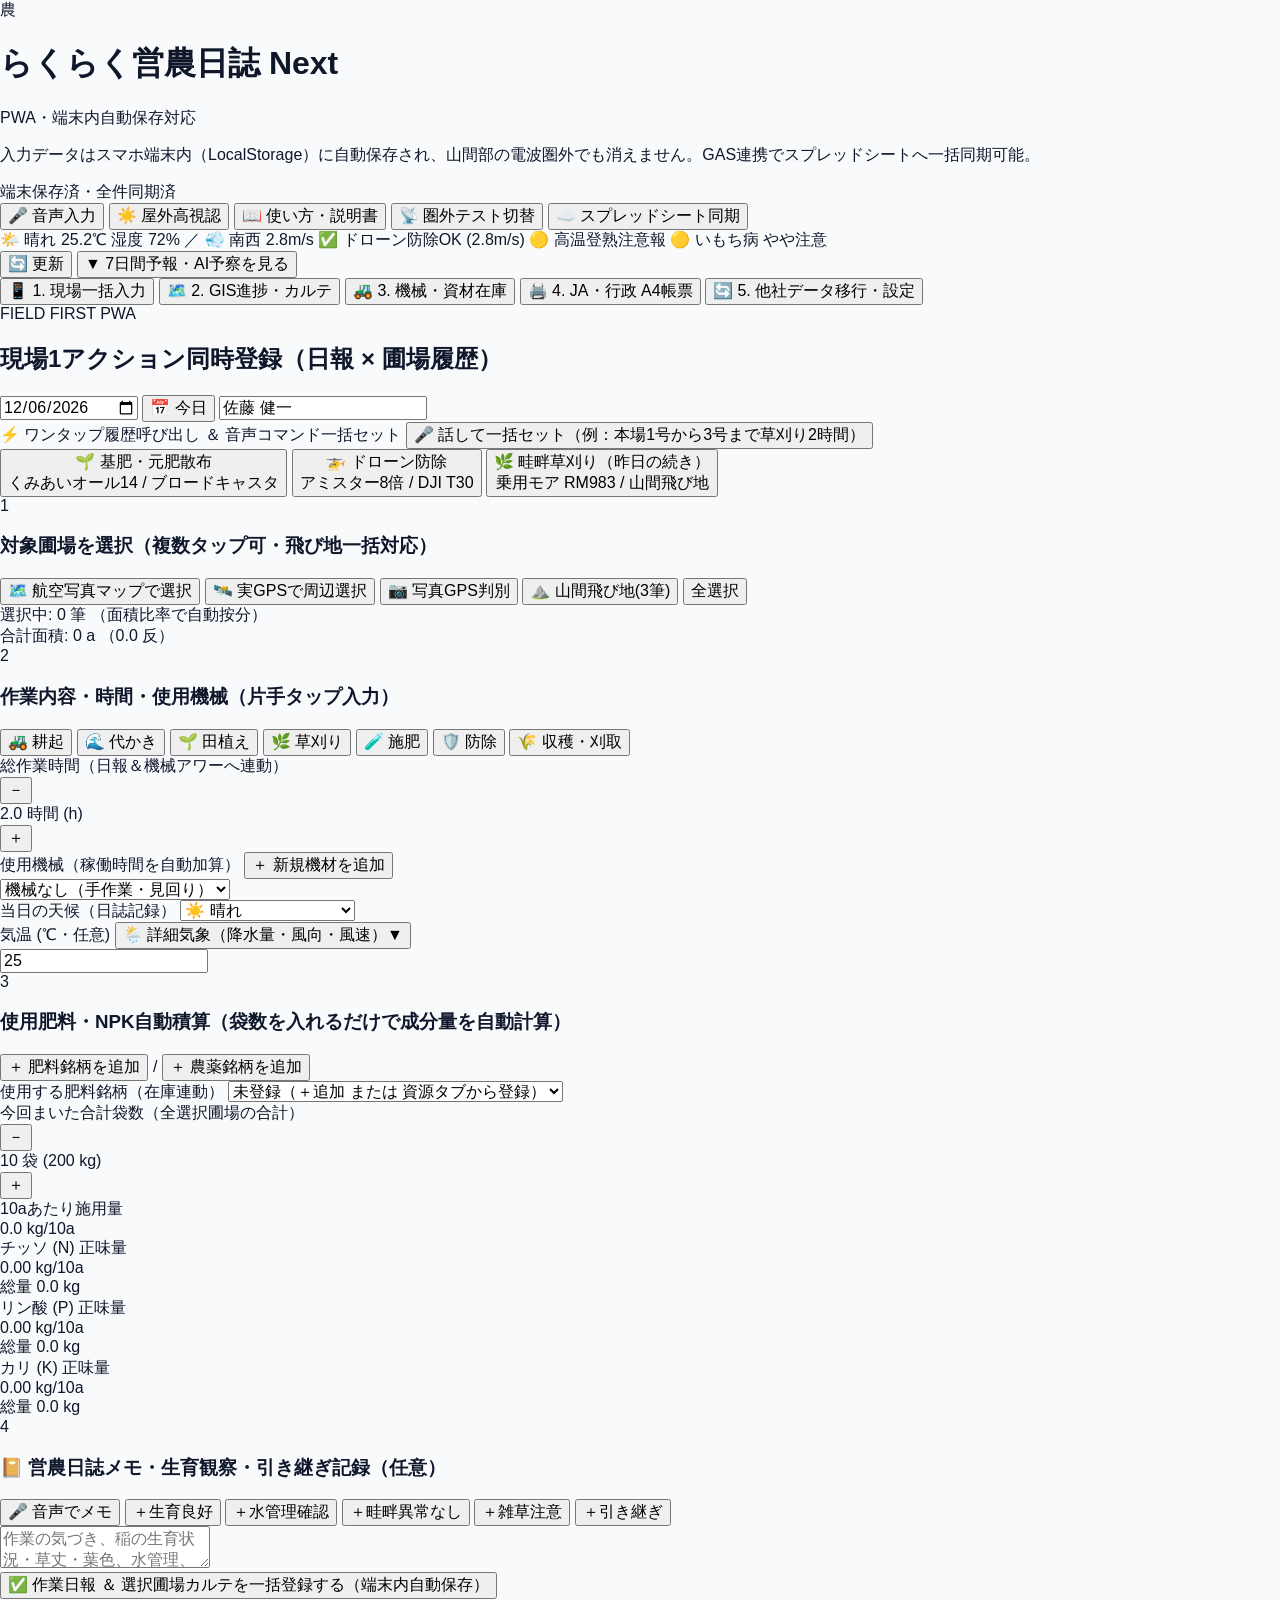
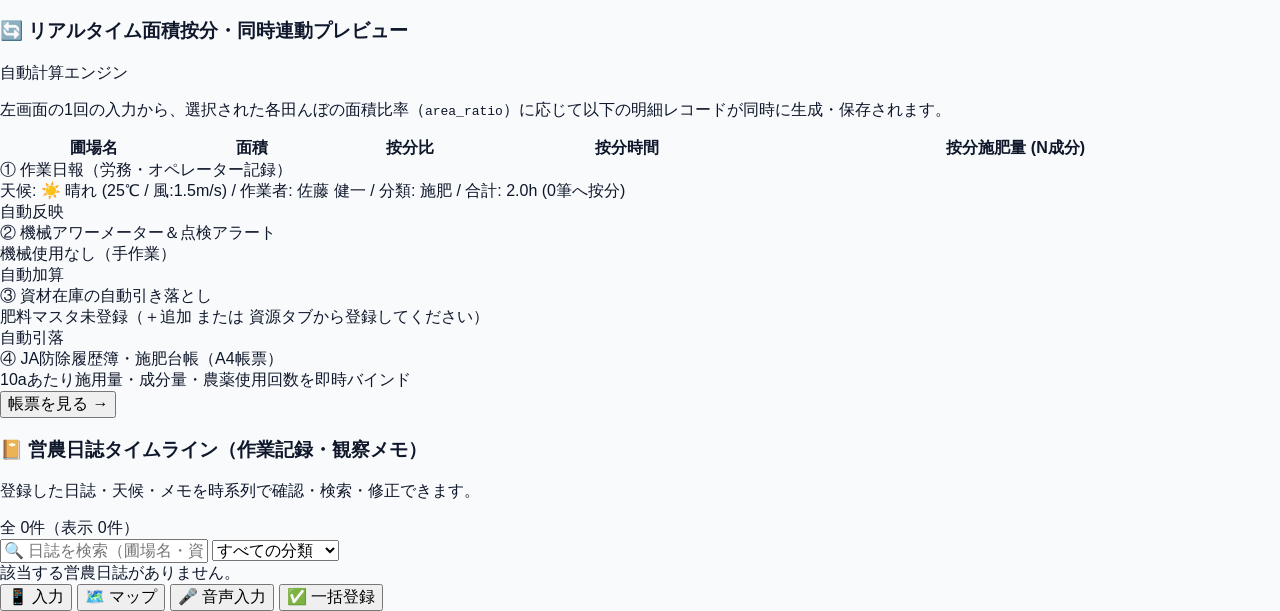
==== index.html @ 15b94a81 "feat: implement voice command input (TSK-029/TSK-039-4), outdoor high-contrast mode, and mobile bott" ====
<!DOCTYPE html>
<html lang="ja">
<head>
  <meta charset="UTF-8">
  <meta name="viewport" content="width=device-width, initial-scale=1.0, maximum-scale=1.0, user-scalable=no">
  <meta name="theme-color" content="#059669">
  <meta name="apple-mobile-web-app-capable" content="yes">
  <meta name="apple-mobile-web-app-status-bar-style" content="black-translucent">
  <link rel="manifest" href="./manifest.json">
  <title>らくらく営農日誌 Next - 本格PWA版</title>
  <script src="https://cdn.tailwindcss.com"></script>
  <link rel="stylesheet" href="https://unpkg.com/leaflet@1.9.4/dist/leaflet.css" crossorigin="">
  <script src="https://unpkg.com/leaflet@1.9.4/dist/leaflet.js" crossorigin=""></script>
  <link rel="stylesheet" href="./css/styles.css">
</head>
<body class="bg-[var(--background)] text-[var(--foreground)] antialiased p-3 md:p-6">

  <!-- トップヘッダー：システムタイトル & オフライン同期・永続化ステータス -->
  <header class="no-print bg-[var(--card)] border border-[var(--border)] rounded-2xl p-4 mb-4 shadow-sm flex flex-col lg:flex-row lg:items-center lg:justify-between gap-3">
    <div class="flex items-center gap-3">
      <div class="w-11 h-11 rounded-xl bg-emerald-600 text-white flex items-center justify-center font-bold text-lg shadow-sm shrink-0">
        農
      </div>
      <div>
        <div class="flex items-center gap-2 flex-wrap">
          <h1 class="text-lg md:text-xl font-bold text-[var(--foreground)]">らくらく営農日誌 Next</h1>
          <span class="px-2.5 py-0.5 rounded-full text-xs font-semibold bg-emerald-500/15 text-emerald-600 border border-emerald-500/30">
            PWA・端末内自動保存対応
          </span>
        </div>
        <p class="text-xs text-[var(--muted-foreground)] mt-0.5">
          入力データはスマホ端末内（LocalStorage）に自動保存され、山間部の電波圏外でも消えません。GAS連携でスプレッドシートへ一括同期可能。
        </p>
      </div>
    </div>

    <!-- オフライン / オンライン切替 & GAS同期 & 使い方説明書ボタン -->
    <div class="flex items-center gap-2 flex-wrap self-start lg:self-auto">
      <div id="syncBadge" class="flex items-center gap-2 px-3 py-2 rounded-xl border border-emerald-500/40 bg-emerald-500/10 text-emerald-600 text-xs font-semibold">
        <span id="syncDot" class="w-2.5 h-2.5 rounded-full bg-emerald-500 animate-pulse"></span>
        <span id="syncText">端末保存済・オンライン</span>
      </div>
      <button data-action="openVoiceInputModal" data-voice-indicator="true" class="px-3 py-2 rounded-xl bg-rose-600 text-white hover:bg-rose-700 text-xs font-bold transition shadow-sm">
        🎤 音声入力
      </button>
      <button data-action="toggleOutdoorMode" id="outdoorModeBtn" class="px-3 py-2 rounded-xl border border-amber-500/40 bg-amber-500/15 text-amber-800 dark:text-amber-300 hover:bg-amber-500/25 text-xs font-bold transition shadow-sm" title="直射日光下で見やすい高コントラスト・大きめ文字モードに切替">
        ☀️ 屋外高視認
      </button>
      <button data-action="toggleUserManualModal" data-arg="true" class="px-3 py-2 rounded-xl border border-emerald-500/40 bg-emerald-500/10 text-emerald-700 dark:text-emerald-300 hover:bg-emerald-500/20 text-xs font-bold transition shadow-sm">
        📖 使い方・説明書
      </button>
      <button data-action="toggleOfflineMode" class="px-3 py-2 rounded-xl border border-[var(--border)] bg-[var(--secondary)] text-[var(--secondary-foreground)] hover:opacity-90 text-xs font-semibold transition">
        📡 圏外テスト切替
      </button>
      <button data-action="syncWithGasBackend" class="px-3 py-2 rounded-xl bg-sky-600 text-white hover:bg-sky-700 text-xs font-bold transition shadow-sm">
        ☁️ スプレッドシート同期
      </button>
    </div>
  </header>

  <!-- TSK-038: リアルタイム気象API自動連携 ＆ 高温・病害虫AI予察ウィジェット -->
  <div id="weatherHeaderWidget" class="no-print bg-[var(--card)] border border-[var(--border)] rounded-2xl mb-4 shadow-sm overflow-hidden">
    <div class="text-xs text-[var(--muted-foreground)] px-3.5 py-2.5">🌦️ 気象データ取得中...</div>
  </div>

  <!-- メインナビゲーションタブ（5タブ） -->
  <nav class="no-print grid grid-cols-2 sm:grid-cols-3 lg:grid-cols-5 gap-2 mb-5">
    <button data-action="switchMainTab" data-arg="input" id="tabBtn-input" class="flex items-center justify-center gap-1.5 py-3 px-3 rounded-xl font-bold text-xs md:text-sm border transition bg-emerald-600 text-white border-emerald-600 shadow-sm">
      <span>📱 1. 現場一括入力</span>
    </button>
    <button data-action="switchMainTab" data-arg="gis" id="tabBtn-gis" class="flex items-center justify-center gap-1.5 py-3 px-3 rounded-xl font-bold text-xs md:text-sm border transition bg-[var(--card)] text-[var(--foreground)] border-[var(--border)] hover:bg-[var(--secondary)]">
      <span>🗺️ 2. GIS進捗・カルテ</span>
    </button>
    <button data-action="switchMainTab" data-arg="resource" id="tabBtn-resource" class="flex items-center justify-center gap-1.5 py-3 px-3 rounded-xl font-bold text-xs md:text-sm border transition bg-[var(--card)] text-[var(--foreground)] border-[var(--border)] hover:bg-[var(--secondary)]">
      <span>🚜 3. 機械・資材在庫</span>
    </button>
    <button data-action="switchMainTab" data-arg="report" id="tabBtn-report" class="flex items-center justify-center gap-1.5 py-3 px-3 rounded-xl font-bold text-xs md:text-sm border transition bg-[var(--card)] text-[var(--foreground)] border-[var(--border)] hover:bg-[var(--secondary)]">
      <span>🖨️ 4. JA・行政 A4帳票</span>
    </button>
    <button data-action="switchMainTab" data-arg="settings" id="tabBtn-settings" class="col-span-2 sm:col-span-1 flex items-center justify-center gap-1.5 py-3 px-3 rounded-xl font-bold text-xs md:text-sm border transition bg-[var(--card)] text-[var(--foreground)] border-[var(--border)] hover:bg-[var(--secondary)]">
      <span>🔄 5. 他社データ移行・設定</span>
    </button>
  </nav>

  <!-- トースト通知エリア -->
  <div id="toastBox" class="hidden fixed bottom-5 right-5 z-50 max-w-md bg-emerald-700 text-white px-5 py-4 rounded-2xl shadow-xl border border-emerald-400/40">
    <div class="font-bold text-sm" id="toastTitle">登録完了</div>
    <div class="text-xs mt-1 opacity-95" id="toastDesc"></div>
  </div>

  <!-- ========================================================================= -->
  <!-- TAB 1: 現場スマホ一括入力画面（片手操作・1作業×複数圃場・自動按分）       -->
  <!-- ========================================================================= -->
  <section id="tab-input" class="grid grid-cols-1 lg:grid-cols-12 gap-6 items-start">
    
    <!-- 左カラム：スマホ実機入力パネル -->
    <div class="lg:col-span-7 bg-[var(--card)] border-2 border-[var(--border)] rounded-3xl p-4 md:p-6 shadow-md">
      <div class="flex items-center justify-between flex-wrap gap-2 pb-3 mb-4 border-b border-[var(--border)]">
        <div>
          <span class="text-xs font-bold uppercase tracking-wider text-emerald-600">FIELD FIRST PWA</span>
          <h2 class="text-lg font-bold text-[var(--foreground)]">現場1アクション同時登録（日報 × 圃場履歴）</h2>
        </div>
        <div class="flex items-center gap-2">
          <input type="date" id="workDateInput" value="2026-08-05" data-change="recalculatePreview" class="px-2.5 py-1.5 rounded-lg bg-[var(--background)] border border-[var(--border)] text-xs font-bold text-[var(--foreground)]">
          <button type="button" data-action="setTodayWorkDate" class="px-2 py-1.5 rounded-lg bg-[var(--secondary)] border border-[var(--border)] text-xs font-bold text-[var(--secondary-foreground)] hover:opacity-80" title="本日の日付をセット">📅 今日</button>
          <input type="text" id="workerNameInput" value="佐藤 健一" data-input="recalculatePreview" placeholder="作業者名" class="w-28 px-2.5 py-1.5 rounded-lg bg-[var(--background)] border border-[var(--border)] text-xs font-bold text-[var(--foreground)]">
        </div>
      </div>

      <!-- STEP 0: 「前回と同じ」ワンタップ呼び出しバー ＆ 音声一括入力 -->
      <div class="mb-5">
        <div class="flex items-center justify-between flex-wrap gap-2 mb-2">
          <label class="block text-xs font-bold text-[var(--muted-foreground)]">
            ⚡ ワンタップ履歴呼び出し ＆ 音声コマンド一括セット
          </label>
          <button type="button" data-action="openVoiceInputModal" data-voice-indicator="true" class="px-3 py-1.5 rounded-xl bg-rose-600 hover:bg-rose-700 text-white text-xs font-bold shadow-sm transition flex items-center gap-1.5">
            <span>🎤 話して一括セット（例：本場1号から3号まで草刈り2時間）</span>
          </button>
        </div>
        <div class="grid grid-cols-1 sm:grid-cols-3 gap-2">
          <button data-action="applyPreset" data-arg="fertilizer" class="text-left p-2.5 rounded-xl border border-emerald-500/40 bg-emerald-500/10 hover:bg-emerald-500/20 transition">
            <div class="text-xs font-bold text-emerald-600">🌱 基肥・元肥散布</div>
            <div class="text-xs text-[var(--muted-foreground)] truncate">くみあいオール14 / ブロードキャスタ</div>
          </button>
          <button data-action="applyPreset" data-arg="pesticide" class="text-left p-2.5 rounded-xl border border-sky-500/40 bg-sky-500/10 hover:bg-sky-500/20 transition">
            <div class="text-xs font-bold text-sky-600">🚁 ドローン防除</div>
            <div class="text-xs text-[var(--muted-foreground)] truncate">アミスター8倍 / DJI T30</div>
          </button>
          <button data-action="applyPreset" data-arg="mowing" class="text-left p-2.5 rounded-xl border border-amber-500/40 bg-amber-500/10 hover:bg-amber-500/20 transition">
            <div class="text-xs font-bold text-amber-600">🌿 畦畔草刈り（昨日の続き）</div>
            <div class="text-xs text-[var(--muted-foreground)] truncate">乗用モア RM983 / 山間飛び地</div>
          </button>
        </div>
      </div>

      <!-- STEP 1: 対象圃場の複数選択（実GPS測位サジェスト ＋ 団地一括選択） -->
      <div class="mb-5 bg-[var(--background)] border border-[var(--border)] rounded-2xl p-4">
        <div class="flex items-center justify-between flex-wrap gap-2 mb-3">
          <div class="flex items-center gap-2">
            <span class="w-6 h-6 rounded-full bg-emerald-600 text-white text-xs font-bold flex items-center justify-center">1</span>
            <h3 class="text-sm font-bold text-[var(--foreground)]">対象圃場を選択（複数タップ可・飛び地一括対応）</h3>
          </div>
          <div class="flex flex-wrap gap-1.5">
            <button type="button" data-action="toggleInputGoogleMap" id="btnToggleInputMap" class="px-2.5 py-1.5 rounded-lg text-xs font-bold bg-sky-600 text-white hover:bg-sky-700 transition shadow-sm">
              🗺️ 航空写真マップで選択
            </button>
            <button type="button" data-action="detectGpsNearestFields" class="px-2.5 py-1.5 rounded-lg text-xs font-bold bg-emerald-600 text-white hover:bg-emerald-700 transition shadow-sm">
              🛰️ 実GPSで周辺選択
            </button>
            <button type="button" data-action="openPhotoGpsModal" class="px-2.5 py-1.5 rounded-lg text-xs font-bold bg-indigo-600 text-white hover:bg-indigo-700 transition shadow-sm">
              📷 写真GPS判別
            </button>
            <button type="button" data-action="selectFieldGroup" data-arg="yama" class="px-2.5 py-1.5 rounded-lg text-xs font-semibold bg-[var(--secondary)] text-[var(--secondary-foreground)] hover:opacity-80 transition">
              ⛰️ 山間飛び地(3筆)
            </button>
            <button type="button" data-action="selectFieldGroup" data-arg="all" class="px-2.5 py-1.5 rounded-lg text-xs font-semibold bg-[var(--secondary)] text-[var(--secondary-foreground)] hover:opacity-80 transition">
              全選択
            </button>
          </div>
        </div>

        <div id="gpsStatusBanner" class="hidden mb-2.5 px-3 py-1.5 rounded-lg bg-sky-500/15 border border-sky-500/30 text-sky-600 text-xs font-semibold"></div>

        <!-- Googleマップ（航空写真・ハイブリッド）連動 圃場選択＆その場での区画囲み登録ドロワー -->
        <div id="inputGoogleMapWrap" class="hidden mb-3 rounded-2xl overflow-hidden border-2 border-sky-500/50 bg-stone-900">
          <div class="flex items-center justify-between flex-wrap gap-2 px-3 py-2 bg-stone-950 text-white text-xs">
            <div class="font-bold flex items-center gap-1.5 flex-wrap">
              <span>🛰️ 航空写真（国土地理院） 連動ピッカー</span>
              <span class="text-emerald-300 font-normal">（区画タップで選択 ／ 「✏️ 新規区画を囲んで追加」でその場で田んぼ登録）</span>
            </div>
            <div class="flex items-center gap-1.5 flex-wrap">
              <button type="button" data-action="toggleMapDrawMode" id="btnToggleMapDraw" class="px-2.5 py-1 rounded bg-amber-500 hover:bg-amber-600 text-stone-950 font-bold transition">✏️ 新規区画を囲んで追加</button>
              <button type="button" data-action="panGoogleMapToGroup" data-arg="input" data-arg2="gps" class="px-2 py-1 rounded bg-stone-800 hover:bg-stone-700 text-emerald-300 font-semibold">📍 本場エリア</button>
              <button type="button" data-action="panGoogleMapToGroup" data-arg="input" data-arg2="yama" class="px-2 py-1 rounded bg-stone-800 hover:bg-stone-700 text-amber-300 font-semibold">⛰️ 上山田飛び地</button>
              <button type="button" data-action="openSelectedFieldsInGoogleMaps" class="px-2 py-1 rounded bg-sky-600 hover:bg-sky-700 text-white font-bold">↗ Googleマップ経路</button>
            </div>
          </div>

          <!-- マップ上で四隅を囲んで新規圃場を登録するツールバー -->
          <div id="inputMapDrawToolbar" class="hidden px-3 py-2.5 bg-amber-950/90 border-b border-amber-500/40 text-white text-xs space-y-2">
            <div class="flex items-center justify-between flex-wrap gap-2">
              <div>
                <span class="font-bold text-amber-300">📐 区画作図モード中：</span>
                <span>航空写真上で田んぼの角（3点以上）を順番にクリックしてください</span>
              </div>
              <div class="font-bold text-emerald-300">
                頂点: <span id="drawVertexCountLabel">0</span>点 ／ 自動測量面積: <span id="drawCalcAreaLabel">0 a (0 ㎡)</span>
              </div>
            </div>
            <div class="flex flex-wrap items-center gap-2">
              <input type="text" id="drawNewFieldName" placeholder="新規圃場名（例: ⑧ 北沢新田）" class="px-2.5 py-1 rounded-lg bg-stone-900 border border-amber-500/50 text-white text-xs font-bold w-44">
              <input type="text" id="drawNewFieldCrop" value="コシヒカリ (BL)" placeholder="品種" class="px-2.5 py-1 rounded-lg bg-stone-900 border border-stone-700 text-white text-xs w-36">
              <button type="button" data-action="finishMapDrawField" class="px-3 py-1 rounded-lg bg-emerald-600 hover:bg-emerald-500 text-white font-bold">✅ この区画を圃場登録して選択</button>
              <button type="button" data-action="clearMapDrawVertices" class="px-2.5 py-1 rounded-lg bg-stone-800 hover:bg-stone-700 text-stone-200 font-semibold">🔄 頂点クリア</button>
              <button type="button" data-action="toggleMapDrawMode" data-arg="false" class="px-2.5 py-1 rounded-lg bg-stone-800 hover:bg-stone-700 text-stone-400">✕ 終了</button>
            </div>
          </div>

          <div id="inputGoogleMapCanvas" class="w-full h-72 bg-stone-800"></div>
        </div>

        <!-- 圃場タイルボタン群 -->
        <div id="inputFieldGrid" class="grid grid-cols-2 sm:grid-cols-3 gap-2.5 mb-3">
          <!-- JSで動的描画 -->
        </div>

        <!-- 選択サマリーバー -->
        <div class="flex items-center justify-between bg-emerald-500/10 border border-emerald-500/30 rounded-xl px-3.5 py-2.5">
          <div class="text-xs font-semibold text-[var(--foreground)]">
            選択中: <span id="selectedCountLabel" class="font-bold text-emerald-600 text-sm">3</span> 筆
            <span class="text-[var(--muted-foreground)] ml-1">（面積比率で自動按分）</span>
          </div>
          <div class="text-sm font-bold text-emerald-600">
            合計面積: <span id="selectedTotalAreaLabel">100</span> a <span class="text-xs font-normal">（<span id="selectedTotalTanLabel">10.0</span> 反）</span>
          </div>
        </div>
      </div>

      <!-- STEP 2: 作業内容・作業時間・機械の選択 -->
      <div class="mb-5 bg-[var(--background)] border border-[var(--border)] rounded-2xl p-4">
        <div class="flex items-center gap-2 mb-3">
          <span class="w-6 h-6 rounded-full bg-emerald-600 text-white text-xs font-bold flex items-center justify-center">2</span>
          <h3 class="text-sm font-bold text-[var(--foreground)]">作業内容・時間・使用機械（片手タップ入力）</h3>
        </div>

        <div class="grid grid-cols-2 sm:grid-cols-4 lg:grid-cols-7 gap-2 mb-4" id="workCatButtons">
          <button data-action="selectWorkCat" data-arg="耕起" data-cat="耕起" class="work-cat-btn py-2.5 px-2 rounded-xl border text-xs font-bold transition">🚜 耕起</button>
          <button data-action="selectWorkCat" data-arg="代かき" data-cat="代かき" class="work-cat-btn py-2.5 px-2 rounded-xl border text-xs font-bold transition">🌊 代かき</button>
          <button data-action="selectWorkCat" data-arg="田植え" data-cat="田植え" class="work-cat-btn py-2.5 px-2 rounded-xl border text-xs font-bold transition">🌱 田植え</button>
          <button data-action="selectWorkCat" data-arg="草刈り" data-cat="草刈り" class="work-cat-btn py-2.5 px-2 rounded-xl border text-xs font-bold transition">🌿 草刈り</button>
          <button data-action="selectWorkCat" data-arg="施肥" data-cat="施肥" class="work-cat-btn py-2.5 px-2 rounded-xl border text-xs font-bold transition">🧪 施肥</button>
          <button data-action="selectWorkCat" data-arg="防除" data-cat="防除" class="work-cat-btn py-2.5 px-2 rounded-xl border text-xs font-bold transition">🛡️ 防除</button>
          <button data-action="selectWorkCat" data-arg="収穫" data-cat="収穫" class="work-cat-btn py-2.5 px-2 rounded-xl border text-xs font-bold transition col-span-2 sm:col-span-1">🌾 収穫・刈取</button>
        </div>

        <div class="grid grid-cols-1 sm:grid-cols-2 gap-4">
          <div>
            <label class="block text-xs font-bold text-[var(--muted-foreground)] mb-1.5">総作業時間（日報＆機械アワーへ連動）</label>
            <div class="flex items-center gap-2">
              <button data-action="adjustDuration" data-arg="-0.5" class="w-12 h-11 rounded-xl bg-[var(--secondary)] text-[var(--foreground)] font-bold text-lg border border-[var(--border)]">－</button>
              <div class="flex-1 h-11 rounded-xl bg-[var(--card)] border border-[var(--border)] flex items-center justify-center font-bold text-base">
                <span id="durationValue">2.0</span> <span class="text-xs font-normal ml-1 text-[var(--muted-foreground)]">時間 (h)</span>
              </div>
              <button data-action="adjustDuration" data-arg="0.5" class="w-12 h-11 rounded-xl bg-[var(--secondary)] text-[var(--foreground)] font-bold text-lg border border-[var(--border)]">＋</button>
            </div>
          </div>

          <div>
            <div class="flex items-center justify-between mb-1.5">
              <label class="block text-xs font-bold text-[var(--muted-foreground)]">使用機械（稼働時間を自動加算）</label>
              <button type="button" data-action="switchMainTabAndPanel" data-arg="resource" data-arg2="quickMachineForm" class="text-xs font-bold text-emerald-600 hover:underline">＋ 新規機材を追加</button>
            </div>
            <select id="machineSelect" data-change="recalculatePreview" class="w-full h-11 px-3 rounded-xl bg-[var(--card)] border border-[var(--border)] text-sm font-semibold text-[var(--foreground)]">
              <!-- JSで動的描画 -->
            </select>
          </div>
        </div>

        <!-- 天候・気温・詳細気象入力バー（営農日誌用） -->
        <div class="mt-3 pt-3 border-t border-[var(--border)]">
          <div class="grid grid-cols-1 sm:grid-cols-2 gap-4">
            <div>
              <label class="block text-xs font-bold text-[var(--muted-foreground)] mb-1.5">当日の天候（日誌記録）</label>
              <select id="workWeatherSelect" data-change="recalculatePreview" class="w-full h-10 px-3 rounded-xl bg-[var(--card)] border border-[var(--border)] text-xs font-bold text-[var(--foreground)]">
                <option value="☀️ 晴れ">☀️ 晴れ</option>
                <option value="⛅ 曇り">⛅ 曇り</option>
                <option value="🌧️ 雨">🌧️ 雨・小雨</option>
                <option value="💨 強風">💨 強風（散布注意）</option>
              </select>
            </div>
            <div>
              <div class="flex items-center justify-between mb-1.5">
                <label class="text-xs font-bold text-[var(--muted-foreground)]">気温 (℃・任意)</label>
                <button type="button" id="weatherDetailToggleBtn" data-action="toggleWeatherDetailPanel" class="text-[11px] font-bold text-sky-600 hover:underline">
                  🌦️ 詳細気象（降水量・風向・風速）▼
                </button>
              </div>
              <input type="number" id="workTempInput" value="25" step="1" data-change="recalculatePreview" class="w-full h-10 px-3 rounded-xl bg-[var(--card)] border border-[var(--border)] text-xs font-bold text-[var(--foreground)]">
            </div>
          </div>

          <!-- 詳細気象パネル（防除時は自動展開／通常時は折りたたみ可） -->
          <div id="weatherDetailPanel" class="hidden mt-3 p-3 rounded-xl bg-[var(--card)] border border-[var(--border)] grid grid-cols-1 sm:grid-cols-3 gap-3">
            <div>
              <label class="block text-[11px] font-bold text-[var(--muted-foreground)] mb-1">降水量 (mm)</label>
              <input type="number" id="workRainfallInput" value="0" min="0" step="0.5" data-change="recalculatePreview" class="w-full h-9 px-2.5 rounded-lg bg-[var(--background)] border border-[var(--border)] text-xs font-bold text-[var(--foreground)]">
            </div>
            <div>
              <label class="block text-[11px] font-bold text-[var(--muted-foreground)] mb-1">風向き</label>
              <select id="workWindDirSelect" data-change="recalculatePreview" class="w-full h-9 px-2.5 rounded-lg bg-[var(--background)] border border-[var(--border)] text-xs font-bold text-[var(--foreground)]">
                <option value="静穏">静穏（ほぼ無風）</option>
                <option value="北">北</option>
                <option value="北東">北東</option>
                <option value="東">東</option>
                <option value="南東">南東</option>
                <option value="南">南</option>
                <option value="南西">南西</option>
                <option value="西">西</option>
                <option value="北西">北西</option>
              </select>
            </div>
            <div>
              <label class="block text-[11px] font-bold text-[var(--muted-foreground)] mb-1">風量・風速 (m/s)</label>
              <input type="number" id="workWindSpeedInput" value="1.5" min="0" step="0.5" data-change="recalculatePreview" class="w-full h-9 px-2.5 rounded-lg bg-[var(--background)] border border-[var(--border)] text-xs font-bold text-[var(--foreground)]">
            </div>
          </div>
        </div>
      </div>

      <!-- STEP 3: 資材入力（施肥NPK自動計算 / 防除希釈逆算＆安全基準チェック） -->
      <div id="materialSection" class="mb-5 bg-[var(--background)] border border-[var(--border)] rounded-2xl p-4">
        <div class="flex items-center justify-between flex-wrap gap-2 mb-3">
          <div class="flex items-center gap-2">
            <span class="w-6 h-6 rounded-full bg-emerald-600 text-white text-xs font-bold flex items-center justify-center">3</span>
            <h3 class="text-sm font-bold text-[var(--foreground)]" id="materialSectionTitle">使用資材・自動計算</h3>
          </div>
          <div class="flex items-center gap-2 text-xs">
            <button type="button" data-action="switchMainTabAndPanel" data-arg="resource" data-arg2="quickFertForm" class="font-bold text-emerald-600 hover:underline">＋ 肥料銘柄を追加</button>
            <span class="text-[var(--muted-foreground)]">/</span>
            <button type="button" data-action="switchMainTabAndPanel" data-arg="resource" data-arg2="quickPestForm" class="font-bold text-sky-600 hover:underline">＋ 農薬銘柄を追加</button>
          </div>
        </div>

        <!-- 施肥モードUI -->
        <div id="fertilizerPanel">
          <div class="grid grid-cols-1 sm:grid-cols-2 gap-4 mb-3">
            <div>
              <label class="block text-xs font-bold text-[var(--muted-foreground)] mb-1.5">使用する肥料銘柄（在庫連動）</label>
              <select id="fertilizerSelect" data-change="recalculatePreview" class="w-full h-11 px-3 rounded-xl bg-[var(--card)] border border-[var(--border)] text-sm font-semibold text-[var(--foreground)]">
                <!-- JSで動的描画 -->
              </select>
            </div>
            <div>
              <label class="block text-xs font-bold text-[var(--muted-foreground)] mb-1.5">今回まいた合計袋数（全選択圃場の合計）</label>
              <div class="flex items-center gap-2">
                <button data-action="adjustBags" data-arg="-1" class="w-12 h-11 rounded-xl bg-[var(--secondary)] text-[var(--foreground)] font-bold text-lg border border-[var(--border)]">－</button>
                <div class="flex-1 h-11 rounded-xl bg-[var(--card)] border border-[var(--border)] flex items-center justify-center font-bold text-base">
                  <span id="bagCountValue">10</span> <span class="text-xs font-normal ml-1 text-[var(--muted-foreground)]">袋 (<span id="totalKgValue">200</span> kg)</span>
                </div>
                <button data-action="adjustBags" data-arg="1" class="w-12 h-11 rounded-xl bg-[var(--secondary)] text-[var(--foreground)] font-bold text-lg border border-[var(--border)]">＋</button>
              </div>
            </div>
          </div>

          <!-- NPK自動計算サマリーBOX -->
          <div class="p-3.5 rounded-xl bg-emerald-500/10 border border-emerald-500/30 grid grid-cols-2 sm:grid-cols-4 gap-3 text-center">
            <div>
              <div class="text-xs text-[var(--muted-foreground)]">10aあたり施用量</div>
              <div class="text-base font-bold text-[var(--foreground)]"><span id="calcFertPer10a">20.0</span> <span class="text-xs font-normal">kg/10a</span></div>
            </div>
            <div>
              <div class="text-xs text-emerald-600 font-semibold">チッソ (N) 正味量</div>
              <div class="text-base font-bold text-emerald-600"><span id="calcNPer10a">2.80</span> <span class="text-xs font-normal">kg/10a</span></div>
              <div class="text-xs text-[var(--muted-foreground)]">総量 <span id="calcNTotal">28.0</span> kg</div>
            </div>
            <div>
              <div class="text-xs text-sky-600 font-semibold">リン酸 (P) 正味量</div>
              <div class="text-base font-bold text-sky-600"><span id="calcPPer10a">2.80</span> <span class="text-xs font-normal">kg/10a</span></div>
              <div class="text-xs text-[var(--muted-foreground)]">総量 <span id="calcPTotal">28.0</span> kg</div>
            </div>
            <div>
              <div class="text-xs text-amber-600 font-semibold">カリ (K) 正味量</div>
              <div class="text-base font-bold text-amber-600"><span id="calcKPer10a">2.80</span> <span class="text-xs font-normal">kg/10a</span></div>
              <div class="text-xs text-[var(--muted-foreground)]">総量 <span id="calcKTotal">28.0</span> kg</div>
            </div>
          </div>
        </div>

        <!-- 防除（農薬希釈逆算・混用対応＆有効成分安全基準チェック）モードUI -->
        <div id="pesticidePanel" class="hidden">
          <div class="grid grid-cols-1 sm:grid-cols-3 gap-3 mb-3">
            <div>
              <label class="block text-xs font-bold text-[var(--muted-foreground)] mb-1.5">主剤（第1農薬・有効成分連動）</label>
              <select id="pesticideSelect" data-change="recalculatePreview" class="w-full h-11 px-3 rounded-xl bg-[var(--card)] border border-[var(--border)] text-xs sm:text-sm font-semibold text-[var(--foreground)]">
                <!-- JSで動的描画 -->
              </select>
            </div>
            <div>
              <label class="block text-xs font-bold text-[var(--muted-foreground)] mb-1.5">混用農薬（第2農薬・任意）</label>
              <select id="pesticideMixSelect" data-change="recalculatePreview" class="w-full h-11 px-3 rounded-xl bg-[var(--card)] border border-[var(--border)] text-xs sm:text-sm font-semibold text-[var(--foreground)]">
                <!-- JSで動的描画 -->
              </select>
            </div>
            <div>
              <label class="block text-xs font-bold text-[var(--muted-foreground)] mb-1.5">希釈倍率 / 10a散布水量</label>
              <select id="dilutionSelect" data-change="recalculatePreview" class="w-full h-11 px-3 rounded-xl bg-[var(--card)] border border-[var(--border)] text-xs sm:text-sm font-semibold text-[var(--foreground)]">
                <option value="1000_100">1000倍（ブーム 100L/10a）</option>
                <option value="8_0.8">8倍（ドローン 0.8L/10a）</option>
                <option value="500_100">500倍（動力噴霧 100L/10a）</option>
              </select>
            </div>
          </div>

          <div class="p-3.5 rounded-xl bg-sky-500/10 border border-sky-500/30 grid grid-cols-3 gap-3 text-center mb-3">
            <div>
              <div class="text-xs text-[var(--muted-foreground)]">選択圃場 合計面積</div>
              <div class="text-base font-bold text-[var(--foreground)]"><span id="pestAreaDisplay">100</span> <span class="text-xs font-normal">a</span></div>
            </div>
            <div>
              <div class="text-xs text-sky-600 font-semibold">💧 必要総水量（自動逆算）</div>
              <div class="text-base font-bold text-sky-600"><span id="calcWaterL">1,000</span> <span class="text-xs font-normal">L</span></div>
            </div>
            <div>
              <div class="text-xs text-emerald-600 font-semibold">🧪 必要農薬原液量（自動逆算）</div>
              <div class="text-base font-bold text-emerald-600"><span id="calcChemMl">1,000 mL</span></div>
            </div>
          </div>

          <div id="safetyAlertBox" class="p-3 rounded-xl border border-emerald-500/40 bg-emerald-500/10 text-xs font-semibold text-emerald-600"></div>
        </div>

        <!-- 収穫・刈取（反収・屑米・等級・水分量・食味値OCR 自動按分）モードUI -->
        <div id="harvestPanel" class="hidden">
          <div class="mb-3 p-3 rounded-xl bg-sky-500/10 border border-sky-500/30 flex items-center justify-between flex-wrap gap-2">
            <div>
              <div class="text-xs font-bold text-sky-700 dark:text-sky-300">📸 食味計画面・JA検査伝票の写真読み取り（OCR）</div>
              <div class="text-[11px] text-[var(--muted-foreground)]">カメラ撮影や画像から「食味値・水分・タンパク・整粒歩合・等級」を自動入力できます</div>
            </div>
            <button type="button" data-action="openTasteOcrModal" class="px-3.5 py-2 rounded-xl bg-sky-600 hover:bg-sky-700 text-white text-xs font-bold transition shadow-sm shrink-0">
              📷 写真から食味を読み取る
            </button>
          </div>
          <div class="grid grid-cols-1 sm:grid-cols-2 lg:grid-cols-4 gap-3 mb-3">
            <div>
              <label class="block text-xs font-bold text-[var(--muted-foreground)] mb-1.5">収穫袋数（30kg紙袋換算）</label>
              <div class="flex items-center gap-1.5">
                <button type="button" data-action="adjustHarvestBags" data-arg="-10" class="w-10 h-11 rounded-xl bg-[var(--secondary)] text-[var(--foreground)] font-bold text-sm border border-[var(--border)]">-10</button>
                <div class="flex-1 h-11 rounded-xl bg-[var(--card)] border border-[var(--border)] flex items-center justify-center font-bold text-sm">
                  <span id="harvestBagValue">180</span> <span class="text-xs font-normal ml-1 text-[var(--muted-foreground)]">袋</span>
                </div>
                <button type="button" data-action="adjustHarvestBags" data-arg="10" class="w-10 h-11 rounded-xl bg-[var(--secondary)] text-[var(--foreground)] font-bold text-sm border border-[var(--border)]">+10</button>
              </div>
            </div>
            <div>
              <label class="block text-xs font-bold text-[var(--muted-foreground)] mb-1.5">屑米重量 (kg・任意)</label>
              <div class="flex items-center gap-1.5">
                <input type="number" min="0" step="1" id="harvestWasteKgInput" value="0" data-change="recalculatePreview" data-input="recalculatePreview" class="flex-1 min-w-0 h-11 px-3 rounded-xl bg-[var(--card)] border border-[var(--border)] text-sm font-bold text-[var(--foreground)]">
                <button type="button" data-action="adjustWasteRiceKg" data-arg="30" class="px-2.5 h-11 rounded-xl bg-[var(--secondary)] text-[var(--foreground)] font-bold text-xs border border-[var(--border)] shrink-0">+30kg</button>
              </div>
            </div>
            <div>
              <label class="block text-xs font-bold text-[var(--muted-foreground)] mb-1.5">玄米水分量 (%)</label>
              <input type="number" step="0.1" id="harvestMoistureInput" value="14.8" data-change="recalculatePreview" data-input="recalculatePreview" class="w-full h-11 px-3 rounded-xl bg-[var(--card)] border border-[var(--border)] text-sm font-bold text-[var(--foreground)]">
            </div>
            <div>
              <label class="block text-xs font-bold text-[var(--muted-foreground)] mb-1.5">検査等級（見込）</label>
              <select id="harvestGradeSelect" data-change="recalculatePreview" class="w-full h-11 px-3 rounded-xl bg-[var(--card)] border border-[var(--border)] text-sm font-semibold text-[var(--foreground)]">
                <option value="1等">🥇 1等米</option>
                <option value="2等">🥈 2等米</option>
                <option value="3等">🥉 3等米</option>
                <option value="規格外">⚪ 規格外</option>
              </select>
            </div>
          </div>

          <div class="grid grid-cols-2 sm:grid-cols-4 gap-3 mb-3">
            <div>
              <label class="block text-xs font-bold text-[var(--muted-foreground)] mb-1">食味値 (点・任意)</label>
              <input type="number" step="0.1" min="40" max="100" id="harvestTasteScoreInput" placeholder="例: 84" data-change="recalculatePreview" data-input="recalculatePreview" class="w-full h-10 px-3 rounded-xl bg-[var(--card)] border border-[var(--border)] text-sm font-bold text-[var(--foreground)]">
            </div>
            <div>
              <label class="block text-xs font-bold text-[var(--muted-foreground)] mb-1">タンパク (%・任意)</label>
              <input type="number" step="0.1" min="3" max="15" id="harvestProteinInput" placeholder="例: 6.2" data-change="recalculatePreview" data-input="recalculatePreview" class="w-full h-10 px-3 rounded-xl bg-[var(--card)] border border-[var(--border)] text-sm font-bold text-[var(--foreground)]">
            </div>
            <div>
              <label class="block text-xs font-bold text-[var(--muted-foreground)] mb-1">整粒歩合 (%・任意)</label>
              <input type="number" step="0.1" min="30" max="100" id="harvestWholeGrainInput" placeholder="例: 84.5" data-change="recalculatePreview" data-input="recalculatePreview" class="w-full h-10 px-3 rounded-xl bg-[var(--card)] border border-[var(--border)] text-sm font-bold text-[var(--foreground)]">
            </div>
            <div>
              <label class="block text-xs font-bold text-[var(--muted-foreground)] mb-1">アミロース (%・任意)</label>
              <input type="number" step="0.1" min="5" max="30" id="harvestAmyloseInput" placeholder="例: 17.4" data-change="recalculatePreview" data-input="recalculatePreview" class="w-full h-10 px-3 rounded-xl bg-[var(--card)] border border-[var(--border)] text-sm font-bold text-[var(--foreground)]">
            </div>
          </div>
          <input type="hidden" id="harvestFattyAcidInput" value="">
          <input type="hidden" id="harvestTasteLotNoInput" value="">
          <input type="hidden" id="harvestTasteOcrSourceInput" value="manual">

          <div class="p-3.5 rounded-xl bg-amber-500/10 border border-amber-500/30 grid grid-cols-2 sm:grid-cols-4 gap-3 text-center">
            <div>
              <div class="text-xs text-[var(--muted-foreground)]">総収穫重量 (精玄米)</div>
              <div class="text-base font-bold text-[var(--foreground)]"><span id="calcHarvestTotalKg">5,400</span> <span class="text-xs font-normal">kg</span></div>
            </div>
            <div>
              <div class="text-xs text-amber-600 font-semibold">🌾 10aあたり反収 (俵)</div>
              <div class="text-base font-bold text-amber-600"><span id="calcYieldTawara10a">9.0</span> <span class="text-xs font-normal">俵/10a</span></div>
            </div>
            <div>
              <div class="text-xs text-emerald-600 font-semibold">⚖️ 10aあたり反収 (kg)</div>
              <div class="text-base font-bold text-emerald-600"><span id="calcYieldKg10a">540</span> <span class="text-xs font-normal">kg/10a</span></div>
            </div>
            <div>
              <div class="text-xs text-slate-600 font-semibold">🌾 屑米量（屑米率）</div>
              <div class="text-base font-bold text-slate-700"><span id="calcHarvestWasteKg">0</span> <span class="text-xs font-normal">kg (<span id="calcHarvestWasteRate">0.0</span>%)</span></div>
            </div>
          </div>
        </div>

        <!-- 資材なし表示 -->
        <div id="noMaterialPanel" class="hidden p-3 rounded-xl bg-[var(--secondary)] text-xs text-[var(--muted-foreground)]">
          💡 この作業種別では農薬・肥料の消費はありません（作業時間・圃場ステータス・機械稼働時間のみ自動記録されます）。
        </div>
      </div>

      <!-- STEP 4: 営農日誌メモ・生育観察・引き継ぎ事項 -->
      <div class="mb-5 bg-[var(--background)] border border-[var(--border)] rounded-2xl p-4">
        <div class="flex items-center justify-between flex-wrap gap-2 mb-2">
          <div class="flex items-center gap-2">
            <span class="w-6 h-6 rounded-full bg-emerald-600 text-white text-xs font-bold flex items-center justify-center">4</span>
            <h3 class="text-sm font-bold text-[var(--foreground)]">📔 営農日誌メモ・生育観察・引き継ぎ記録（任意）</h3>
          </div>
          <div class="flex flex-wrap items-center gap-1">
            <button type="button" id="memoVoiceBtn" data-action="toggleMemoDictation" class="px-2.5 py-1 rounded-lg bg-rose-600 text-white text-[11px] font-bold hover:bg-rose-700 transition shadow-sm">🎤 音声でメモ</button>
            <button type="button" data-action="appendDiaryQuickTag" data-arg="生育良好・葉色適期" class="px-2 py-0.5 rounded-lg bg-[var(--secondary)] text-[var(--secondary-foreground)] text-[11px] font-semibold hover:opacity-80">＋生育良好</button>
            <button type="button" data-action="appendDiaryQuickTag" data-arg="水口・止水確認済" class="px-2 py-0.5 rounded-lg bg-[var(--secondary)] text-[var(--secondary-foreground)] text-[11px] font-semibold hover:opacity-80">＋水管理確認</button>
            <button type="button" data-action="appendDiaryQuickTag" data-arg="畦畔・水尻異常なし" class="px-2 py-0.5 rounded-lg bg-[var(--secondary)] text-[var(--secondary-foreground)] text-[11px] font-semibold hover:opacity-80">＋畦畔異常なし</button>
            <button type="button" data-action="appendDiaryQuickTag" data-arg="雑草・ヒエ部分発生あり" class="px-2 py-0.5 rounded-lg bg-[var(--secondary)] text-[var(--secondary-foreground)] text-[11px] font-semibold hover:opacity-80">＋雑草注意</button>
            <button type="button" data-action="appendDiaryQuickTag" data-arg="【引き継ぎ】" class="px-2 py-0.5 rounded-lg bg-amber-500/15 text-amber-700 text-[11px] font-bold hover:opacity-80">＋引き継ぎ</button>
          </div>
        </div>
        <div id="memoVoiceLiveText" class="text-[11px] font-bold text-rose-600 mb-1 empty:hidden"></div>
        <textarea id="workDiaryMemoInput" rows="2" data-input="recalculatePreview" placeholder="作業の気づき、稲の生育状況・草丈・葉色、水管理、次回作業者への引き継ぎメモなどを自由に記入できます..." class="w-full p-2.5 rounded-xl bg-[var(--card)] border border-[var(--border)] text-xs text-[var(--foreground)]"></textarea>
      </div>

      <!-- 修正モード表示バー -->
      <div id="editModeBanner" class="hidden mb-3 p-3 rounded-xl border border-amber-500/50 bg-amber-500/15 text-amber-700 text-xs font-bold flex items-center justify-between gap-2">
        <span id="editModeText"></span>
        <button data-action="cancelEditMode" class="shrink-0 px-2.5 py-1 rounded-lg bg-[var(--card)] border border-[var(--border)] text-[var(--foreground)] hover:opacity-80">キャンセル</button>
      </div>

      <!-- 登録ボタン -->
      <button data-action="submitUnifiedWorkLog" class="w-full py-4 px-6 rounded-2xl bg-emerald-600 hover:bg-emerald-700 text-white font-bold text-base shadow-lg transition flex items-center justify-center gap-2">
        <span>✅ 作業日報 ＆ 選択圃場カルテを一括登録する（端末内自動保存）</span>
      </button>
    </div>

    <!-- 右カラム：リアルタイム按分・同時連動プレビュー -->
    <div class="lg:col-span-5 space-y-5">
      <div class="bg-[var(--card)] border border-[var(--border)] rounded-3xl p-5 shadow-sm">
        <div class="flex items-center justify-between mb-3">
          <h3 class="text-base font-bold text-[var(--foreground)]">🔄 リアルタイム面積按分・同時連動プレビュー</h3>
          <span class="text-xs px-2 py-0.5 rounded bg-emerald-500/15 text-emerald-600 font-semibold">自動計算エンジン</span>
        </div>
        <p class="text-xs text-[var(--muted-foreground)] mb-4">
          左画面の1回の入力から、選択された各田んぼの面積比率（<code class="px-1 py-0.5 rounded bg-[var(--secondary)]">area_ratio</code>）に応じて以下の明細レコードが同時に生成・保存されます。
        </p>

        <div class="overflow-x-auto border border-[var(--border)] rounded-xl mb-4">
          <table class="w-full text-left border-collapse text-xs">
            <thead>
              <tr class="bg-[var(--secondary)] text-[var(--secondary-foreground)] border-b border-[var(--border)]">
                <th class="p-2.5 font-bold">圃場名</th>
                <th class="p-2.5 font-bold text-right">面積</th>
                <th class="p-2.5 font-bold text-right">按分比</th>
                <th class="p-2.5 font-bold text-right">按分時間</th>
                <th class="p-2.5 font-bold text-right" id="allocColHeader">按分資材 / NPK</th>
              </tr>
            </thead>
            <tbody id="allocationPreviewBody" class="divide-y divide-[var(--border)]"></tbody>
          </table>
        </div>

        <div class="space-y-2.5 text-xs">
          <div class="p-3 rounded-xl bg-[var(--background)] border border-[var(--border)] flex items-start justify-between gap-2">
            <div>
              <div class="font-bold text-[var(--foreground)]">① 作業日報（労務・オペレーター記録）</div>
              <div class="text-[var(--muted-foreground)] mt-0.5" id="previewDiarySummary"></div>
            </div>
            <span class="px-2 py-0.5 rounded bg-emerald-500/15 text-emerald-600 font-bold shrink-0">自動反映</span>
          </div>
          <div class="p-3 rounded-xl bg-[var(--background)] border border-[var(--border)] flex items-start justify-between gap-2">
            <div>
              <div class="font-bold text-[var(--foreground)]">② 機械アワーメーター＆点検アラート</div>
              <div class="text-[var(--muted-foreground)] mt-0.5" id="previewMachineSummary"></div>
            </div>
            <span class="px-2 py-0.5 rounded bg-emerald-500/15 text-emerald-600 font-bold shrink-0">自動加算</span>
          </div>
          <div class="p-3 rounded-xl bg-[var(--background)] border border-[var(--border)] flex items-start justify-between gap-2">
            <div>
              <div class="font-bold text-[var(--foreground)]">③ 資材在庫の自動引き落とし</div>
              <div class="text-[var(--muted-foreground)] mt-0.5" id="previewStockSummary"></div>
            </div>
            <span class="px-2 py-0.5 rounded bg-emerald-500/15 text-emerald-600 font-bold shrink-0">自動引落</span>
          </div>
          <div class="p-3 rounded-xl bg-[var(--background)] border border-[var(--border)] flex items-start justify-between gap-2">
            <div>
              <div class="font-bold text-[var(--foreground)]">④ JA防除履歴簿・施肥台帳（A4帳票）</div>
              <div class="text-[var(--muted-foreground)] mt-0.5">10aあたり施用量・成分量・農薬使用回数を即時バインド</div>
            </div>
            <button data-action="switchMainTab" data-arg="report" class="px-2.5 py-1 rounded bg-emerald-600 text-white font-bold shrink-0 hover:bg-emerald-700">帳票を見る →</button>
          </div>
        </div>
      </div>

      <!-- 📔 営農日誌タイムライン（検索・絞り込み・ワンタップ編集・取消） -->
      <div class="bg-[var(--card)] border border-[var(--border)] rounded-3xl p-5 shadow-sm">
        <div class="flex items-center justify-between flex-wrap gap-2 mb-3">
          <div>
            <h3 class="text-base font-bold text-[var(--foreground)]">📔 営農日誌タイムライン（作業記録・観察メモ）</h3>
            <p class="text-xs text-[var(--muted-foreground)]">登録した日誌・天候・メモを時系列で確認・検索・修正できます。</p>
          </div>
          <span id="diaryTotalCountBadge" class="px-2.5 py-0.5 rounded-full bg-emerald-500/15 text-emerald-600 text-xs font-bold">0件</span>
        </div>

        <div class="flex flex-col sm:flex-row gap-2 mb-3">
          <input type="text" id="diarySearchInput" data-input="renderDiaryTimeline" placeholder="🔍 日誌を検索（圃場名・資材・メモ・作業者）..." class="flex-1 px-3 py-1.5 rounded-xl bg-[var(--background)] border border-[var(--border)] text-xs text-[var(--foreground)]">
          <select id="diaryCatFilter" data-change="renderDiaryTimeline" class="px-2.5 py-1.5 rounded-xl bg-[var(--background)] border border-[var(--border)] text-xs font-bold text-[var(--foreground)]">
            <option value="ALL">すべての分類</option>
            <option value="施肥">🧪 施肥</option>
            <option value="防除">🛡️ 防除</option>
            <option value="草刈り">🌿 草刈り</option>
            <option value="耕起">🚜 耕起</option>
            <option value="代かき">🌊 代かき</option>
            <option value="田植え">🌱 田植え</option>
            <option value="収穫">🌾 収穫・刈取</option>
          </select>
        </div>

        <div id="diaryTimelineList" class="space-y-2.5 max-h-96 overflow-y-auto pr-1"></div>
      </div>
    </div>
  </section>

  <!-- ========================================================================= -->
  <!-- TAB 2: GIS圃場マップ・作業進捗ヒートマップ・圃場カルテ                     -->
  <!-- ========================================================================= -->
  <section id="tab-gis" class="hidden grid-cols-1 lg:grid-cols-12 gap-6 items-start">
    <div class="lg:col-span-7 bg-[var(--card)] border border-[var(--border)] rounded-3xl p-5 shadow-sm">
      <div class="flex flex-col sm:flex-row sm:items-center sm:justify-between gap-3 mb-4">
        <div>
          <h2 class="text-lg font-bold text-[var(--foreground)]">🗺️ 航空写真GISマップ ＆ 進捗ヒートマップ</h2>
          <p class="text-xs text-[var(--muted-foreground)]">工程ボタンを押すと進捗状況で色分けされます。田んぼをタップすると右側にカルテを表示します。</p>
        </div>
        <div class="flex flex-wrap gap-1.5">
          <button data-action="setHeatmapLayer" data-arg="all" id="heatBtn-all" class="px-3 py-1.5 rounded-lg text-xs font-bold bg-emerald-600 text-white">全体進捗</button>
          <button data-action="setHeatmapLayer" data-arg="耕起" id="heatBtn-耕起" class="px-3 py-1.5 rounded-lg text-xs font-bold bg-[var(--secondary)] text-[var(--secondary-foreground)]">耕起</button>
          <button data-action="setHeatmapLayer" data-arg="草刈り" id="heatBtn-草刈り" class="px-3 py-1.5 rounded-lg text-xs font-bold bg-[var(--secondary)] text-[var(--secondary-foreground)]">草刈り</button>
          <button data-action="setHeatmapLayer" data-arg="施肥" id="heatBtn-施肥" class="px-3 py-1.5 rounded-lg text-xs font-bold bg-[var(--secondary)] text-[var(--secondary-foreground)]">施肥</button>
          <button data-action="setHeatmapLayer" data-arg="防除" id="heatBtn-防除" class="px-3 py-1.5 rounded-lg text-xs font-bold bg-[var(--secondary)] text-[var(--secondary-foreground)]">防除</button>
          <button data-action="setHeatmapLayer" data-arg="temp" id="heatBtn-temp" class="px-3 py-1.5 rounded-lg text-xs font-bold bg-[var(--secondary)] text-[var(--secondary-foreground)]">🌡️ 積算温度・刈取適期</button>
        </div>
      </div>

      <div class="flex flex-wrap items-center justify-between gap-2 mb-3">
        <div class="flex items-center gap-1.5">
          <button type="button" data-action="switchGisMapMode" data-arg="svg" id="gisModeBtn-svg" class="px-3 py-1.5 rounded-xl text-xs font-bold bg-emerald-600 text-white">📊 進捗ブロック図（圏外対応）</button>
          <button type="button" data-action="switchGisMapMode" data-arg="google" id="gisModeBtn-google" class="px-3 py-1.5 rounded-xl text-xs font-bold bg-[var(--secondary)] text-[var(--secondary-foreground)]">🛰️ 航空写真マップ（実座標）</button>
        </div>
        <div class="flex items-center gap-1.5 text-xs">
          <button type="button" data-action="openPhotoGpsModal" class="px-2.5 py-1 rounded-lg bg-indigo-600 text-white font-bold hover:bg-indigo-700 transition">📷 写真GPS取込</button>
          <button type="button" data-action="panGoogleMapToGroup" data-arg="gis" data-arg2="gps" class="px-2.5 py-1 rounded-lg bg-[var(--secondary)] text-[var(--secondary-foreground)] font-semibold hover:opacity-80">📍 本場エリア</button>
          <button type="button" data-action="panGoogleMapToGroup" data-arg="gis" data-arg2="yama" class="px-2.5 py-1 rounded-lg bg-[var(--secondary)] text-[var(--secondary-foreground)] font-semibold hover:opacity-80">⛰️ 上山田飛び地</button>
        </div>
      </div>

      <!-- Googleマップ航空写真モード（Tab 2 GIS用） -->
      <div id="gisGoogleMapWrap" class="hidden mb-3 rounded-2xl overflow-hidden border-2 border-emerald-500/50 bg-stone-900">
        <div id="gisGoogleMapCanvas" class="w-full h-[420px] bg-stone-800"></div>
        <div class="flex items-center justify-between flex-wrap gap-2 px-4 py-2 bg-stone-950 text-white text-xs">
          <span>🛰️ 航空写真マップ・出典：国土地理院（圃場ピンまたはポリゴンをクリックすると右側にカルテを表示します）</span>
          <button type="button" data-action="openFieldInGoogleMaps" data-arg="current" class="px-2.5 py-1 rounded bg-sky-600 hover:bg-sky-700 text-white font-bold">↗ 選択圃場をGoogleマップで開く</button>
        </div>
      </div>

      <div id="gisSvgMapWrap" class="relative rounded-2xl overflow-hidden border border-[var(--border)] bg-stone-900">
        <svg viewBox="0 0 760 440" class="w-full h-auto block select-none">
          <rect width="760" height="440" fill="#1e2923"/>
          <path d="M 430 0 L 760 0 L 760 250 L 490 210 Z" fill="#142018"/>
          <path d="M 0 265 Q 280 250, 460 280 T 760 310" stroke="#0284c7" stroke-width="14" fill="none" opacity="0.7"/>
          <path d="M 30 0 L 30 440 M 0 145 L 450 145 M 460 0 L 460 440" stroke="#57534e" stroke-width="8" fill="none"/>
          <text x="45" y="28" fill="#a7f3d0" font-size="13" font-weight="bold">📍 本場平場団地（GPS現在地エリア）</text>
          <text x="480" y="28" fill="#fde68a" font-size="13" font-weight="bold">⛰️ 中山間・上山田飛び地エリア（電波微弱圏）</text>

          <g id="gisPolygonGroup">
            <g data-action="inspectField" data-arg="F01" class="field-polygon" id="poly-F01">
              <polygon points="50,45 175,45 175,130 50,130" fill="#10b981" fill-opacity="0.75" stroke="#ffffff" stroke-width="2"/>
              <text x="112" y="80" text-anchor="middle" fill="#ffffff" font-size="13" font-weight="bold">① 本場1号 (30a)</text>
              <text x="112" y="100" text-anchor="middle" fill="#ecfdf5" font-size="12" id="polyStatus-F01">コシヒカリ</text>
            </g>
            <g data-action="inspectField" data-arg="F02" class="field-polygon" id="poly-F02">
              <polygon points="190,45 295,45 295,130 190,130" fill="#10b981" fill-opacity="0.75" stroke="#ffffff" stroke-width="2"/>
              <text x="242" y="80" text-anchor="middle" fill="#ffffff" font-size="13" font-weight="bold">② 本場2号 (20a)</text>
              <text x="242" y="100" text-anchor="middle" fill="#ecfdf5" font-size="12" id="polyStatus-F02">コシヒカリ</text>
            </g>
            <g data-action="inspectField" data-arg="F03" class="field-polygon" id="poly-F03">
              <polygon points="50,160 295,160 295,245 50,245" fill="#10b981" fill-opacity="0.75" stroke="#ffffff" stroke-width="2"/>
              <text x="172" y="198" text-anchor="middle" fill="#ffffff" font-size="14" font-weight="bold">③ 本場3号・大町 (50a)</text>
              <text x="172" y="218" text-anchor="middle" fill="#ecfdf5" font-size="12" id="polyStatus-F03">コシヒカリ</text>
            </g>
            <g data-action="inspectField" data-arg="F04" class="field-polygon" id="poly-F04">
              <polygon points="50,300 240,300 260,405 50,405" fill="#f59e0b" fill-opacity="0.75" stroke="#ffffff" stroke-width="2"/>
              <text x="150" y="348" text-anchor="middle" fill="#ffffff" font-size="13" font-weight="bold">④ 川向4号 (35a)</text>
              <text x="150" y="368" text-anchor="middle" fill="#fef3c7" font-size="12" id="polyStatus-F04">つきあかり</text>
            </g>
            <g data-action="inspectField" data-arg="F05" class="field-polygon" id="poly-F05">
              <polygon points="490,50 615,45 605,120 485,115" fill="#64748b" fill-opacity="0.8" stroke="#ffffff" stroke-width="2"/>
              <text x="550" y="80" text-anchor="middle" fill="#ffffff" font-size="12" font-weight="bold">⑤ 上山田A (15a)</text>
              <text x="550" y="98" text-anchor="middle" fill="#f1f5f9" font-size="12" id="polyStatus-F05">未着手</text>
            </g>
            <g data-action="inspectField" data-arg="F06" class="field-polygon" id="poly-F06">
              <polygon points="630,55 735,65 725,140 620,130" fill="#64748b" fill-opacity="0.8" stroke="#ffffff" stroke-width="2"/>
              <text x="677" y="95" text-anchor="middle" fill="#ffffff" font-size="12" font-weight="bold">⑥ 上山田B (18a)</text>
              <text x="677" y="113" text-anchor="middle" fill="#f1f5f9" font-size="12" id="polyStatus-F06">未着手</text>
            </g>
            <g data-action="inspectField" data-arg="F07" class="field-polygon" id="poly-F07">
              <polygon points="500,150 695,160 685,235 495,225" fill="#f59e0b" fill-opacity="0.75" stroke="#ffffff" stroke-width="2"/>
              <text x="595" y="190" text-anchor="middle" fill="#ffffff" font-size="13" font-weight="bold">⑦ 上山田棚田C (22a)</text>
              <text x="595" y="210" text-anchor="middle" fill="#fef3c7" font-size="12" id="polyStatus-F07">草刈り済</text>
            </g>
            <!-- 新規追加圃場・GeoJSON筆ポリゴンの動的SVG描画レイヤー -->
            <g id="gisDynamicPolygonGroup"></g>
          </g>
        </svg>

        <div class="flex items-center justify-between flex-wrap gap-2 px-4 py-2.5 bg-stone-950/90 text-white text-xs">
          <div class="flex items-center gap-4">
            <span class="flex items-center gap-1.5"><span class="w-3 h-3 rounded-sm bg-emerald-500 inline-block"></span> 完了済</span>
            <span class="flex items-center gap-1.5"><span class="w-3 h-3 rounded-sm bg-amber-500 inline-block"></span> 一部作業中</span>
            <span class="flex items-center gap-1.5"><span class="w-3 h-3 rounded-sm bg-slate-500 inline-block"></span> 未着手</span>
          </div>
          <div>💡 新規追加した圃場も下のリストから選択・カルテ確認できます</div>
        </div>
      </div>

      <!-- 全圃場クイック選択ピル（新規追加圃場にも対応） -->
      <div id="gisFieldPillList" class="flex flex-wrap gap-2 mt-3"></div>
    </div>

    <!-- 右：圃場詳細カルテ -->
    <div class="lg:col-span-5 bg-[var(--card)] border border-[var(--border)] rounded-3xl p-5 shadow-sm">
      <div class="flex items-center justify-between flex-wrap gap-2 pb-3 mb-4 border-b border-[var(--border)]">
        <div>
          <span class="text-xs font-bold text-emerald-600">FIELD KARTE</span>
          <h3 class="text-lg font-bold text-[var(--foreground)]" id="karteTitle">① 本場1号</h3>
        </div>
        <div class="flex flex-wrap items-center gap-1.5">
          <button type="button" data-action="openFieldInGoogleMaps" data-arg="current" class="px-2.5 py-1.5 rounded-xl bg-sky-600 text-white text-xs font-bold hover:bg-sky-700 transition" title="Googleマップで場所と経路を表示">
            📍 Googleマップ
          </button>
          <button type="button" data-action="jumpToInputWithField" class="px-3 py-1.5 rounded-xl bg-emerald-600 text-white text-xs font-bold hover:bg-emerald-700 transition">
            ＋ この圃場で作業入力
          </button>
          <button type="button" data-action="deleteFieldMaster" data-arg="current" class="px-2 py-1.5 rounded-xl border border-red-500/40 bg-red-500/10 text-red-600 text-xs font-bold hover:bg-red-500/20 transition" title="この圃場を削除">
            🗑️
          </button>
        </div>
      </div>

      <div class="grid grid-cols-3 gap-2.5 mb-4 text-center">
        <div class="p-2.5 rounded-xl bg-[var(--background)] border border-[var(--border)]">
          <div class="text-xs text-[var(--muted-foreground)]">作付面積</div>
          <div class="text-base font-bold text-[var(--foreground)]" id="karteArea">30 a</div>
        </div>
        <div class="p-2.5 rounded-xl bg-[var(--background)] border border-[var(--border)]">
          <div class="text-xs text-[var(--muted-foreground)]">作付品種</div>
          <div class="text-sm font-bold text-[var(--foreground)]" id="karteCrop">コシヒカリ (BL)</div>
        </div>
        <div class="p-2.5 rounded-xl bg-[var(--background)] border border-[var(--border)]">
          <div class="text-xs text-[var(--muted-foreground)]">収穫予定日</div>
          <div class="text-sm font-bold text-[var(--foreground)]" id="karteHarvest">2026/09/20</div>
        </div>
      </div>

      <div class="p-4 rounded-2xl bg-[var(--background)] border border-[var(--border)] mb-4">
        <div class="flex items-center justify-between mb-2">
          <span class="text-xs font-bold text-[var(--foreground)]">🧪 本作期の累計投入成分量（10aあたり正味量）</span>
          <span class="text-xs text-[var(--muted-foreground)]">基準目標: N 6.0kg / 10a</span>
        </div>
        <div class="space-y-2.5 text-xs">
          <div>
            <div class="flex justify-between mb-1">
              <span class="font-semibold text-emerald-600">チッソ (N)</span>
              <span class="font-bold" id="karteNText"></span>
            </div>
            <div class="w-full h-2.5 rounded-full bg-[var(--secondary)] overflow-hidden">
              <div id="karteNBar" class="h-full bg-emerald-500 rounded-full" style="width: 46%"></div>
            </div>
          </div>
          <div>
            <div class="flex justify-between mb-1">
              <span class="font-semibold text-sky-600">リン酸 (P)</span>
              <span class="font-bold" id="kartePText"></span>
            </div>
            <div class="w-full h-2.5 rounded-full bg-[var(--secondary)] overflow-hidden">
              <div id="kartePBar" class="h-full bg-sky-500 rounded-full" style="width: 46%"></div>
            </div>
          </div>
          <div>
            <div class="flex justify-between mb-1">
              <span class="font-semibold text-amber-600">カリ (K)</span>
              <span class="font-bold" id="karteKText"></span>
            </div>
            <div class="w-full h-2.5 rounded-full bg-[var(--secondary)] overflow-hidden">
              <div id="karteKBar" class="h-full bg-amber-500 rounded-full" style="width: 46%"></div>
            </div>
          </div>
        </div>
      </div>

      <!-- 機能①：水稲「出穂後積算温度（1,000℃）」＆ 刈取適期予測 -->
      <div class="p-4 rounded-2xl bg-[var(--background)] border border-[var(--border)] mb-4">
        <div class="flex items-center justify-between flex-wrap gap-2 mb-2">
          <span class="text-xs font-bold text-[var(--foreground)]">🌡️ 出穂後積算温度（1,000℃）＆ 刈取適期予測</span>
          <span id="karteTempBadge" class="px-2 py-0.5 rounded-full text-xs font-bold bg-emerald-500/15 text-emerald-600">登熟順調</span>
        </div>
        <div class="flex items-center justify-between gap-2 text-xs mb-2">
          <div class="flex items-center gap-1.5">
            <label for="karteHeadingDateInput" class="text-[var(--muted-foreground)] font-semibold">出穂日:</label>
            <input type="date" id="karteHeadingDateInput" data-change="updateFieldHeadingDate" class="px-2 py-1 rounded-lg bg-[var(--card)] border border-[var(--border)] text-xs font-bold text-[var(--foreground)]">
          </div>
          <div class="text-right font-bold text-[var(--foreground)]" id="karteTempText">890℃ / 1,000℃</div>
        </div>
        <div class="w-full h-2.5 rounded-full bg-[var(--secondary)] overflow-hidden mb-1.5">
          <div id="karteTempBar" class="h-full bg-emerald-500 rounded-full transition-all" style="width: 89%"></div>
        </div>
        <div class="text-xs text-[var(--muted-foreground)]" id="kartePredictedHarvestText">
          刈取適期予測: 2026/09/16（残り約5日 ／ 日平均24.5℃換算）
        </div>
      </div>

      <!-- TSK-038: 圃場別 気象API・高温登熟＆病害虫AI予察カード -->
      <div id="gisFieldWeatherCard" class="p-4 rounded-2xl bg-[var(--background)] border border-[var(--border)] mb-4">
        <div class="text-xs text-[var(--muted-foreground)]">🌦️ 気象予察データを読み込み中...</div>
      </div>

      <!-- 機能③：現地見回りメモ ＆ 被害・生育アラート記録 -->
      <div class="p-4 rounded-2xl bg-[var(--background)] border border-[var(--border)] mb-4">
        <div class="flex items-center justify-between mb-2">
          <span class="text-xs font-bold text-[var(--foreground)]">📸 現地見回りメモ・被害アラート（獣害・水漏れ・雑草）</span>
          <span id="karteAlertCountBadge" class="px-2 py-0.5 rounded-full text-xs font-bold bg-[var(--secondary)] text-[var(--muted-foreground)]">0件</span>
        </div>
        <div class="flex flex-col sm:flex-row gap-1.5 mb-2.5">
          <select id="karteAlertPresetSelect" class="px-2.5 py-1.5 rounded-xl bg-[var(--card)] border border-[var(--border)] text-xs font-bold text-[var(--foreground)]">
            <option value="🐗 獣害（イノシシ畦畔掘り・侵入跡）">🐗 獣害（イノシシ畦畔掘り・侵入跡）</option>
            <option value="💧 水口・畦畔の水漏れ確認（要補修）">💧 水口・畦畔の水漏れ確認（要補修）</option>
            <option value="🌿 ヒエ・雑草多発（部分除草・手取り要）">🌿 ヒエ・雑草多発（部分除草・手取り要）</option>
            <option value="🦗 斑点米カメムシ注意（畦畔草刈り・防除確認）">🦗 斑点米カメムシ注意</option>
            <option value="🌾 倒伏・生育ムラ注意（排水・追肥調整）">🌾 倒伏・生育ムラ注意</option>
          </select>
          <div class="flex gap-1.5 flex-1">
            <input type="text" id="karteAlertCustomInput" placeholder="補足メモ（任意：北側水口など）" class="flex-1 px-2.5 py-1.5 rounded-xl bg-[var(--card)] border border-[var(--border)] text-xs text-[var(--foreground)]">
            <button data-action="addFieldAlert" class="px-3 py-1.5 rounded-xl bg-amber-600 text-white text-xs font-bold hover:bg-amber-700 transition shrink-0">
              ＋ ピン留め
            </button>
          </div>
        </div>
        <div id="karteAlertList" class="space-y-1.5"></div>
      </div>

      <div>
        <h4 class="text-xs font-bold text-[var(--muted-foreground)] mb-2">📋 この圃場の作業・防除・施肥カルテ履歴（最新順）</h4>
        <div id="karteHistoryList" class="space-y-2 max-h-64 overflow-y-auto pr-1"></div>
      </div>
    </div>
  </section>

  <!-- ========================================================================= -->
  <!-- TAB 3: 機械アワーメーター・点検アラート ＆ 資材在庫連動                   -->
  <!-- ========================================================================= -->
  <section id="tab-resource" class="hidden grid-cols-1 lg:grid-cols-2 gap-6">
    <div class="bg-[var(--card)] border border-[var(--border)] rounded-3xl p-5 shadow-sm">
      <div class="flex items-center justify-between flex-wrap gap-2 mb-3">
        <div>
          <h2 class="text-lg font-bold text-[var(--foreground)]">🚜 農機具アワーメーター・点検記録</h2>
          <p class="text-xs text-[var(--muted-foreground)]">日誌登録で稼働時間が自動加算されます。新しい機材の追加・削除もここから行えます。</p>
        </div>
        <button type="button" data-action="toggleQuickAddPanel" data-arg="quickMachineForm" class="px-3 py-1.5 rounded-xl bg-emerald-600 text-white text-xs font-bold hover:bg-emerald-700 transition">
          ＋ 新規機材を追加
        </button>
      </div>

      <!-- クイック機材追加フォーム（Tab 3内） -->
      <div id="quickMachineForm" class="hidden mb-4 p-4 rounded-2xl bg-[var(--background)] border-2 border-emerald-500/40 text-xs space-y-3">
        <div class="flex items-center justify-between">
          <span class="font-bold text-emerald-600">🚜 新しい農機具・機材を登録</span>
          <button type="button" data-action="toggleQuickAddPanel" data-arg="quickMachineForm" data-arg2="false" class="text-[var(--muted-foreground)] hover:text-[var(--foreground)]">✕ 閉じる</button>
        </div>
        <div class="grid grid-cols-1 sm:grid-cols-3 gap-2.5">
          <div class="sm:col-span-2">
            <label class="block font-bold mb-1">機材・農機具名</label>
            <input type="text" id="quickMachName" placeholder="例: クボタ コンバイン ER470" class="w-full px-3 py-2 rounded-xl bg-[var(--card)] border border-[var(--border)]">
          </div>
          <div>
            <label class="block font-bold mb-1">分類</label>
            <select id="quickMachCat" class="w-full px-3 py-2 rounded-xl bg-[var(--card)] border border-[var(--border)] font-semibold">
              <option value="トラクター">トラクター</option>
              <option value="コンバイン">コンバイン</option>
              <option value="田植機">田植機</option>
              <option value="乗用モア・草刈機">乗用モア・草刈機</option>
              <option value="ドローン・防除機">ドローン・防除機</option>
              <option value="乾燥機・その他">乾燥機・その他</option>
            </select>
          </div>
          <div>
            <label class="block font-bold mb-1">現在アワー (h)</label>
            <input type="number" step="0.5" id="quickMachHour" value="50" class="w-full px-3 py-2 rounded-xl bg-[var(--card)] border border-[var(--border)]">
          </div>
          <div>
            <label class="block font-bold mb-1">点検間隔 (hごと)</label>
            <input type="number" step="10" id="quickMachInterval" value="50" class="w-full px-3 py-2 rounded-xl bg-[var(--card)] border border-[var(--border)]">
          </div>
          <div>
            <label class="block font-bold mb-1">稼働単価 (円/h)</label>
            <input type="number" step="100" id="quickMachCost" value="2500" class="w-full px-3 py-2 rounded-xl bg-[var(--card)] border border-[var(--border)]">
          </div>
        </div>
        <button type="button" data-action="addNewMachineMaster" data-arg="quick" class="w-full py-2 rounded-xl bg-emerald-600 text-white font-bold hover:bg-emerald-700 transition">
          ✅ 機材マスタに追加する
        </button>
      </div>

      <div id="machineCardList" class="space-y-3"></div>
    </div>

    <div class="bg-[var(--card)] border border-[var(--border)] rounded-3xl p-5 shadow-sm">
      <div class="flex items-center justify-between flex-wrap gap-2 mb-3">
        <div>
          <h2 class="text-lg font-bold text-[var(--foreground)]">📦 肥料・農薬 在庫リアルタイム管理（入庫・新規追加対応）</h2>
          <p class="text-xs text-[var(--muted-foreground)]">日誌で施用記録をつけると自動引落されます。「＋肥料追加」「＋農薬追加」で新銘柄も登録できます。</p>
        </div>
        <div class="flex items-center gap-1.5">
          <button type="button" data-action="toggleQuickAddPanel" data-arg="quickFertForm" class="px-2.5 py-1.5 rounded-xl bg-emerald-600 text-white text-xs font-bold hover:bg-emerald-700 transition">
            ＋ 肥料を追加
          </button>
          <button type="button" data-action="toggleQuickAddPanel" data-arg="quickPestForm" class="px-2.5 py-1.5 rounded-xl bg-sky-600 text-white text-xs font-bold hover:bg-sky-700 transition">
            ＋ 農薬を追加
          </button>
        </div>
      </div>

      <!-- クイック肥料追加フォーム（Tab 3内） -->
      <div id="quickFertForm" class="hidden mb-4 p-4 rounded-2xl bg-[var(--background)] border-2 border-emerald-500/40 text-xs space-y-3">
        <div class="flex items-center justify-between">
          <span class="font-bold text-emerald-600">🧪 新しい肥料銘柄を登録</span>
          <button type="button" data-action="toggleQuickAddPanel" data-arg="quickFertForm" data-arg2="false" class="text-[var(--muted-foreground)] hover:text-[var(--foreground)]">✕ 閉じる</button>
        </div>
        <div class="grid grid-cols-2 sm:grid-cols-3 gap-2.5">
          <div class="col-span-2 sm:col-span-3">
            <label class="block font-bold mb-1">肥料名称</label>
            <input type="text" id="quickFertName" placeholder="例: ケイカル（土壌改良材） / 有機化成888" class="w-full px-3 py-2 rounded-xl bg-[var(--card)] border border-[var(--border)]">
          </div>
          <div>
            <label class="block font-bold mb-1">チッソ N(%)</label>
            <input type="number" id="quickFertN" value="8" class="w-full px-3 py-2 rounded-xl bg-[var(--card)] border border-[var(--border)]">
          </div>
          <div>
            <label class="block font-bold mb-1">リン酸 P(%)</label>
            <input type="number" id="quickFertP" value="8" class="w-full px-3 py-2 rounded-xl bg-[var(--card)] border border-[var(--border)]">
          </div>
          <div>
            <label class="block font-bold mb-1">カリ K(%)</label>
            <input type="number" id="quickFertK" value="8" class="w-full px-3 py-2 rounded-xl bg-[var(--card)] border border-[var(--border)]">
          </div>
          <div>
            <label class="block font-bold mb-1">1袋重量(kg)</label>
            <input type="number" id="quickFertUnitKg" value="20" class="w-full px-3 py-2 rounded-xl bg-[var(--card)] border border-[var(--border)]">
          </div>
          <div>
            <label class="block font-bold mb-1">初期在庫(袋)</label>
            <input type="number" id="quickFertStock" value="30" class="w-full px-3 py-2 rounded-xl bg-[var(--card)] border border-[var(--border)]">
          </div>
          <div>
            <label class="block font-bold mb-1">1袋単価(円)</label>
            <input type="number" step="50" id="quickFertPrice" value="2500" class="w-full px-3 py-2 rounded-xl bg-[var(--card)] border border-[var(--border)]">
          </div>
        </div>
        <button type="button" data-action="addNewFertilizerMaster" data-arg="quick" class="w-full py-2 rounded-xl bg-emerald-600 text-white font-bold hover:bg-emerald-700 transition">
          ✅ 肥料マスタに追加する
        </button>
      </div>

      <!-- クイック農薬追加フォーム（Tab 3内） -->
      <div id="quickPestForm" class="hidden mb-4 p-4 rounded-2xl bg-[var(--background)] border-2 border-sky-500/40 text-xs space-y-3">
        <div class="flex items-center justify-between">
          <span class="font-bold text-sky-600">🛡️ 新しい農薬銘柄を登録（有効成分・PHI安全チェック連動）</span>
          <button type="button" data-action="toggleQuickAddPanel" data-arg="quickPestForm" data-arg2="false" class="text-[var(--muted-foreground)] hover:text-[var(--foreground)]">✕ 閉じる</button>
        </div>
        <div class="grid grid-cols-2 sm:grid-cols-3 gap-2.5">
          <div class="col-span-2">
            <label class="block font-bold mb-1">農薬名称</label>
            <input type="text" id="quickPestName" placeholder="例: キラップフロアブル" class="w-full px-3 py-2 rounded-xl bg-[var(--card)] border border-[var(--border)]">
          </div>
          <div>
            <label class="block font-bold mb-1">農薬登録番号</label>
            <input type="text" id="quickPestRegNo" placeholder="例: 第22501号" class="w-full px-3 py-2 rounded-xl bg-[var(--card)] border border-[var(--border)]">
          </div>
          <div class="col-span-2 sm:col-span-1">
            <label class="block font-bold mb-1">有効成分名（総回数判定用）</label>
            <input type="text" id="quickPestIngredient" placeholder="例: エチプロール" class="w-full px-3 py-2 rounded-xl bg-[var(--card)] border border-[var(--border)]">
          </div>
          <div>
            <label class="block font-bold mb-1">使用上限(回)</label>
            <input type="number" id="quickPestMaxUse" value="2" class="w-full px-3 py-2 rounded-xl bg-[var(--card)] border border-[var(--border)]">
          </div>
          <div>
            <label class="block font-bold mb-1">収穫前日数(PHI)</label>
            <input type="number" id="quickPestPhiDays" value="14" class="w-full px-3 py-2 rounded-xl bg-[var(--card)] border border-[var(--border)]">
          </div>
          <div>
            <label class="block font-bold mb-1">剤型区分</label>
            <select id="quickPestFormulation" data-change="syncPestUnitPlaceholder" data-arg="quick" class="w-full px-3 py-2 rounded-xl bg-[var(--card)] border border-[var(--border)]">
              <option value="liquid">💧 液剤・フロアブル (mL)</option>
              <option value="granule">🌾 粒剤・粉剤 (kg)</option>
            </select>
          </div>
          <div>
            <label class="block font-bold mb-1" id="quickPestUnitSizeLabel">1本容量 (mL)</label>
            <input type="number" id="quickPestUnitSize" value="500" min="1" step="50" class="w-full px-3 py-2 rounded-xl bg-[var(--card)] border border-[var(--border)]">
          </div>
          <div>
            <label class="block font-bold mb-1">初期在庫(本/袋)</label>
            <input type="number" id="quickPestStock" value="12" min="0" step="1" class="w-full px-3 py-2 rounded-xl bg-[var(--card)] border border-[var(--border)]">
          </div>
          <div>
            <label class="block font-bold mb-1">単価(円/本・袋)</label>
            <input type="number" step="100" id="quickPestPrice" value="3200" class="w-full px-3 py-2 rounded-xl bg-[var(--card)] border border-[var(--border)]">
          </div>
        </div>
        <button type="button" data-action="addNewPesticideMaster" data-arg="quick" class="w-full py-2 rounded-xl bg-sky-600 text-white font-bold hover:bg-sky-700 transition">
          ✅ 農薬マスタに追加する
        </button>
      </div>

      <div id="materialStockList" class="space-y-3"></div>
    </div>
  </section>

  <!-- ========================================================================= -->
  <!-- TAB 4: JA・行政・GAP提出用 A4完成帳票ワンクリック出力プレビュー            -->
  <!-- ========================================================================= -->
  <section id="tab-report" class="hidden space-y-5">
    <div class="no-print bg-[var(--card)] border border-[var(--border)] rounded-2xl p-4 flex flex-col sm:flex-row sm:items-center sm:justify-between gap-3">
      <div class="flex flex-wrap items-center gap-2">
        <button data-action="switchReportType" data-arg="ja" id="repBtn-ja" class="px-4 py-2 rounded-xl text-xs font-bold bg-emerald-600 text-white">
          📄 1. JA提出用：生産履歴記帳簿（施肥・防除）
        </button>
        <button data-action="switchReportType" data-arg="daily" id="repBtn-daily" class="px-4 py-2 rounded-xl text-xs font-bold bg-[var(--secondary)] text-[var(--secondary-foreground)]">
          📋 2. 行政・法人用：作業日報・面積按分表
        </button>
        <button data-action="switchReportType" data-arg="yield" id="repBtn-yield" class="px-4 py-2 rounded-xl text-xs font-bold bg-[var(--secondary)] text-[var(--secondary-foreground)]">
          📊 3. 経営・GAP用：圃場別「反収×NPK×労働時間」総括表
        </button>
        <button data-action="switchReportType" data-arg="regression" id="repBtn-regression" class="px-4 py-2 rounded-xl text-xs font-bold bg-[var(--secondary)] text-[var(--secondary-foreground)]">
          📈 4. AI施肥分析：チッソ×反収 二次曲線回帰
        </button>
      </div>
      <div class="flex items-center gap-2">
        <button data-action="exportCsvData" class="px-4 py-2 rounded-xl border border-[var(--border)] bg-[var(--secondary)] text-[var(--secondary-foreground)] text-xs font-bold hover:opacity-90">
          📥 Excel/CSV出力
        </button>
        <button data-action="printPage" class="px-4 py-2 rounded-xl bg-emerald-600 text-white text-xs font-bold hover:bg-emerald-700 shadow-sm">
          🖨️ A4フォーマットで一発印刷 / PDF保存
        </button>
      </div>
    </div>

    <div class="print-sheet bg-white text-slate-900 border border-slate-300 rounded-xl p-6 md:p-8 shadow-lg max-w-5xl mx-auto">
      <div id="reportSheet-ja">
        <!-- JA帳票：品種別・圃場グループ別フィルタバー（印刷時は非表示） -->
        <div class="no-print mb-4 p-3 rounded-xl bg-slate-100 border border-slate-300 flex flex-wrap items-center justify-between gap-3">
          <div class="flex items-center gap-2 text-xs font-bold text-slate-700">
            <span>🔍 JA提出単位（品種・団地・圃場）で絞り込み・面積加重集計：</span>
          </div>
          <div class="flex flex-wrap items-center gap-2">
            <select id="jaReportCropFilter" data-change="renderReportsTab" class="px-3 py-1.5 rounded-lg bg-white border border-slate-300 text-xs font-bold text-slate-800">
              <option value="ALL">すべての品種</option>
            </select>
            <select id="jaReportFieldFilter" data-change="renderReportsTab" class="px-3 py-1.5 rounded-lg bg-white border border-slate-300 text-xs font-bold text-slate-800">
              <option value="ALL">すべての団地・圃場</option>
            </select>
          </div>
        </div>

        <div class="flex justify-between items-start border-b-2 border-slate-800 pb-3 mb-4">
          <div>
            <div class="text-xs font-bold text-slate-600">JA提出・GAP監査対応 標準A4様式（品種・圃場別 面積加重自動集計）</div>
            <h2 class="text-xl font-bold text-slate-900 mt-0.5">令和8年度 水稲 生産履歴記帳簿（施肥台帳・防除履歴簿）</h2>
          </div>
          <div class="text-right text-xs text-slate-700 space-y-0.5">
            <div><span class="font-bold">生産者名：</span>株式会社セーブモデル農園（代表：佐藤 健一）</div>
            <div><span class="font-bold">対象品種：</span><span id="jaHeaderCropLabel">コシヒカリ (BL)</span> ／ <span class="font-bold">対象圃場・面積：</span><span id="jaHeaderAreaLabel">本場・上山田団地</span></div>
            <div><span class="font-bold">出力日時：</span><span id="jaHeaderDateLabel">2026年8月5日</span>（現場スマホ入力データより自動按分・集計）</div>
          </div>
        </div>

        <h3 class="text-sm font-bold bg-slate-100 border-l-4 border-emerald-600 px-3 py-1.5 mb-2 text-slate-900">
          【1】施肥履歴台帳（10aあたり成分量・チッソ/リン酸/カリ自動積算）
        </h3>
        <div class="overflow-x-auto mb-6">
          <table class="w-full border-collapse border border-slate-400 text-xs text-slate-900">
            <thead>
              <tr class="bg-slate-100">
                <th class="border border-slate-400 p-2 text-left">施用年月日</th>
                <th class="border border-slate-400 p-2 text-left">対象圃場（複数一括記録）</th>
                <th class="border border-slate-400 p-2 text-right">対象面積(a)</th>
                <th class="border border-slate-400 p-2 text-left">肥料名称</th>
                <th class="border border-slate-400 p-2 text-center">成分比(N-P-K)</th>
                <th class="border border-slate-400 p-2 text-right">総使用量</th>
                <th class="border border-slate-400 p-2 text-right">10a施用量</th>
                <th class="border border-slate-400 p-2 text-right">N成分(kg/10a)</th>
                <th class="border border-slate-400 p-2 text-right">P成分(kg/10a)</th>
                <th class="border border-slate-400 p-2 text-right">K成分(kg/10a)</th>
              </tr>
            </thead>
            <tbody id="jaReportFertilizerBody"></tbody>
          </table>
        </div>

        <h3 class="text-sm font-bold bg-slate-100 border-l-4 border-sky-600 px-3 py-1.5 mb-2 text-slate-900">
          【2】防除履歴簿（農薬登録番号・希釈倍率・10a薬量・安全基準チェック済）
        </h3>
        <div class="overflow-x-auto">
          <table class="w-full border-collapse border border-slate-400 text-xs text-slate-900">
            <thead>
              <tr class="bg-slate-100">
                <th class="border border-slate-400 p-2 text-left">散布年月日</th>
                <th class="border border-slate-400 p-2 text-left">対象圃場</th>
                <th class="border border-slate-400 p-2 text-right">面積(a)</th>
                <th class="border border-slate-400 p-2 text-left">農薬名（登録番号）</th>
                <th class="border border-slate-400 p-2 text-center">希釈倍率</th>
                <th class="border border-slate-400 p-2 text-right">総散布液量(L)</th>
                <th class="border border-slate-400 p-2 text-right">総使用薬量</th>
                <th class="border border-slate-400 p-2 text-center">使用回数/上限</th>
                <th class="border border-slate-400 p-2 text-center">安全基準判定</th>
              </tr>
            </thead>
            <tbody id="jaReportPesticideBody"></tbody>
          </table>
        </div>
      </div>

      <div id="reportSheet-daily" class="hidden">
        <div class="flex justify-between items-start border-b-2 border-slate-800 pb-3 mb-4">
          <div>
            <div class="text-xs font-bold text-slate-600">農業法人・行政提出・GAP労務機械管理対応 A4標準様式</div>
            <h2 class="text-xl font-bold text-slate-900 mt-0.5">営農作業日報 兼 機械稼働・圃場別按分実績表</h2>
          </div>
          <div class="text-right text-xs text-slate-700">
            <div><span class="font-bold">出力対象：</span>全作業履歴（日誌×圃場 同時記録トランザクション）</div>
          </div>
        </div>
        <div class="overflow-x-auto">
          <table class="w-full border-collapse border border-slate-400 text-xs text-slate-900">
            <thead>
              <tr class="bg-slate-100">
                <th class="border border-slate-400 p-2 text-left">作業日</th>
                <th class="border border-slate-400 p-2 text-left">作業分類</th>
                <th class="border border-slate-400 p-2 text-left">作業者</th>
                <th class="border border-slate-400 p-2 text-left">対象圃場（一括登録）</th>
                <th class="border border-slate-400 p-2 text-right">合計面積(a)</th>
                <th class="border border-slate-400 p-2 text-right">作業時間(h)</th>
                <th class="border border-slate-400 p-2 text-left">使用機械</th>
                <th class="border border-slate-400 p-2 text-left">使用資材・備考</th>
                <th class="no-print border border-slate-400 p-2 text-center">操作</th>
              </tr>
            </thead>
            <tbody id="dailyReportBody"></tbody>
          </table>
        </div>
      </div>

      <!-- 帳票3：圃場別「反収×NPK成分×労働時間×10a原価・粗利」経営分析総括表 -->
      <div id="reportSheet-yield" class="hidden">
        <!-- 機能④：米価・時給シミュレーションバー（印刷時は非表示） -->
        <div class="no-print mb-4 p-3 rounded-xl bg-slate-100 border border-slate-300 flex flex-wrap items-center justify-between gap-3">
          <div class="text-xs font-bold text-slate-700">
            💴 圃場別「10aあたり原価・粗利・採算性」自動試算パラメータ（変更すると即時再計算されます）：
          </div>
          <div class="flex flex-wrap items-center gap-3 text-xs">
            <label class="flex items-center gap-1.5 font-bold text-slate-800">
              <span>想定米価（1俵60kg）:</span>
              <input type="number" id="simRicePriceInput" value="18500" step="500" data-change="updateCostSettingsFromUi" class="w-24 px-2 py-1 rounded bg-white border border-slate-300 text-right font-bold text-slate-900">
              <span>円</span>
            </label>
            <label class="flex items-center gap-1.5 font-bold text-slate-800">
              <span>屑米単価:</span>
              <input type="number" id="simWastePriceInput" value="50" step="10" min="0" data-change="updateCostSettingsFromUi" class="w-20 px-2 py-1 rounded bg-white border border-slate-300 text-right font-bold text-slate-900">
              <span>円/kg</span>
            </label>
            <label class="flex items-center gap-1.5 font-bold text-slate-800">
              <span>労務時給単価:</span>
              <input type="number" id="simHourlyWageInput" value="1500" step="100" data-change="updateCostSettingsFromUi" class="w-20 px-2 py-1 rounded bg-white border border-slate-300 text-right font-bold text-slate-900">
              <span>円/h</span>
            </label>
          </div>
        </div>

        <div class="flex justify-between items-start border-b-2 border-slate-800 pb-3 mb-4">
          <div>
            <div class="text-xs font-bold text-slate-600">経営改善・GAP審査・環境保全型農業交付金・採算分析対応 A4標準様式</div>
            <h2 class="text-xl font-bold text-slate-900 mt-0.5">令和8年度 圃場別「反収 × 投入NPK × 労働時間 × 10a原価・粗利」総括分析表</h2>
          </div>
          <div class="text-right text-xs text-slate-700">
            <div><span class="font-bold">自動集計：</span>面積按分された施肥・防除・作業時間・機械費・収穫データより算出</div>
          </div>
        </div>
        <div class="overflow-x-auto">
          <table class="w-full border-collapse border border-slate-400 text-xs text-slate-900">
            <thead>
              <tr class="bg-slate-100">
                <th class="border border-slate-400 p-2 text-left">圃場名（地番）</th>
                <th class="border border-slate-400 p-2 text-left">品種・面積</th>
                <th class="border border-slate-400 p-2 text-right">労働時間</th>
                <th class="border border-slate-400 p-2 text-right">累計NPK(10a)</th>
                <th class="border border-slate-400 p-2 text-right">収穫量(反収)</th>
                <th class="border border-slate-400 p-2 text-right">資材費(肥料+農薬)</th>
                <th class="border border-slate-400 p-2 text-right">労務・機械費</th>
                <th class="border border-slate-400 p-2 text-right">見込売上</th>
                <th class="border border-slate-400 p-2 text-right">粗利益(10a粗利)</th>
                <th class="border border-slate-400 p-2 text-center">採算判定</th>
              </tr>
            </thead>
            <tbody id="yieldReportBody"></tbody>
          </table>
        </div>
      </div>

      <!-- 帳票④：TSK-036 チッソ(N)施肥量 × 反収 二次曲線回帰分析ダッシュボード -->
      <div id="reportSheet-regression" class="hidden">
        <div class="flex flex-wrap items-center justify-between gap-2 border-b-2 border-slate-800 pb-3 mb-4">
          <div>
            <h2 class="text-xl font-bold tracking-wide text-slate-900">チッソ(N)施肥量 × 反収 二次曲線回帰分析（収穫逓減カーブ）</h2>
            <p class="text-xs text-slate-600 mt-0.5">最小二乗法（y = ax² + bx + c）により、最も反収が高くなる最適チッソ施肥量（ピーク値）を自動算出し、過剰・不足圃場を診断します。</p>
          </div>
          <div class="no-print flex flex-wrap items-center gap-2">
            <select id="regressionCropFilter" data-change="renderNitrogenRegressionDashboard" class="px-3 py-1.5 rounded-xl bg-slate-100 border border-slate-300 text-xs font-bold text-slate-800">
              <option value="ALL">すべての品種（全圃場）</option>
            </select>
            <button type="button" id="regressionDemoToggleBtn" data-action="toggleRegressionDemoMode" class="px-3 py-1.5 rounded-xl text-xs font-bold bg-slate-100 text-slate-800 border border-slate-300 hover:opacity-80 transition">
              📊 サンプル7筆で回帰曲線を試算
            </button>
          </div>
        </div>
        <div id="regressionDashboardBody"></div>
      </div>
    </div>
  </section>

  <!-- ========================================================================= -->
  <!-- TAB 5: 他社アプリデータ移行ウィザード ＆ マスタ登録・GAS連携設定          -->
  <!-- ========================================================================= -->
  <section id="tab-settings" class="hidden grid-cols-1 lg:grid-cols-2 gap-6 items-start">

    <!-- 上段全幅：他社営農アプリ・既存Excel・eMAFF筆ポリゴン スマートデータ移行ウィザード -->
    <div class="lg:col-span-2 bg-[var(--card)] border-2 border-emerald-500/40 rounded-3xl p-5 md:p-6 shadow-md">
      <div class="flex flex-col md:flex-row md:items-center md:justify-between gap-3 pb-3 mb-4 border-b border-[var(--border)]">
        <div>
          <div class="flex items-center gap-2">
            <span class="px-2.5 py-0.5 rounded-full text-xs font-bold bg-emerald-600 text-white">SMART MIGRATION</span>
            <h2 class="text-lg font-bold text-[var(--foreground)]">🔄 他社営農アプリ・既存Excel・eMAFF筆ポリゴン データ移行センター</h2>
          </div>
          <p class="text-xs text-[var(--muted-foreground)] mt-1">
            アグリノート、クボタKSAS、既存の「らくらく営農日誌」Excel/CSV、農水省eMAFF農地ナビ（GeoJSON）のファイルを読み込むと、**列名の違いや面積単位（㎡・ha・反 → a）を自動判別・自動換算**して一括インポートします。
          </p>
        </div>
      </div>

      <!-- 1. ワンタップで試せる他社フォーマット移行サンプル -->
      <div class="mb-4">
        <label class="block text-xs font-bold text-[var(--muted-foreground)] mb-2">
          ⚡ ワンタップで他社アプリの移行データ（サンプル）を読み込んでテストする：
        </label>
        <div class="grid grid-cols-1 sm:grid-cols-3 gap-2.5">
          <button data-action="loadMigrationSample" data-arg="agrinote" class="p-3 rounded-2xl border border-emerald-500/40 bg-emerald-500/10 hover:bg-emerald-500/20 text-left transition">
            <div class="text-xs font-bold text-emerald-600">📗 アグリノート (AgriNote) 形式</div>
            <div class="text-xs text-[var(--foreground)] font-semibold mt-0.5">ほ場台帳CSV（3筆・面積㎡→a自動換算）</div>
            <div class="text-xs text-[var(--muted-foreground)]">列名: ほ場ID, ほ場名, 地番・住所, 面積(㎡), 品種名...</div>
          </button>
          <button data-action="loadMigrationSample" data-arg="ksas" class="p-3 rounded-2xl border border-sky-500/40 bg-sky-500/10 hover:bg-sky-500/20 text-left transition">
            <div class="text-xs font-bold text-sky-600">📘 クボタ KSAS 形式</div>
            <div class="text-xs text-[var(--foreground)] font-semibold mt-0.5">作業日誌・施肥履歴CSV（ha→a自動換算）</div>
            <div class="text-xs text-[var(--muted-foreground)]">列名: 作業日, 作業項目, 圃場名称, 登録面積(ha), 使用資材名...</div>
          </button>
          <button data-action="loadMigrationSample" data-arg="emaff" class="p-3 rounded-2xl border border-amber-500/40 bg-amber-500/10 hover:bg-amber-500/20 text-left transition">
            <div class="text-xs font-bold text-amber-600">🗺️ 農水省 eMAFF農地ナビ / Z-GIS 形式</div>
            <div class="text-xs text-[var(--foreground)] font-semibold mt-0.5">筆ポリゴン GeoJSON（2区画・座標＆面積変換）</div>
            <div class="text-xs text-[var(--muted-foreground)]">FeatureCollection / Polygon座標・地番・平米面積</div>
          </button>
        </div>
      </div>

      <!-- 2. ファイル選択 または CSV/GeoJSON テキスト貼り付けエリア -->
      <div class="grid grid-cols-1 lg:grid-cols-12 gap-4 items-start">
        <div class="lg:col-span-5 space-y-2.5">
          <div class="flex items-center justify-between">
            <label class="text-xs font-bold text-[var(--foreground)]">📂 ファイル選択（.csv / .geojson / .json）または直接貼り付け</label>
            <input type="file" id="migrationFileInput" accept=".csv,.json,.geojson,.txt" data-change="handleMigrationFileSelect" class="text-xs">
          </div>
          <textarea id="migrationRawInput" data-input="parseAndPreviewMigrationText" rows="6" placeholder="ここに他社アプリから出力したCSVテキスト、Excelのコピー（タブ区切り可）、またはGeoJSONを貼り付けると右側に自動変換プレビューが表示されます..." class="w-full p-3 rounded-2xl bg-[var(--background)] border border-[var(--border)] font-mono text-xs text-[var(--foreground)]"></textarea>
        </div>

        <!-- 3. 自動カラムマッピング ＆ 単位換算プレビュー -->
        <div class="lg:col-span-7 bg-[var(--background)] border border-[var(--border)] rounded-2xl p-4">
          <div class="flex items-center justify-between flex-wrap gap-2 mb-2">
            <div>
              <span class="text-xs font-bold text-[var(--foreground)]">🔍 自動カラム推論 ＆ 単位換算プレビュー</span>
              <span id="migrationDetectedBadge" class="ml-2 px-2 py-0.5 rounded bg-emerald-500/15 text-emerald-600 text-xs font-bold">待機中</span>
            </div>
            <button data-action="executeMigrationImport" id="btnExecuteMigration" class="px-4 py-2 rounded-xl bg-emerald-600 text-white font-bold text-xs hover:bg-emerald-700 transition shadow-sm">
              ✅ 変換データをアプリへ一括インポート
            </button>
          </div>

          <div id="migrationMappingSummary" class="text-xs text-[var(--muted-foreground)] mb-2.5">
            上のサンプルボタンを押すか、CSV/GeoJSONファイルを選択してください。
          </div>

          <div class="overflow-x-auto border border-[var(--border)] rounded-xl max-h-48">
            <table class="w-full text-left border-collapse text-xs">
              <thead id="migrationPreviewHead" class="bg-[var(--secondary)] text-[var(--secondary-foreground)] border-b border-[var(--border)]">
                <tr><th class="p-2">変換プレビュー（データを選択してください）</th></tr>
              </thead>
              <tbody id="migrationPreviewBody" class="divide-y divide-[var(--border)]"></tbody>
            </table>
          </div>
        </div>
      </div>
    </div>
    
    <!-- 左：新規圃場（Googleマップ位置連携）＆ 新規資材（肥料・農薬）の追加登録 -->
    <div class="space-y-6">
      <div class="bg-[var(--card)] border border-[var(--border)] rounded-3xl p-5 shadow-sm">
        <div class="flex items-center justify-between flex-wrap gap-2 mb-1">
          <h2 class="text-base font-bold text-[var(--foreground)]">➕ 新しい圃場（田んぼ）を追加登録（Googleマップ連携）</h2>
          <button type="button" data-action="toggleNewFieldMapPicker" class="px-2.5 py-1 rounded-lg bg-sky-600 text-white text-xs font-bold hover:bg-sky-700 transition">
            🗺️ 地図クリックで位置指定
          </button>
        </div>
        <p class="text-xs text-[var(--muted-foreground)] mb-3">GoogleマップのURL貼り付け、または航空写真マップ上のクリックで正確な緯度・経度を取得して登録できます。</p>

        <!-- 新規圃場登録用 Googleマップピッカー -->
        <div id="newFieldMapPickerWrap" class="hidden mb-3 rounded-2xl overflow-hidden border-2 border-sky-500/50 bg-stone-900">
          <div class="px-3 py-1.5 bg-stone-950 text-white text-xs flex items-center justify-between flex-wrap gap-2">
            <span>📍 田んぼの位置をクリック（3点以上クリックすると区画ポリゴン＆面積aを自動測量します）</span>
            <div class="flex items-center gap-1.5">
              <button type="button" data-action="clearPickerPolygonVertices" class="px-2 py-0.5 rounded bg-stone-800 hover:bg-stone-700 text-amber-300">🔄 区画リセット</button>
              <button type="button" data-action="toggleNewFieldMapPicker" data-arg="false" class="text-stone-400 hover:text-white">✕ 閉じる</button>
            </div>
          </div>
          <div id="newFieldMapPickerCanvas" class="w-full h-56 bg-stone-800"></div>
        </div>

        <div class="grid grid-cols-1 sm:grid-cols-2 gap-3 text-xs">
          <div>
            <label class="block font-bold mb-1">圃場名（通称）</label>
            <input type="text" id="newFieldName" placeholder="例: ⑧ 山田沢4号" class="w-full px-3 py-2 rounded-xl bg-[var(--background)] border border-[var(--border)]">
          </div>
          <div>
            <label class="block font-bold mb-1">地番・所在地</label>
            <input type="text" id="newFieldLot" placeholder="例: 上山田字沢 95-1" class="w-full px-3 py-2 rounded-xl bg-[var(--background)] border border-[var(--border)]">
          </div>
          <div>
            <label class="block font-bold mb-1">面積 (a: アール)</label>
            <input type="number" id="newFieldArea" value="25" class="w-full px-3 py-2 rounded-xl bg-[var(--background)] border border-[var(--border)]">
          </div>
          <div>
            <label class="block font-bold mb-1">作付品種</label>
            <input type="text" id="newFieldCrop" value="コシヒカリ (BL)" class="w-full px-3 py-2 rounded-xl bg-[var(--background)] border border-[var(--border)]">
          </div>
          <div>
            <label class="block font-bold mb-1">団地・エリア区分</label>
            <select id="newFieldGroup" class="w-full px-3 py-2 rounded-xl bg-[var(--background)] border border-[var(--border)] font-semibold">
              <option value="gps">📍 本場平場団地</option>
              <option value="yama" selected>⛰️ 中山間・上山田飛び地</option>
              <option value="river">🌊 川向団地</option>
            </select>
          </div>
          <div>
            <label class="block font-bold mb-1">GoogleマップURL / 座標貼り付け</label>
            <input type="text" id="newFieldGmapUrl" data-input="applyGoogleMapsUrlToFieldForm" placeholder="GoogleマップURLまたは 37.921, 139.048" class="w-full px-3 py-2 rounded-xl bg-[var(--background)] border border-[var(--border)]">
          </div>
          <div>
            <label class="block font-bold mb-1">緯度 (Latitude)</label>
            <input type="number" step="0.0001" id="newFieldLat" value="37.9212" class="w-full px-3 py-2 rounded-xl bg-[var(--background)] border border-[var(--border)] font-mono">
          </div>
          <div>
            <label class="block font-bold mb-1">経度 (Longitude)</label>
            <input type="number" step="0.0001" id="newFieldLng" value="139.0482" class="w-full px-3 py-2 rounded-xl bg-[var(--background)] border border-[var(--border)] font-mono">
          </div>
        </div>
        <button data-action="addNewFieldMaster" class="mt-4 w-full py-2.5 rounded-xl bg-emerald-600 text-white font-bold text-xs hover:bg-emerald-700 transition">
          ＋ 圃場マスタへ追加保存（Googleマップ＆GISへ即時反映）
        </button>
      </div>

      <div class="bg-[var(--card)] border border-[var(--border)] rounded-3xl p-5 shadow-sm">
        <h2 class="text-base font-bold text-[var(--foreground)] mb-1">🧪 新しい肥料銘柄を追加登録</h2>
        <div class="grid grid-cols-2 sm:grid-cols-3 gap-2.5 text-xs mt-3">
          <div class="col-span-2 sm:col-span-3">
            <label class="block font-bold mb-1">肥料名称</label>
            <input type="text" id="newFertName" placeholder="例: 有機入り化成888" class="w-full px-3 py-2 rounded-xl bg-[var(--background)] border border-[var(--border)]">
          </div>
          <div>
            <label class="block font-bold mb-1">チッソ N(%)</label>
            <input type="number" id="newFertN" value="8" class="w-full px-3 py-2 rounded-xl bg-[var(--background)] border border-[var(--border)]">
          </div>
          <div>
            <label class="block font-bold mb-1">リン酸 P(%)</label>
            <input type="number" id="newFertP" value="8" class="w-full px-3 py-2 rounded-xl bg-[var(--background)] border border-[var(--border)]">
          </div>
          <div>
            <label class="block font-bold mb-1">カリ K(%)</label>
            <input type="number" id="newFertK" value="8" class="w-full px-3 py-2 rounded-xl bg-[var(--background)] border border-[var(--border)]">
          </div>
          <div>
            <label class="block font-bold mb-1">1袋重量(kg)</label>
            <input type="number" id="newFertUnitKg" value="20" class="w-full px-3 py-2 rounded-xl bg-[var(--background)] border border-[var(--border)]">
          </div>
          <div>
            <label class="block font-bold mb-1">初期在庫(袋)</label>
            <input type="number" id="newFertStock" value="30" class="w-full px-3 py-2 rounded-xl bg-[var(--background)] border border-[var(--border)]">
          </div>
          <div>
            <label class="block font-bold mb-1">1袋単価(円)</label>
            <input type="number" step="50" id="newFertPrice" value="2500" class="w-full px-3 py-2 rounded-xl bg-[var(--background)] border border-[var(--border)]">
          </div>
        </div>
        <button data-action="addNewFertilizerMaster" data-arg="settings" class="mt-4 w-full py-2.5 rounded-xl bg-emerald-600 text-white font-bold text-xs hover:bg-emerald-700 transition">
          ＋ 肥料マスタへ追加保存
        </button>
      </div>

      <div class="bg-[var(--card)] border border-[var(--border)] rounded-3xl p-5 shadow-sm">
        <h2 class="text-base font-bold text-[var(--foreground)] mb-1">🛡️ 新しい農薬銘柄を追加登録（有効成分・PHI対応）</h2>
        <div class="grid grid-cols-2 sm:grid-cols-3 gap-2.5 text-xs mt-3">
          <div class="col-span-2">
            <label class="block font-bold mb-1">農薬名称</label>
            <input type="text" id="newPestName" placeholder="例: キラップフロアブル" class="w-full px-3 py-2 rounded-xl bg-[var(--background)] border border-[var(--border)]">
          </div>
          <div>
            <label class="block font-bold mb-1">登録番号</label>
            <input type="text" id="newPestRegNo" placeholder="例: 第22501号" class="w-full px-3 py-2 rounded-xl bg-[var(--background)] border border-[var(--border)]">
          </div>
          <div class="col-span-2 sm:col-span-1">
            <label class="block font-bold mb-1">有効成分名</label>
            <input type="text" id="newPestIngredient" placeholder="例: エチプロール" class="w-full px-3 py-2 rounded-xl bg-[var(--background)] border border-[var(--border)]">
          </div>
          <div>
            <label class="block font-bold mb-1">使用上限(回)</label>
            <input type="number" id="newPestMaxUse" value="2" class="w-full px-3 py-2 rounded-xl bg-[var(--background)] border border-[var(--border)]">
          </div>
          <div>
            <label class="block font-bold mb-1">収穫前日数(PHI)</label>
            <input type="number" id="newPestPhiDays" value="14" class="w-full px-3 py-2 rounded-xl bg-[var(--background)] border border-[var(--border)]">
          </div>
          <div>
            <label class="block font-bold mb-1">剤型区分</label>
            <select id="newPestFormulation" data-change="syncPestUnitPlaceholder" data-arg="settings" class="w-full px-3 py-2 rounded-xl bg-[var(--background)] border border-[var(--border)]">
              <option value="liquid">💧 液剤・フロアブル (mL)</option>
              <option value="granule">🌾 粒剤・粉剤 (kg)</option>
            </select>
          </div>
          <div>
            <label class="block font-bold mb-1" id="newPestUnitSizeLabel">1本容量 (mL)</label>
            <input type="number" id="newPestUnitSize" value="500" min="1" step="50" class="w-full px-3 py-2 rounded-xl bg-[var(--background)] border border-[var(--border)]">
          </div>
          <div>
            <label class="block font-bold mb-1">初期在庫(本/袋)</label>
            <input type="number" id="newPestStock" value="12" min="0" step="1" class="w-full px-3 py-2 rounded-xl bg-[var(--background)] border border-[var(--border)]">
          </div>
          <div>
            <label class="block font-bold mb-1">単価(円/本・袋)</label>
            <input type="number" step="100" id="newPestPrice" value="3200" class="w-full px-3 py-2 rounded-xl bg-[var(--background)] border border-[var(--border)]">
          </div>
        </div>
        <button data-action="addNewPesticideMaster" data-arg="settings" class="mt-4 w-full py-2.5 rounded-xl bg-sky-600 text-white font-bold text-xs hover:bg-sky-700 transition">
          ＋ 農薬マスタへ追加保存
        </button>
      </div>
    </div>

    <!-- 右：新規機材追加 ＆ Googleスプレッドシート（GAS）連携設定 ＆ バックアップ管理 -->
    <div class="space-y-6">
      <div class="bg-[var(--card)] border border-[var(--border)] rounded-3xl p-5 shadow-sm">
        <h2 class="text-base font-bold text-[var(--foreground)] mb-1">🚜 新しい機材（農機具・ドローン等）を追加登録</h2>
        <p class="text-xs text-[var(--muted-foreground)] mb-3">登録した機材は現場入力の機械選択リストおよびアワーメーター点検管理・10a原価計算へ自動連動します。</p>
        <div class="grid grid-cols-2 sm:grid-cols-3 gap-2.5 text-xs">
          <div class="col-span-2">
            <label class="block font-bold mb-1">機材・農機具名称</label>
            <input type="text" id="newMachName" placeholder="例: クボタ コンバイン ER470" class="w-full px-3 py-2 rounded-xl bg-[var(--background)] border border-[var(--border)]">
          </div>
          <div>
            <label class="block font-bold mb-1">分類</label>
            <select id="newMachCat" class="w-full px-3 py-2 rounded-xl bg-[var(--background)] border border-[var(--border)] font-semibold">
              <option value="トラクター">トラクター</option>
              <option value="コンバイン">コンバイン</option>
              <option value="田植機">田植機</option>
              <option value="乗用モア・草刈機">乗用モア・草刈機</option>
              <option value="ドローン・防除機">ドローン・防除機</option>
              <option value="乾燥機・その他">乾燥機・その他</option>
            </select>
          </div>
          <div>
            <label class="block font-bold mb-1">現在アワー(h)</label>
            <input type="number" step="0.5" id="newMachHour" value="50" class="w-full px-3 py-2 rounded-xl bg-[var(--background)] border border-[var(--border)]">
          </div>
          <div>
            <label class="block font-bold mb-1">点検間隔(hごと)</label>
            <input type="number" step="10" id="newMachInterval" value="50" class="w-full px-3 py-2 rounded-xl bg-[var(--background)] border border-[var(--border)]">
          </div>
          <div>
            <label class="block font-bold mb-1">時間単価(円/h)</label>
            <input type="number" step="100" id="newMachCost" value="2500" class="w-full px-3 py-2 rounded-xl bg-[var(--background)] border border-[var(--border)]">
          </div>
        </div>
        <button data-action="addNewMachineMaster" data-arg="settings" class="mt-4 w-full py-2.5 rounded-xl bg-emerald-600 text-white font-bold text-xs hover:bg-emerald-700 transition">
          ＋ 機材マスタへ追加保存
        </button>
      </div>
      <div class="bg-[var(--card)] border border-[var(--border)] rounded-3xl p-5 shadow-sm">
        <div class="flex items-center justify-between mb-2">
          <h2 class="text-base font-bold text-[var(--foreground)]">☁️ Googleスプレッドシート（GAS）自動按分・帳票連携</h2>
          <span class="px-2 py-0.5 rounded bg-sky-500/15 text-sky-600 text-xs font-bold">双方向連携</span>
        </div>
        <p class="text-xs text-[var(--muted-foreground)] mb-3">
          同梱の <code class="px-1 py-0.5 rounded bg-[var(--secondary)]">gas/Code.gs</code> をGoogleスプレッドシートに貼り付けて「ウェブアプリとしてデプロイ」し、発行されたURLを以下に設定すると、スマホでオフライン入力した日誌がスプレッドシートへ一括送信＆自動按分されます。
        </p>
        <label class="block text-xs font-bold mb-1">GAS ウェブアプリ URL（任意）</label>
        <input type="url" id="gasWebhookUrl" data-change="saveGasUrl" placeholder="https://script.google.com/macros/s/XXXX.../exec" class="w-full px-3 py-2.5 rounded-xl bg-[var(--background)] border border-[var(--border)] text-xs mb-3">
        <label class="block text-xs font-bold mb-1">同期用トークン（GASのスクリプトプロパティ <code class="px-1 rounded bg-[var(--secondary)]">SYNC_TOKEN</code> と同じ値）</label>
        <input type="password" id="gasSyncToken" data-change="saveGasUrl" autocomplete="off" placeholder="例: 英数字20文字以上のランダムな文字列" class="w-full px-3 py-2.5 rounded-xl bg-[var(--background)] border border-[var(--border)] text-xs mb-1">
        <p class="text-[11px] text-[var(--muted-foreground)] mb-3">URLを知っている第三者による不正な書き込みを防ぐため、GAS側でトークンを照合します。トークンはJSONバックアップには含まれません。</p>
        <div class="grid grid-cols-1 sm:grid-cols-2 gap-2">
          <button data-action="syncWithGasBackend" class="py-2.5 px-3 rounded-xl bg-sky-600 text-white font-bold text-xs hover:bg-sky-700 transition">
            ☁️ 今すぐスプレッドシートへ同期送信 (doPost)
          </button>
          <button data-action="syncFromGasBackend" class="py-2.5 px-3 rounded-xl border border-sky-500/40 bg-sky-500/10 text-sky-700 font-bold text-xs hover:bg-sky-500/20 transition">
            ⬇️ スプレッドシートから最新マスタを取得 (doGet)
          </button>
        </div>
      </div>

      <div class="bg-[var(--card)] border border-[var(--border)] rounded-3xl p-5 shadow-sm">
        <div class="flex items-center justify-between mb-2">
          <h2 class="text-base font-bold text-[var(--foreground)]">🤖 食味計・検査伝票 OCR / Vision API 連携設定</h2>
          <span class="px-2 py-0.5 rounded bg-emerald-500/15 text-emerald-600 text-xs font-bold">Gemini Vision対応</span>
        </div>
        <p class="text-xs text-[var(--muted-foreground)] mb-3">
          収穫画面の写真読取で利用するAI解析方式を設定します。APIキーはブラウザ内（<code class="px-1 py-0.5 rounded bg-[var(--secondary)]">localStorage</code>）にのみ保存され、JSONバックアップには含まれません。
        </p>
        <div class="grid grid-cols-1 sm:grid-cols-2 gap-3 mb-3">
          <div>
            <label class="block text-xs font-bold mb-1">解析方式</label>
            <select id="tasteOcrProviderSelect" data-change="saveTasteOcrSettings" class="w-full px-3 py-2.5 rounded-xl bg-[var(--background)] border border-[var(--border)] text-xs font-semibold">
              <option value="gemini">Gemini Vision API（推奨・高精度JSON抽出）</option>
              <option value="local">ローカル正規表現パーサー・手動補正のみ</option>
            </select>
          </div>
          <div>
            <label class="block text-xs font-bold mb-1">Gemini モデル</label>
            <select id="tasteOcrModelSelect" data-change="saveTasteOcrSettings" class="w-full px-3 py-2.5 rounded-xl bg-[var(--background)] border border-[var(--border)] text-xs font-semibold">
              <option value="gemini-2.5-flash">gemini-2.5-flash（推奨）</option>
              <option value="gemini-2.0-flash">gemini-2.0-flash</option>
            </select>
          </div>
        </div>
        <label class="block text-xs font-bold mb-1">Gemini API キー（任意）</label>
        <div class="flex gap-2">
          <input type="password" id="tasteOcrApiKeyInput" autocomplete="off" placeholder="AIzaSy..." class="flex-1 px-3 py-2.5 rounded-xl bg-[var(--background)] border border-[var(--border)] text-xs">
          <button type="button" data-action="saveTasteOcrSettings" class="px-4 py-2.5 rounded-xl bg-emerald-600 hover:bg-emerald-700 text-white font-bold text-xs transition shrink-0">
            💾 保存
          </button>
        </div>
      </div>

      <div class="bg-[var(--card)] border border-[var(--border)] rounded-3xl p-5 shadow-sm">
        <div class="flex items-center justify-between mb-1">
          <h2 class="text-base font-bold text-[var(--foreground)]">💾 端末内データのバックアップ・大容量ストレージ状態</h2>
          <span class="px-2 py-0.5 rounded bg-emerald-500/15 text-emerald-600 text-[11px] font-bold">IndexedDB拡張対応</span>
        </div>
        <p class="text-xs text-[var(--muted-foreground)] mb-2">
          現在のすべてのデータ（圃場・GeoJSONポリゴン・資材在庫・機械アワー・数年分の作業日誌）はブラウザの大容量 <code class="px-1 py-0.5 rounded bg-[var(--secondary)]">IndexedDB</code>（＋<code class="px-1 py-0.5 rounded bg-[var(--secondary)]">localStorage</code> フォールバック）に自動保存されています。
        </p>
        <div id="storageStatusBadge" class="mb-4 px-3 py-2 rounded-xl bg-[var(--secondary)] text-[var(--secondary-foreground)] text-[11px] font-mono">
          ストレージ状態計測中...
        </div>
        <div class="grid grid-cols-1 sm:grid-cols-3 gap-2.5">
          <button data-action="exportFullBackupJson" class="py-2.5 px-3 rounded-xl border border-[var(--border)] bg-[var(--secondary)] text-[var(--secondary-foreground)] font-bold text-xs hover:opacity-90">
            📥 JSONバックアップ保存
          </button>
          <input type="file" id="backupRestoreInput" accept=".json" data-change="importFullBackupJson" class="hidden">
          <button data-action="clickElement" data-arg="backupRestoreInput" class="py-2.5 px-3 rounded-xl border border-emerald-500/40 bg-emerald-500/10 text-emerald-600 font-bold text-xs hover:bg-emerald-500/20">
            📤 JSONバックアップから復元
          </button>
          <button data-action="resetToDefaultData" class="py-2.5 px-3 rounded-xl border border-red-500/40 bg-red-500/10 text-red-600 font-bold text-xs hover:bg-red-500/20">
            🔄 初期サンプルにリセット
          </button>
        </div>
      </div>
    </div>

  </section>

  <!-- ========================================================================= -->
  <!-- 📸 食味計画面・検査伝票 写真撮影＆OCR読み取りモーダル                        -->
  <!-- ========================================================================= -->
  <div id="tasteOcrModal" class="hidden no-print fixed inset-0 z-50 bg-black/60 backdrop-blur-sm flex items-center justify-center p-3 md:p-6" data-action="closeModalOnBackdrop">
    <div class="bg-[var(--card)] border-2 border-[var(--border)] rounded-3xl max-w-4xl w-full max-h-[90vh] flex flex-col shadow-2xl overflow-hidden">
      <div class="flex items-center justify-between px-5 py-4 border-b border-[var(--border)] bg-sky-600 text-white shrink-0">
        <div>
          <h2 class="text-base md:text-lg font-bold">📸 食味計画面・検査伝票 OCR読み取り</h2>
          <p class="text-xs text-sky-100">写真を撮影・選択すると「食味値・水分・タンパク・整粒歩合・等級」を自動抽出します</p>
        </div>
        <button type="button" data-action="closeTasteOcrModal" class="px-3 py-1.5 rounded-xl bg-white/20 hover:bg-white/30 text-white text-xs font-bold transition">✕ 閉じる</button>
      </div>

      <div class="p-5 overflow-y-auto space-y-4">
        <div class="flex items-center justify-between flex-wrap gap-2">
          <span id="tasteOcrModeBadge" class="px-2.5 py-1 rounded-lg bg-slate-500/15 text-slate-700 text-xs font-bold">解析モード確認中</span>
          <div class="flex flex-wrap gap-2">
            <button type="button" data-action="loadTasteOcrSample" data-arg="meter" class="px-3 py-1.5 rounded-xl bg-[var(--secondary)] hover:opacity-80 text-[var(--foreground)] text-xs font-bold border border-[var(--border)]">
              📟 食味計画面サンプル
            </button>
            <button type="button" data-action="loadTasteOcrSample" data-arg="slip" class="px-3 py-1.5 rounded-xl bg-[var(--secondary)] hover:opacity-80 text-[var(--foreground)] text-xs font-bold border border-[var(--border)]">
              🧾 JA検査伝票サンプル
            </button>
          </div>
        </div>

        <div class="grid grid-cols-1 md:grid-cols-2 gap-4">
          <!-- 左：写真撮影・プレビュー -->
          <div class="space-y-3">
            <input type="file" id="tasteOcrFileInput" accept="image/*" capture="environment" data-change="handleTasteImageSelect" class="hidden">
            <div class="flex gap-2">
              <button type="button" data-action="clickElement" data-arg="tasteOcrFileInput" class="flex-1 py-2.5 px-3 rounded-xl bg-sky-600 hover:bg-sky-700 text-white font-bold text-xs transition">
                📷 カメラ撮影 / 画像を選択
              </button>
              <button type="button" data-action="runTasteOcrAnalysis" class="py-2.5 px-3 rounded-xl bg-emerald-600 hover:bg-emerald-700 text-white font-bold text-xs transition">
                🔍 再解析
              </button>
            </div>
            <div class="rounded-2xl border-2 border-dashed border-[var(--border)] bg-[var(--background)] min-h-[220px] flex items-center justify-center overflow-hidden p-2">
              <img id="tasteOcrPreviewImg" src="" alt="食味計・検査伝票プレビュー" class="hidden max-h-[260px] w-auto rounded-xl object-contain">
              <div id="tasteOcrPreviewEmpty" class="text-center text-xs text-[var(--muted-foreground)] p-4">
                上の「📷 カメラ撮影 / 画像を選択」から写真を選ぶか、<br>右上の「サンプル」ボタンで動作を試せます。
              </div>
            </div>
            <div id="tasteOcrStatusText" class="text-xs font-semibold text-sky-700 dark:text-sky-300"></div>
          </div>

          <!-- 右：抽出結果の確認・手動補正 -->
          <div class="space-y-3">
            <div id="tasteOcrConfidenceNote" class="p-2.5 rounded-xl bg-emerald-500/10 border border-emerald-500/30 text-[11px] text-emerald-700 dark:text-emerald-300">
              抽出された項目を確認・必要に応じて微調整してください。
            </div>
            <div class="grid grid-cols-2 gap-2.5">
              <div>
                <label class="block text-[11px] font-bold text-[var(--muted-foreground)] mb-1">食味値 (点)</label>
                <input type="number" step="0.1" id="ocrResTasteScore" class="w-full h-9 px-2.5 rounded-xl bg-[var(--background)] border border-[var(--border)] text-xs font-bold">
              </div>
              <div>
                <label class="block text-[11px] font-bold text-[var(--muted-foreground)] mb-1">玄米水分 (%)</label>
                <input type="number" step="0.1" id="ocrResMoisture" class="w-full h-9 px-2.5 rounded-xl bg-[var(--background)] border border-[var(--border)] text-xs font-bold">
              </div>
              <div>
                <label class="block text-[11px] font-bold text-[var(--muted-foreground)] mb-1">タンパク (%)</label>
                <input type="number" step="0.1" id="ocrResProtein" class="w-full h-9 px-2.5 rounded-xl bg-[var(--background)] border border-[var(--border)] text-xs font-bold">
              </div>
              <div>
                <label class="block text-[11px] font-bold text-[var(--muted-foreground)] mb-1">整粒歩合 (%)</label>
                <input type="number" step="0.1" id="ocrResWholeGrainRate" class="w-full h-9 px-2.5 rounded-xl bg-[var(--background)] border border-[var(--border)] text-xs font-bold">
              </div>
              <div>
                <label class="block text-[11px] font-bold text-[var(--muted-foreground)] mb-1">アミロース (%)</label>
                <input type="number" step="0.1" id="ocrResAmylose" class="w-full h-9 px-2.5 rounded-xl bg-[var(--background)] border border-[var(--border)] text-xs font-bold">
              </div>
              <div>
                <label class="block text-[11px] font-bold text-[var(--muted-foreground)] mb-1">脂肪酸度</label>
                <input type="number" step="0.1" id="ocrResFattyAcid" class="w-full h-9 px-2.5 rounded-xl bg-[var(--background)] border border-[var(--border)] text-xs font-bold">
              </div>
              <div>
                <label class="block text-[11px] font-bold text-[var(--muted-foreground)] mb-1">検査等級</label>
                <select id="ocrResGrade" class="w-full h-9 px-2.5 rounded-xl bg-[var(--background)] border border-[var(--border)] text-xs font-semibold">
                  <option value="">（未指定）</option>
                  <option value="1等">1等</option>
                  <option value="2等">2等</option>
                  <option value="3等">3等</option>
                  <option value="規格外">規格外</option>
                </select>
              </div>
              <div>
                <label class="block text-[11px] font-bold text-[var(--muted-foreground)] mb-1">荷受袋数 (30kg袋)</label>
                <input type="number" step="1" id="ocrResBags" class="w-full h-9 px-2.5 rounded-xl bg-[var(--background)] border border-[var(--border)] text-xs font-bold">
              </div>
            </div>
            <div>
              <label class="block text-[11px] font-bold text-[var(--muted-foreground)] mb-1">伝票番号 / ロットNo（任意）</label>
              <input type="text" id="ocrResLotNo" placeholder="例: JA-2026-0921-12" class="w-full h-9 px-2.5 rounded-xl bg-[var(--background)] border border-[var(--border)] text-xs">
            </div>
            <div>
              <div class="flex items-center justify-between mb-1">
                <label class="text-[11px] font-bold text-[var(--muted-foreground)]">OCR読み取りテキスト（貼付・再抽出可）</label>
                <button type="button" data-action="reparseTasteRawText" class="text-[11px] font-bold text-sky-600 hover:underline">🔄 テキストから再抽出</button>
              </div>
              <textarea id="ocrResRawText" rows="3" placeholder="オフライン時はスマホのテキスト認識（Googleレンズ等）でコピーした文字をここに貼って「テキストから再抽出」もできます。" class="w-full p-2 rounded-xl bg-[var(--background)] border border-[var(--border)] text-[11px]"></textarea>
            </div>
          </div>
        </div>
      </div>

      <div class="px-5 py-3 border-t border-[var(--border)] bg-[var(--secondary)] flex items-center justify-end gap-2 shrink-0">
        <button type="button" data-action="closeTasteOcrModal" class="px-4 py-2 rounded-xl border border-[var(--border)] bg-[var(--card)] text-xs font-bold">キャンセル</button>
        <button type="button" data-action="applyTasteOcrToHarvestForm" class="px-5 py-2 rounded-xl bg-emerald-600 hover:bg-emerald-700 text-white text-xs font-bold transition shadow-sm">
          ✅ 収穫フォームへ反映
        </button>
      </div>
    </div>
  </div>

  <!-- ========================================================================= -->
  <!-- 📷 ドローン・スマホ写真 EXIF GPS位置情報読み取り＆圃場自動判別モーダル         -->
  <!-- ========================================================================= -->
  <div id="photoGpsModal" class="hidden no-print fixed inset-0 z-50 bg-black/60 backdrop-blur-sm flex items-center justify-center p-3 md:p-6" data-action="closeModalOnBackdrop">
    <div class="bg-[var(--card)] border-2 border-[var(--border)] rounded-3xl max-w-3xl w-full max-h-[90vh] flex flex-col shadow-2xl overflow-hidden">
      <div class="flex items-center justify-between px-5 py-4 border-b border-[var(--border)] bg-indigo-600 text-white shrink-0">
        <div>
          <h2 class="text-base md:text-lg font-bold">📷 ドローン・スマホ写真 GPS位置情報＆圃場自動判別</h2>
          <p class="text-xs text-indigo-100">写真のEXIF GPS座標を読み取り、ポリゴン内判定・最近傍距離から圃場を自動特定します（完全オフライン対応）</p>
        </div>
        <button type="button" data-action="closePhotoGpsModal" class="px-3 py-1.5 rounded-xl bg-white/20 hover:bg-white/30 text-white text-xs font-bold transition">✕ 閉じる</button>
      </div>

      <div class="p-5 overflow-y-auto space-y-4">
        <div class="flex items-center justify-between flex-wrap gap-2">
          <label class="inline-flex items-center gap-2 px-4 py-2.5 rounded-xl bg-indigo-600 hover:bg-indigo-700 text-white text-xs font-bold cursor-pointer transition shadow-sm">
            <span>📁 写真を選択（複数枚可 / JPEG）</span>
            <input type="file" id="photoGpsFileInput" accept="image/jpeg,image/jpg,image/*" multiple data-change="handlePhotoGpsFileSelect" class="hidden">
          </label>
          <div class="flex items-center gap-2">
            <button type="button" data-action="clearPhotoGpsResults" class="px-3 py-2 rounded-xl border border-[var(--border)] bg-[var(--secondary)] text-xs font-bold hover:opacity-80">🗑️ クリア</button>
          </div>
        </div>

        <div id="photoGpsStatusBanner" class="hidden px-3 py-2 rounded-xl bg-indigo-500/15 border border-indigo-500/30 text-indigo-700 text-xs font-bold"></div>
        <div id="photoGpsResultList" class="space-y-2.5"></div>
      </div>

      <div class="px-5 py-3 border-t border-[var(--border)] bg-[var(--secondary)] flex items-center justify-between flex-wrap gap-2 shrink-0">
        <button type="button" data-action="showPhotoGpsOnGisMap" class="px-4 py-2 rounded-xl bg-sky-600 hover:bg-sky-700 text-white text-xs font-bold transition shadow-sm">
          🗺️ GISマップに撮影ピンを表示
        </button>
        <div class="flex items-center gap-2">
          <button type="button" data-action="closePhotoGpsModal" class="px-4 py-2 rounded-xl border border-[var(--border)] bg-[var(--card)] text-xs font-bold">閉じる</button>
          <button type="button" data-action="applyPhotoGpsFieldsToInput" class="px-5 py-2 rounded-xl bg-emerald-600 hover:bg-emerald-700 text-white text-xs font-bold transition shadow-sm">
            ✅ 判別した圃場を作業対象にセット
          </button>
        </div>
      </div>
    </div>
  </div>

  <!-- ========================================================================= -->
  <!-- 📖 アプリ内 取扱説明書・使い方ガイドモーダル                               -->
  <!-- ========================================================================= -->
  <div id="userManualModal" class="hidden no-print fixed inset-0 z-50 bg-black/60 backdrop-blur-sm flex items-center justify-center p-3 md:p-6" data-action="closeModalOnBackdrop">
    <div class="bg-[var(--card)] border-2 border-[var(--border)] rounded-3xl max-w-4xl w-full max-h-[88vh] flex flex-col shadow-2xl overflow-hidden">
      <!-- モーダルヘッダー -->
      <div class="flex items-center justify-between px-5 py-4 border-b border-[var(--border)] bg-emerald-600 text-white shrink-0">
        <div class="flex items-center gap-2.5">
          <span class="text-xl">📖</span>
          <div>
            <h2 class="text-base md:text-lg font-bold">らくらく営農日誌 Next — 取扱説明書・使い方ガイド</h2>
            <p class="text-xs text-emerald-100">現場での日誌入力・Googleマップ圃場作図・機材資材管理・JA帳票出力の手順</p>
          </div>
        </div>
        <button type="button" data-action="toggleUserManualModal" data-arg="false" class="px-3 py-1.5 rounded-xl bg-white/20 hover:bg-white/30 text-white text-xs font-bold transition">
          ✕ 閉じる
        </button>
      </div>

      <!-- クイック目次ジャンプバー -->
      <div class="px-5 py-2.5 bg-[var(--secondary)] border-b border-[var(--border)] flex items-center gap-1.5 flex-wrap text-xs shrink-0">
        <span class="font-bold text-[var(--muted-foreground)] mr-1">目次:</span>
        <a href="#manual-sec-1" class="px-2.5 py-1 rounded-lg bg-[var(--card)] border border-[var(--border)] font-semibold hover:border-emerald-500">1. 日誌・作業入力</a>
        <a href="#manual-sec-2" class="px-2.5 py-1 rounded-lg bg-[var(--card)] border border-[var(--border)] font-semibold hover:border-emerald-500">2. Googleマップ選択＆面積測量</a>
        <a href="#manual-sec-3" class="px-2.5 py-1 rounded-lg bg-[var(--card)] border border-[var(--border)] font-semibold hover:border-emerald-500">3. GIS進捗・刈取予測・被害メモ</a>
        <a href="#manual-sec-4" class="px-2.5 py-1 rounded-lg bg-[var(--card)] border border-[var(--border)] font-semibold hover:border-emerald-500">4. 機械・肥料・農薬の追加</a>
        <a href="#manual-sec-5" class="px-2.5 py-1 rounded-lg bg-[var(--card)] border border-[var(--border)] font-semibold hover:border-emerald-500">5. JA帳票・採算試算・バックアップ</a>
      </div>

      <!-- モーダル本文 -->
      <div class="p-5 md:p-6 overflow-y-auto space-y-6 text-xs md:text-sm leading-relaxed">
        <!-- 基本のしくみ -->
        <div class="p-4 rounded-2xl bg-emerald-500/10 border border-emerald-500/30">
          <div class="font-bold text-emerald-700 dark:text-emerald-300 mb-1">💡 基本の仕組み（電波圏外でも消えない自動保存）</div>
          <p class="text-xs text-[var(--foreground)]">
            入力した作業日誌・田んぼ・農機具・資材在庫のデータは、すべてお使いのスマホ・パソコン内（ブラウザの <code class="px-1 py-0.5 rounded bg-[var(--card)]">localStorage</code>）に<strong>自動で即座に保存</strong>されます。山間部の電波圏外で入力しても消えません。詳細な説明書ファイルは <code class="px-1 py-0.5 rounded bg-[var(--card)]">docs/user_manual.md</code> にも収録されています。
          </p>
        </div>

        <!-- 1. 現場一括入力・日誌 -->
        <div id="manual-sec-1" class="space-y-2">
          <h3 class="text-sm md:text-base font-bold text-emerald-600 border-b border-[var(--border)] pb-1.5">
            📱 1. 毎日の作業日報・営農日誌（天候・メモ）のつけ方【タブ1】
          </h3>
          <ol class="list-decimal list-inside space-y-1.5 text-xs md:text-sm">
            <li><strong>日付と作業者を確認</strong>：左上の日付（「📅 今日」ボタンで本日にセット）と作業者名を確認します。「⚡ ワンタップ履歴呼び出し」で前回と同じ設定を1タップで呼び出すこともできます。</li>
            <li><strong>作業した田んぼ（複数可）を選択</strong>：田んぼタイルをタップ（または「⛰️ 上山田団地を一括選択」「📍 実GPS現在地周辺を選択」「🗺️ Googleマップで選択」）して選びます。複数選んだ場合も<strong>面積比で自動按分</strong>されます。</li>
            <li><strong>作業分類を選択</strong>：
              <ul class="list-disc list-inside ml-4 mt-1 space-y-1 text-xs text-[var(--muted-foreground)]">
                <li><strong>🌱 施肥</strong>：肥料と総袋数を入力 → 10aあたりチッソ(N)・リン酸(P)・カリ(K)成分量を自動計算</li>
                <li><strong>🚁 防除</strong>：第1・第2農薬（混用可）を選択 → <strong>有効成分ごとの使用回数上限・収穫前日数(PHI)</strong>を自動チェック</li>
                <li><strong>🌿 草刈り / 🚜 耕起 / 🌾 収穫</strong>：収穫は総重量入力で10aあたり反収（kg・俵）を自動算出</li>
                <li><strong>📔 観察・日誌のみ</strong>：資材を使わない日々の見回りや生育ステージ観察のみを記録</li>
              </ul>
            </li>
            <li><strong>天候・気温・観察メモを入力</strong>：天候（☀️晴・⛅曇・🌧️雨など）や気温、自由メモ・引き継ぎ事項を入力します（クイックタグで1タップ追記可能）。</li>
            <li><strong>「✅ この内容で一括登録」を押す</strong>：右側のタイムラインに即座に追加され、在庫の引き落としや機械アワーの加算も自動で行われます。間違えた場合はタイムラインの<strong>「✏️ 編集」</strong>や<strong>「🗑️ 取消」</strong>からいつでも直せます。</li>
          </ol>
        </div>

        <!-- 2. Googleマップ連携・面積自動測量 -->
        <div id="manual-sec-2" class="space-y-2">
          <h3 class="text-sm md:text-base font-bold text-sky-600 border-b border-[var(--border)] pb-1.5">
            🗺️ 2. Googleマップ（航空写真）での圃場選択・田んぼを囲んで新規作図＆面積自動測量
          </h3>
          <div class="grid grid-cols-1 md:grid-cols-2 gap-3 text-xs">
            <div class="p-3.5 rounded-2xl bg-[var(--background)] border border-[var(--border)]">
              <div class="font-bold text-sky-600 mb-1">🅰️ 登録済みの田んぼを航空写真で選ぶ</div>
              <ol class="list-decimal list-inside space-y-1">
                <li>【タブ1】STEP 1の<strong>「🗺️ Googleマップで選択」</strong>を押します。</li>
                <li>航空写真上の<strong>田んぼの枠（ポリゴン）またはピンをタップ</strong>すると選択（緑色✓）／解除が切り替わります。</li>
                <li><strong>「🚗 選択圃場をGoogleマップ経路案内」</strong>で現地までのナビも開けます。</li>
              </ol>
            </div>
            <div class="p-3.5 rounded-2xl bg-[var(--background)] border border-amber-500/40">
              <div class="font-bold text-amber-600 mb-1">🅱️ 地図上で田んぼを囲んで面積を自動測量＆新規登録</div>
              <ol class="list-decimal list-inside space-y-1">
                <li>マップ右上の<strong>「✏️ 地図上で田んぼを囲んで新規追加」</strong>を押します。</li>
                <li>航空写真上で<strong>田んぼの四隅（3点以上）を順番にクリック</strong>します。</li>
                <li>赤い枠で囲まれ、<strong>面積（約 ○○ a / ○○○ ㎡）が自動測量</strong>されます。</li>
                <li><strong>「✅ この範囲で圃場を登録」</strong>を押し、圃場名を入れて保存すれば完了です！</li>
              </ol>
            </div>
          </div>
        </div>

        <!-- 3. GIS進捗・積算温度・被害アラート -->
        <div id="manual-sec-3" class="space-y-2">
          <h3 class="text-sm md:text-base font-bold text-emerald-600 border-b border-[var(--border)] pb-1.5">
            🌡️ 3. GIS進捗マップ・出穂後積算温度（1,000℃刈取予測）・見回りアラート【タブ2】
          </h3>
          <ul class="list-disc list-inside space-y-1.5 text-xs md:text-sm">
            <li><strong>作業別の色分け進捗確認</strong>：基肥・防除・草刈り・収穫の進捗状況を「📐 進捗ボード」または「🛰️ Googleマップ(航空写真)」上で色分け表示します。</li>
            <li><strong>水稲「出穂後積算温度（1,000℃）」予測</strong>：右側の圃場カルテで「🌾 出穂日」と「🌡️ 日平均気温」を入力すると、積算温度の進捗率と<strong>刈取適期予測日（あと何日か）</strong>を自動計算します。</li>
            <li><strong>現地見回り＆被害アラート</strong>：カルテ下部の「⚠️ 被害・見回りメモ」から獣害・水漏れ・雑草などのアラートをピン留めすると、マップ上に赤い <code class="px-1 rounded bg-red-500/20 text-red-600 font-bold">⚠️</code> バッジが表示されます。</li>
          </ul>
        </div>

        <!-- 4. 機械・肥料・農薬の追加と在庫・点検管理 -->
        <div id="manual-sec-4" class="space-y-2">
          <h3 class="text-sm md:text-base font-bold text-emerald-600 border-b border-[var(--border)] pb-1.5">
            🚜 4. 機械（農機具）・肥料・農薬の新規追加と在庫・点検管理【タブ3・タブ5】
          </h3>
          <ul class="list-disc list-inside space-y-1.5 text-xs md:text-sm">
            <li><strong>農機具の追加・点検リセット</strong>：【タブ3】の<strong>「＋ 新規機材を追加」</strong>からトラクター・コンバイン・ドローン等を登録できます。日誌入力で稼働時間が自動加算され、オイル交換時期になると警告が出ます。「🔧 オイル交換・点検済として記録」でリセットできます。</li>
            <li><strong>肥料・農薬の追加・入庫補充</strong>：【タブ3】の<strong>「＋ 肥料を追加」「＋ 農薬を追加」</strong>から新しい銘柄を登録できます。追加購入した際は各カードの「＋10袋 入庫補充」等で在庫を増やせます。</li>
          </ul>
        </div>

        <!-- 5. JA提出A4帳票・10a採算試算・データ移行・バックアップ -->
        <div id="manual-sec-5" class="space-y-2">
          <h3 class="text-sm md:text-base font-bold text-emerald-600 border-b border-[var(--border)] pb-1.5">
            🖨️ 5. JA提出用A4帳票・10aあたり採算ランク試算・バックアップ復元【タブ4・タブ5】
          </h3>
          <ul class="list-disc list-inside space-y-1.5 text-xs md:text-sm">
            <li><strong>JA提出「生産履歴記帳簿」＆A4印刷</strong>：【タブ4】で品種や団地を絞り込み、<strong>「🖨️ A4横サイズで印刷 / PDF保存」</strong>または<strong>「📥 帳票CSV出力」</strong>でそのままJAへ提出できる帳票を出力できます。</li>
            <li><strong>圃場別「10aあたり原価・粗利・採算ランク（S〜C）」試算</strong>：【タブ4】の「💴 圃場別10a採算・粗利試算表」で、各田んぼの肥料費・農薬費・労務費・機械費と反収から粗利益を自動試算します（想定米価・時給シミュレーション対応）。</li>
            <li><strong>他社データ移行・GAS連携・JSONバックアップ</strong>：【タブ5】からアグリノート・KSAS・eMAFF筆ポリゴンの取り込み、Googleスプレッドシート（GAS）への一括送信、<strong>「📥 JSONバックアップ保存」「📤 JSONバックアップから復元」</strong>が行えます。</li>
          </ul>
        </div>
      </div>

      <!-- モーダルフッター -->
      <div class="px-5 py-3 border-t border-[var(--border)] bg-[var(--secondary)] flex items-center justify-between shrink-0">
        <span class="text-xs text-[var(--muted-foreground)]">詳細ファイル: <code class="px-1.5 py-0.5 rounded bg-[var(--card)]">docs/user_manual.md</code></span>
        <button type="button" data-action="toggleUserManualModal" data-arg="false" class="px-4 py-2 rounded-xl bg-emerald-600 hover:bg-emerald-700 text-white text-xs font-bold transition">
          閉じる
        </button>
      </div>
    </div>
  </div>

  <!-- ========================================================================= -->
  <!-- 🎤 音声コマンド一括入力モーダル（TSK-029 / Web Speech API）                  -->
  <!-- ========================================================================= -->
  <div id="voiceInputModal" class="hidden no-print fixed inset-0 z-50 bg-black/60 backdrop-blur-sm flex items-center justify-center p-3 md:p-6" data-action="closeModalOnBackdrop">
    <div class="bg-[var(--card)] border-2 border-[var(--border)] rounded-3xl max-w-2xl w-full max-h-[90vh] flex flex-col shadow-2xl overflow-hidden">
      <div class="flex items-center justify-between px-5 py-4 border-b border-[var(--border)] bg-rose-600 text-white shrink-0">
        <div>
          <h2 class="text-base md:text-lg font-bold">🎤 音声コマンドで作業日報を一括セット</h2>
          <p class="text-xs text-rose-100">「本場1号から3号まで草刈り2時間」のように話すだけで圃場・作業・時間・袋数・機械・メモを自動入力します</p>
        </div>
        <button type="button" data-action="closeVoiceInputModal" class="px-3 py-1.5 rounded-xl bg-white/20 hover:bg-white/30 text-white text-xs font-bold transition">✕ 閉じる</button>
      </div>

      <div class="p-5 overflow-y-auto space-y-4">
        <div class="flex flex-col items-center gap-2 py-2">
          <button type="button" id="voiceMicMainBtn" data-action="toggleVoiceCommandListening" aria-pressed="false" class="w-24 h-24 rounded-full bg-rose-600 hover:bg-rose-700 text-white font-bold text-3xl shadow-xl transition flex items-center justify-center">
            🎤
          </button>
          <div id="voiceMicMainLabel" class="text-sm font-bold text-[var(--foreground)]">タップして話す</div>
          <div id="voiceLiveText" class="text-xs font-bold text-rose-600 min-h-[1.25rem]"></div>
          <div id="voiceSupportStatus" class="text-[11px] font-semibold text-[var(--muted-foreground)]"></div>
        </div>

        <div class="p-3.5 rounded-2xl bg-[var(--background)] border border-[var(--border)]">
          <div class="text-xs font-bold text-[var(--muted-foreground)] mb-2">💬 ワンタップ例文テスト（または手動テキスト解析）</div>
          <div class="flex flex-wrap gap-1.5 mb-2.5">
            <button type="button" data-action="useVoiceExample" data-arg="本場1号から3号まで草刈り2時間半 乗用モア" class="px-2.5 py-1 rounded-lg bg-[var(--secondary)] text-[var(--secondary-foreground)] text-[11px] font-bold hover:opacity-80">「本場1号から3号まで草刈り2時間半 乗用モア」</button>
            <button type="button" data-action="useVoiceExample" data-arg="上山田団地 防除 1時間半 ドローン メモ 葉色良好" class="px-2.5 py-1 rounded-lg bg-[var(--secondary)] text-[var(--secondary-foreground)] text-[11px] font-bold hover:opacity-80">「上山田団地 防除 1時間半 ドローン メモ 葉色良好」</button>
            <button type="button" data-action="useVoiceExample" data-arg="昨日 本場1号と2号 施肥 10袋 2時間 トラクター" class="px-2.5 py-1 rounded-lg bg-[var(--secondary)] text-[var(--secondary-foreground)] text-[11px] font-bold hover:opacity-80">「昨日 本場1号と2号 施肥 10袋 2時間 トラクター」</button>
          </div>
          <div class="flex gap-2">
            <input type="text" id="voiceTextInput" placeholder="認識された文章、または手入力で「本場1号 草刈り 2時間」など..." class="flex-1 px-3 py-2 rounded-xl bg-[var(--card)] border border-[var(--border)] text-xs text-[var(--foreground)]">
            <button type="button" data-action="parseVoiceTextFromInput" class="px-4 py-2 rounded-xl bg-emerald-600 hover:bg-emerald-700 text-white text-xs font-bold shrink-0">🔍 解析して反映</button>
          </div>
        </div>

        <div id="voiceParseResult" class="p-3.5 rounded-2xl bg-[var(--background)] border border-[var(--border)]">
          <div class="text-xs text-[var(--muted-foreground)]">まだ解析結果はありません。マイクボタンを押して話すか、文章を入力してください。</div>
        </div>
      </div>

      <div class="px-5 py-3 border-t border-[var(--border)] bg-[var(--secondary)] flex items-center justify-between gap-2 shrink-0">
        <button type="button" data-action="closeVoiceInputModal" class="px-4 py-2 rounded-xl bg-[var(--card)] border border-[var(--border)] text-[var(--foreground)] text-xs font-bold">フォームを確認する</button>
        <button type="button" id="voiceSubmitBtn" data-action="applyVoiceResultAndSubmit" disabled class="px-5 py-2.5 rounded-xl bg-emerald-600 hover:bg-emerald-700 disabled:opacity-40 text-white text-xs font-bold shadow-sm transition">
          ✅ この内容でそのまま作業登録する
        </button>
      </div>
    </div>
  </div>

  <!-- スマホ片手操作向け・下部固定クイックアクションバー (モバイル専用) -->
  <nav class="no-print md:hidden fixed bottom-0 inset-x-0 z-40 bg-[var(--card)]/95 backdrop-blur border-t-2 border-[var(--border)] px-2 py-1.5 grid grid-cols-4 gap-1.5 shadow-2xl">
    <button type="button" data-action="switchMainTab" data-arg="input" class="flex flex-col items-center justify-center py-1.5 rounded-xl text-[11px] font-bold text-[var(--foreground)] hover:bg-[var(--secondary)]">
      <span class="text-base leading-none">📱</span>
      <span class="mt-0.5">入力</span>
    </button>
    <button type="button" data-action="switchMainTab" data-arg="gis" class="flex flex-col items-center justify-center py-1.5 rounded-xl text-[11px] font-bold text-[var(--foreground)] hover:bg-[var(--secondary)]">
      <span class="text-base leading-none">🗺️</span>
      <span class="mt-0.5">マップ</span>
    </button>
    <button type="button" data-action="openVoiceInputModal" data-voice-indicator="true" class="flex flex-col items-center justify-center py-1.5 rounded-xl text-[11px] font-bold bg-rose-600 text-white shadow-sm">
      <span class="text-base leading-none">🎤</span>
      <span class="mt-0.5">音声入力</span>
    </button>
    <button type="button" data-action="quickSubmitFromBottomBar" class="flex flex-col items-center justify-center py-1.5 rounded-xl text-[11px] font-bold bg-emerald-600 text-white shadow-sm">
      <span class="text-base leading-none">✅</span>
      <span class="mt-0.5">一括登録</span>
    </button>
  </nav>

  <script src="./js/constants.js"></script>
  <script src="./js/utils.js"></script>
  <script src="./js/storage.js"></script>
  <script src="./js/domain/calculations.js"></script>
  <script src="./js/domain/pesticideSafety.js"></script>
  <script src="./js/tasteOcr.js"></script>
  <script src="./js/features/workInput.js"></script>
  <script src="./js/features/gisMap.js"></script>
  <script src="./js/features/photoGps.js"></script>
  <script src="./js/features/resources.js"></script>
  <script src="./js/features/reports.js"></script>
  <script src="./js/features/regressionAnalytics.js"></script>
  <script src="./js/features/weatherAdvisory.js"></script>
  <script src="./js/features/voiceInput.js"></script>
  <script src="./js/features/syncAndMigration.js"></script>
  <script src="./js/app.js"></script>
</body>
</html>
---- css/styles.css ----
/* ==========================================================================
 * らくらく営農日誌 Next — テーマカラー変数・GISポリゴン・印刷用スタイル定義
 * ========================================================================== */
:root {
  --background: #f8fafc;
  --foreground: #0f172a;
  --card: #ffffff;
  --border: #e2e8f0;
  --secondary: #f1f5f9;
  --secondary-foreground: #1e293b;
  --muted-foreground: #64748b;
  color-scheme: light;
}

@media (prefers-color-scheme: dark) {
  :root {
    --background: #0f172a;
    --foreground: #f1f5f9;
    --card: #1e293b;
    --border: #334155;
    --secondary: #334155;
    --secondary-foreground: #e2e8f0;
    --muted-foreground: #94a3b8;
    color-scheme: dark;
  }
}

@media print {
  :root {
    --background: #ffffff;
    --foreground: #0f172a;
    --card: #ffffff;
    --border: #e2e8f0;
    --secondary: #f1f5f9;
    --secondary-foreground: #1e293b;
    --muted-foreground: #64748b;
  }
  .no-print {
    display: none !important;
  }
  .print-sheet {
    box-shadow: none !important;
    border: none !important;
  }
}

.field-polygon {
  transition: all 0.2s ease;
  cursor: pointer;
}

.field-polygon:hover {
  filter: brightness(1.15);
  stroke-width: 3px;
}

.field-selected {
  stroke: #facc15 !important;
  stroke-width: 4px !important;
  filter: drop-shadow(0 0 8px rgba(250, 204, 21, 0.65));
}

/* ==========================================================================
 * オフライン初回起動時（Tailwind CDN 未到達時）の最低限フォールバック表示ルール
 * ========================================================================== */
.hidden {
  display: none !important;
}

body {
  margin: 0;
  background-color: var(--background);
  color: var(--foreground);
  font-family: -apple-system, BlinkMacSystemFont, "Segoe UI", "Hiragino Kaku Gothic ProN", "Meiryo", sans-serif;
}

button,
select,
input,
textarea {
  font: inherit;
}

table {
  border-collapse: collapse;
  width: 100%;
}

/* ==========================================================================
 * UI改良：屋外直射日光ハイコントラストモード・音声パルス・片手操作サポート
 * ========================================================================== */
body.outdoor-mode {
  --background: #ffffff;
  --foreground: #000000;
  --card: #ffffff;
  --border: #0f172a;
  --secondary: #e2e8f0;
  --secondary-foreground: #000000;
  --muted-foreground: #1e293b;
  color-scheme: light;
  font-size: 17px;
}

body.outdoor-mode button,
body.outdoor-mode input,
body.outdoor-mode select,
body.outdoor-mode textarea {
  border-width: 2px !important;
  font-weight: 700 !important;
}

@keyframes voicePulseRing {
  0% {
    box-shadow: 0 0 0 0 rgba(239, 68, 68, 0.7);
  }
  70% {
    box-shadow: 0 0 0 14px rgba(239, 68, 68, 0);
  }
  100% {
    box-shadow: 0 0 0 0 rgba(239, 68, 68, 0);
  }
}

.voice-listening {
  background-color: #dc2626 !important;
  color: #ffffff !important;
  border-color: #b91c1c !important;
  animation: voicePulseRing 1.3s infinite;
}

button:active {
  transform: scale(0.98);
}

@media (max-width: 767px) {
  body {
    padding-bottom: 5.2rem !important;
  }
}
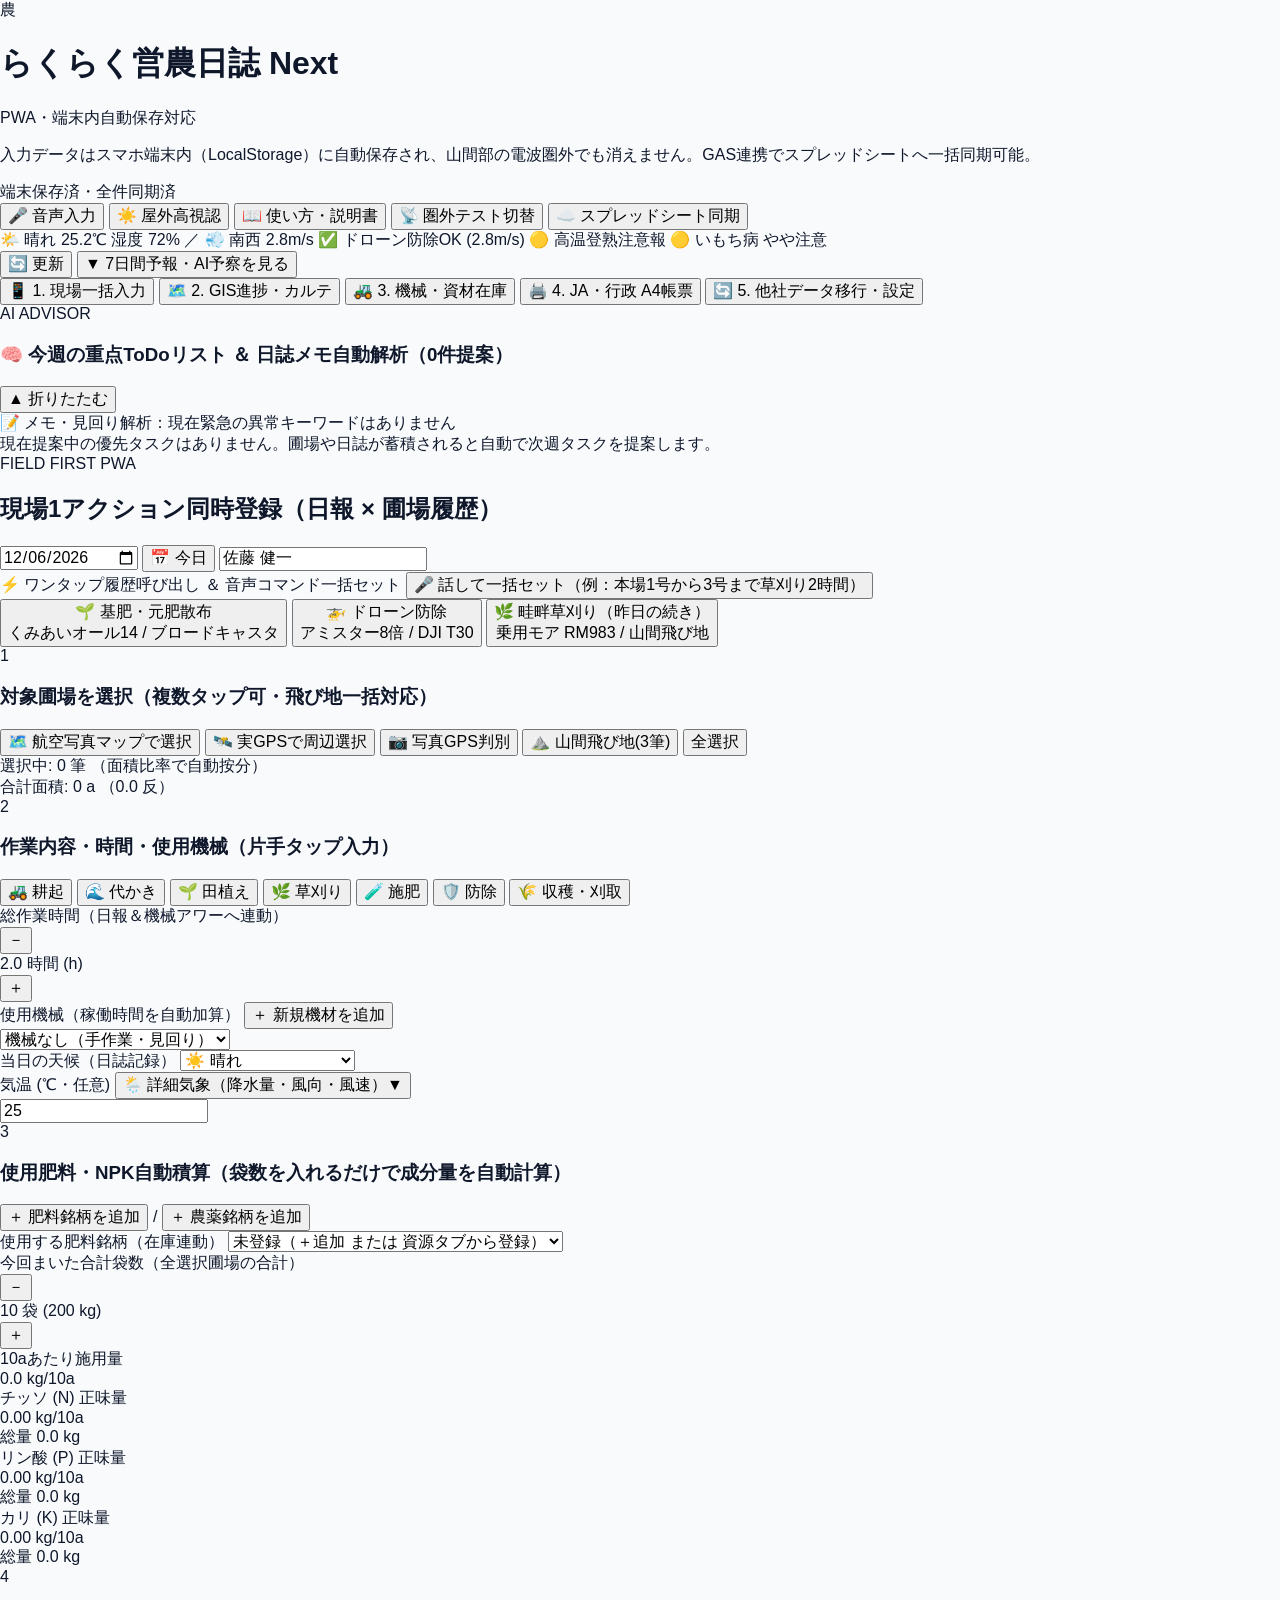
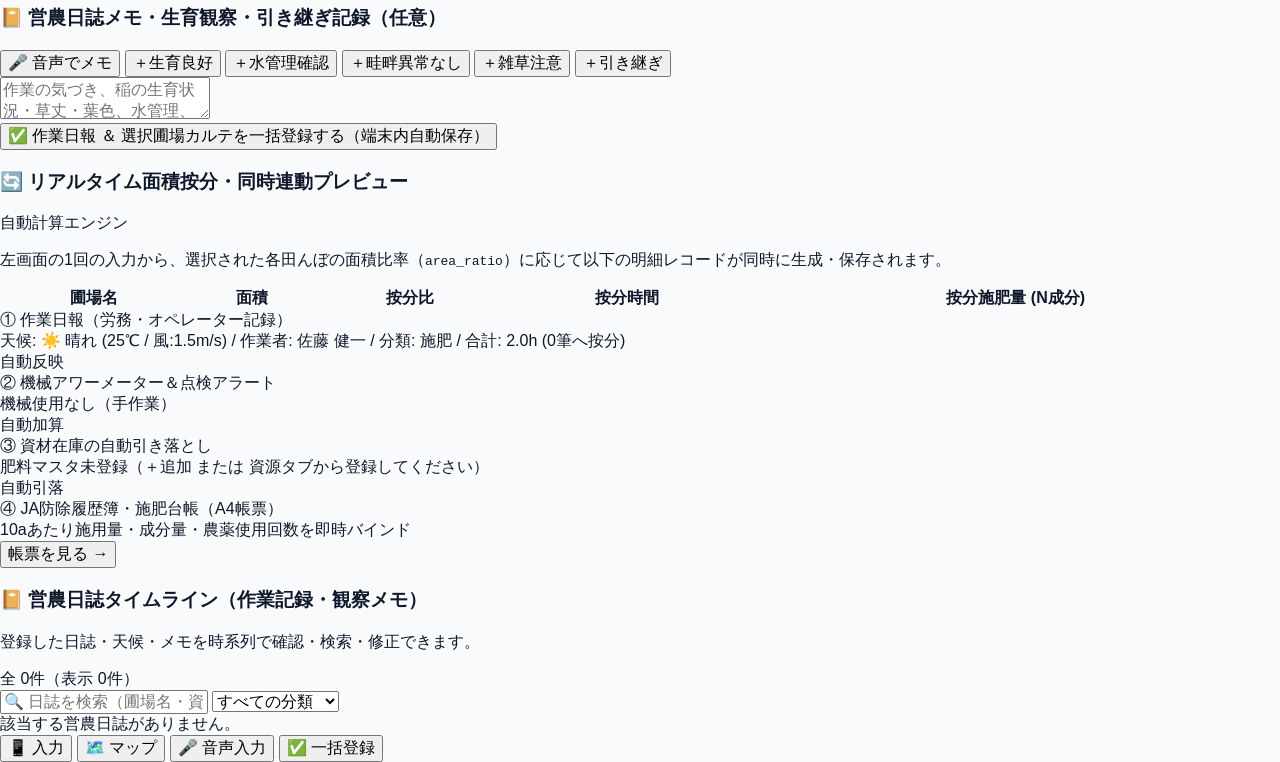
==== commit 425fed42: "feat: implement TSK-037 (4-quadrant portfolio bubble chart) and TSK-039 (AI weekly advisor) - Add js" ====
--- a/index.html
+++ b/index.html
@@ -92,6 +92,8 @@
   <!-- TAB 1: 現場スマホ一括入力画面（片手操作・1作業×複数圃場・自動按分）       -->
   <!-- ========================================================================= -->
   <section id="tab-input" class="grid grid-cols-1 lg:grid-cols-12 gap-6 items-start">
+    <!-- TSK-039: AI営農アドバイザー（今週の重点ToDoリスト＆日誌メモ自動解析） -->
+    <div id="aiAdvisorPanel" class="no-print lg:col-span-12 bg-[var(--card)] border-2 border-indigo-500/30 rounded-3xl shadow-sm overflow-hidden"></div>
     
     <!-- 左カラム：スマホ実機入力パネル -->
     <div class="lg:col-span-7 bg-[var(--card)] border-2 border-[var(--border)] rounded-3xl p-4 md:p-6 shadow-md">
@@ -1042,6 +1044,9 @@
         <button data-action="switchReportType" data-arg="regression" id="repBtn-regression" class="px-4 py-2 rounded-xl text-xs font-bold bg-[var(--secondary)] text-[var(--secondary-foreground)]">
           📈 4. AI施肥分析：チッソ×反収 二次曲線回帰
         </button>
+        <button data-action="switchReportType" data-arg="portfolio" id="repBtn-portfolio" class="px-4 py-2 rounded-xl text-xs font-bold bg-[var(--secondary)] text-[var(--secondary-foreground)]">
+          🎯 5. AI経営分析：4象限ポートフォリオ
+        </button>
       </div>
       <div class="flex items-center gap-2">
         <button data-action="exportCsvData" class="px-4 py-2 rounded-xl border border-[var(--border)] bg-[var(--secondary)] text-[var(--secondary-foreground)] text-xs font-bold hover:opacity-90">
@@ -1231,6 +1236,29 @@
           </div>
         </div>
         <div id="regressionDashboardBody"></div>
+      </div>
+
+      <!-- 帳票⑤：TSK-037 全圃場4象限ポートフォリオ解析（バブルチャート＆4グループ分類） -->
+      <div id="reportSheet-portfolio" class="hidden">
+        <div class="flex flex-wrap items-center justify-between gap-2 border-b-2 border-slate-800 pb-3 mb-4">
+          <div>
+            <h2 class="text-xl font-bold tracking-wide text-slate-900">全圃場 4象限ポートフォリオ解析（10a粗利 × 10a作業時間）</h2>
+            <p class="text-xs text-slate-600 mt-0.5">横軸に10aあたり作業時間、縦軸に10aあたり粗利益、円サイズに圃場面積をとったバブルチャートで全圃場を4グループへ自動分類します。</p>
+          </div>
+          <div class="no-print flex flex-wrap items-center gap-2">
+            <select id="portfolioCropFilter" data-change="renderPortfolioDashboard" class="px-3 py-1.5 rounded-xl bg-slate-100 border border-slate-300 text-xs font-bold text-slate-800">
+              <option value="ALL">すべての品種（全圃場）</option>
+            </select>
+            <select id="portfolioAxisSelect" data-change="changePortfolioAxisMode" class="px-3 py-1.5 rounded-xl bg-slate-100 border border-slate-300 text-xs font-bold text-slate-800">
+              <option value="median">基準軸: 中央値（メディアン）</option>
+              <option value="mean">基準軸: 平均値</option>
+            </select>
+            <button type="button" id="portfolioDemoToggleBtn" data-action="togglePortfolioDemoMode" class="px-3 py-1.5 rounded-xl text-xs font-bold bg-slate-100 text-slate-800 border border-slate-300 hover:opacity-80 transition">
+              📊 サンプル7筆で4象限を試算
+            </button>
+          </div>
+        </div>
+        <div id="portfolioDashboardBody"></div>
       </div>
     </div>
   </section>
@@ -1758,8 +1786,8 @@
         <div class="flex items-center gap-2.5">
           <span class="text-xl">📖</span>
           <div>
-            <h2 class="text-base md:text-lg font-bold">らくらく営農日誌 Next — 取扱説明書・使い方ガイド</h2>
-            <p class="text-xs text-emerald-100">現場での日誌入力・Googleマップ圃場作図・機材資材管理・JA帳票出力の手順</p>
+            <h2 class="text-base md:text-lg font-bold">らくらく営農日誌 Next — 取扱説明書・使い方ガイド（最新版）</h2>
+            <p class="text-xs text-emerald-100">音声入力・屋外高視認・写真GPS判別・気象AI予察・最適施肥分析・JA帳票出力のかんたん手順</p>
           </div>
         </div>
         <button type="button" data-action="toggleUserManualModal" data-arg="false" class="px-3 py-1.5 rounded-xl bg-white/20 hover:bg-white/30 text-white text-xs font-bold transition">
@@ -1770,102 +1798,129 @@
       <!-- クイック目次ジャンプバー -->
       <div class="px-5 py-2.5 bg-[var(--secondary)] border-b border-[var(--border)] flex items-center gap-1.5 flex-wrap text-xs shrink-0">
         <span class="font-bold text-[var(--muted-foreground)] mr-1">目次:</span>
-        <a href="#manual-sec-1" class="px-2.5 py-1 rounded-lg bg-[var(--card)] border border-[var(--border)] font-semibold hover:border-emerald-500">1. 日誌・作業入力</a>
-        <a href="#manual-sec-2" class="px-2.5 py-1 rounded-lg bg-[var(--card)] border border-[var(--border)] font-semibold hover:border-emerald-500">2. Googleマップ選択＆面積測量</a>
-        <a href="#manual-sec-3" class="px-2.5 py-1 rounded-lg bg-[var(--card)] border border-[var(--border)] font-semibold hover:border-emerald-500">3. GIS進捗・刈取予測・被害メモ</a>
-        <a href="#manual-sec-4" class="px-2.5 py-1 rounded-lg bg-[var(--card)] border border-[var(--border)] font-semibold hover:border-emerald-500">4. 機械・肥料・農薬の追加</a>
-        <a href="#manual-sec-5" class="px-2.5 py-1 rounded-lg bg-[var(--card)] border border-[var(--border)] font-semibold hover:border-emerald-500">5. JA帳票・採算試算・バックアップ</a>
+        <a href="#manual-sec-1" class="px-2.5 py-1 rounded-lg bg-[var(--card)] border border-[var(--border)] font-semibold hover:border-emerald-500">1. 🎤音声入力＆毎日の記録</a>
+        <a href="#manual-sec-2" class="px-2.5 py-1 rounded-lg bg-[var(--card)] border border-[var(--border)] font-semibold hover:border-emerald-500">2. 🗺️地図測量＆📷写真GPS</a>
+        <a href="#manual-sec-3" class="px-2.5 py-1 rounded-lg bg-[var(--card)] border border-[var(--border)] font-semibold hover:border-emerald-500">3. 🌦️気象AI予察＆GISカルテ</a>
+        <a href="#manual-sec-4" class="px-2.5 py-1 rounded-lg bg-[var(--card)] border border-[var(--border)] font-semibold hover:border-emerald-500">4. 🚜機械・資材在庫＆食味OCR</a>
+        <a href="#manual-sec-5" class="px-2.5 py-1 rounded-lg bg-[var(--card)] border border-[var(--border)] font-semibold hover:border-emerald-500">5. 📈JA帳票・採算＆最適施肥AI</a>
+        <a href="#manual-sec-6" class="px-2.5 py-1 rounded-lg bg-[var(--card)] border border-[var(--border)] font-semibold hover:border-emerald-500">6. ☁️GAS双方向同期＆保存</a>
       </div>
 
       <!-- モーダル本文 -->
       <div class="p-5 md:p-6 overflow-y-auto space-y-6 text-xs md:text-sm leading-relaxed">
-        <!-- 基本のしくみ -->
-        <div class="p-4 rounded-2xl bg-emerald-500/10 border border-emerald-500/30">
-          <div class="font-bold text-emerald-700 dark:text-emerald-300 mb-1">💡 基本の仕組み（電波圏外でも消えない自動保存）</div>
-          <p class="text-xs text-[var(--foreground)]">
-            入力した作業日誌・田んぼ・農機具・資材在庫のデータは、すべてお使いのスマホ・パソコン内（ブラウザの <code class="px-1 py-0.5 rounded bg-[var(--card)]">localStorage</code>）に<strong>自動で即座に保存</strong>されます。山間部の電波圏外で入力しても消えません。詳細な説明書ファイルは <code class="px-1 py-0.5 rounded bg-[var(--card)]">docs/user_manual.md</code> にも収録されています。
-          </p>
-        </div>
-
-        <!-- 1. 現場一括入力・日誌 -->
-        <div id="manual-sec-1" class="space-y-2">
+        <!-- 基本のしくみ & 現場向けUI機能 -->
+        <div class="grid grid-cols-1 md:grid-cols-2 gap-3">
+          <div class="p-4 rounded-2xl bg-emerald-500/10 border border-emerald-500/30">
+            <div class="font-bold text-emerald-700 dark:text-emerald-300 mb-1">💾 電波圏外でも消えない大容量自動保存</div>
+            <p class="text-xs text-[var(--foreground)]">
+              入力した全データはスマホ・PC内の大容量 <code class="px-1 py-0.5 rounded bg-[var(--card)]">IndexedDB</code>（＋<code class="px-1 py-0.5 rounded bg-[var(--card)]">localStorage</code>）に即座に保存されます。数年分の履歴や細かい地図ポリゴンでも容量不足になりません。
+            </p>
+          </div>
+          <div class="p-4 rounded-2xl bg-amber-500/10 border border-amber-500/30">
+            <div class="font-bold text-amber-800 dark:text-amber-300 mb-1">☀️ 直射日光下の「屋外高視認」＆片手操作バー</div>
+            <p class="text-xs text-[var(--foreground)]">
+              画面右上の<strong>「☀️ 屋外高視認」</strong>を押すと、まぶしい屋外でも見やすい白黒ハイコントラスト＆大きめ文字に切り替わります。スマホ時は画面下に<strong>片手操作バー</strong>（入力・マップ・音声・一括登録）が固定表示されます。
+            </p>
+          </div>
+        </div>
+
+        <!-- 1. 音声入力＆毎日の作業記録 -->
+        <div id="manual-sec-1" class="space-y-2.5">
           <h3 class="text-sm md:text-base font-bold text-emerald-600 border-b border-[var(--border)] pb-1.5">
-            📱 1. 毎日の作業日報・営農日誌（天候・メモ）のつけ方【タブ1】
+            🎤 1. 音声入力と毎日の作業日報・営農日誌のつけ方【タブ1】
           </h3>
+          <div class="p-3.5 rounded-2xl bg-rose-500/10 border border-rose-500/30 text-xs space-y-1.5">
+            <div class="font-bold text-rose-700 dark:text-rose-300">🎤 おすすめ！話すだけで一括入力（音声コマンド＆音声メモ）</div>
+            <ul class="list-disc list-inside space-y-1">
+              <li>画面上部やSTEP 0の<strong>「🎤 音声入力」</strong>を押し、マイクに向かって<strong>「本場1号から3号まで草刈り2時間半 乗用モア メモ 畦畔良好」</strong>のように話すだけで、対象圃場・作業分類・時間・袋数・機械・メモが自動でセットされます。</li>
+              <li>STEP 4の日誌メモ欄では<strong>「🎤 音声でメモ」</strong>ボタンから、生育観察や引き継ぎ事項をそのまま音声で書き起こせます。</li>
+              <li>音声非対応ブラウザや圏外時は、モーダル内のテキスト欄に文章を打ち込んでも同じように自動解析できます。</li>
+            </ul>
+          </div>
           <ol class="list-decimal list-inside space-y-1.5 text-xs md:text-sm">
-            <li><strong>日付と作業者を確認</strong>：左上の日付（「📅 今日」ボタンで本日にセット）と作業者名を確認します。「⚡ ワンタップ履歴呼び出し」で前回と同じ設定を1タップで呼び出すこともできます。</li>
-            <li><strong>作業した田んぼ（複数可）を選択</strong>：田んぼタイルをタップ（または「⛰️ 上山田団地を一括選択」「📍 実GPS現在地周辺を選択」「🗺️ Googleマップで選択」）して選びます。複数選んだ場合も<strong>面積比で自動按分</strong>されます。</li>
-            <li><strong>作業分類を選択</strong>：
+            <li><strong>日付と作業者を確認</strong>：左上の日付（<strong>「📅 今日」</strong>）を確認。よく使う作業は<strong>「⚡ ワンタップ履歴呼び出し」</strong>で前回設定を一発再現できます。</li>
+            <li><strong>対象圃場を選択（複数OK）</strong>：タイルをタップ、または「団地一括」「📍 実GPS周辺」「🗺️ 航空写真マップ」「📷 写真GPS判別」で選びます。複数筆でも<strong>面積比で自動按分</strong>されます。</li>
+            <li><strong>作業分類・数量・天候を入力</strong>：
               <ul class="list-disc list-inside ml-4 mt-1 space-y-1 text-xs text-[var(--muted-foreground)]">
-                <li><strong>🌱 施肥</strong>：肥料と総袋数を入力 → 10aあたりチッソ(N)・リン酸(P)・カリ(K)成分量を自動計算</li>
-                <li><strong>🚁 防除</strong>：第1・第2農薬（混用可）を選択 → <strong>有効成分ごとの使用回数上限・収穫前日数(PHI)</strong>を自動チェック</li>
-                <li><strong>🌿 草刈り / 🚜 耕起 / 🌾 収穫</strong>：収穫は総重量入力で10aあたり反収（kg・俵）を自動算出</li>
-                <li><strong>📔 観察・日誌のみ</strong>：資材を使わない日々の見回りや生育ステージ観察のみを記録</li>
+                <li><strong>🧪 施肥</strong>：総袋数を入れるだけで10aあたり N-P-K 成分量を自動計算</li>
+                <li><strong>🛡️ 防除</strong>：2剤混用対応。<strong>有効成分別の使用回数上限・収穫前日数(PHI)</strong>と風速を自動チェック</li>
+                <li><strong>🌾 収穫</strong>：袋数・<strong>屑米(kg)</strong>・水分・等級を入力（食味計・伝票は<strong>「📸 写真からOCR自動入力」</strong>対応）</li>
               </ul>
             </li>
-            <li><strong>天候・気温・観察メモを入力</strong>：天候（☀️晴・⛅曇・🌧️雨など）や気温、自由メモ・引き継ぎ事項を入力します（クイックタグで1タップ追記可能）。</li>
-            <li><strong>「✅ この内容で一括登録」を押す</strong>：右側のタイムラインに即座に追加され、在庫の引き落としや機械アワーの加算も自動で行われます。間違えた場合はタイムラインの<strong>「✏️ 編集」</strong>や<strong>「🗑️ 取消」</strong>からいつでも直せます。</li>
+            <li><strong>「✅ 一括登録」を押す</strong>：タイムライン追加・在庫引落・機械アワー加算が同時に完了します。間違いはタイムラインの<strong>「✏️ 編集」「🗑️ 取消」</strong>で自動ロールバックできます。</li>
           </ol>
         </div>
 
-        <!-- 2. Googleマップ連携・面積自動測量 -->
+        <!-- 2. 航空写真マップ測量＆写真GPS判別 -->
         <div id="manual-sec-2" class="space-y-2">
           <h3 class="text-sm md:text-base font-bold text-sky-600 border-b border-[var(--border)] pb-1.5">
-            🗺️ 2. Googleマップ（航空写真）での圃場選択・田んぼを囲んで新規作図＆面積自動測量
+            🗺️ 2. 航空写真マップでの囲み自動測量 ＆ 📷 ドローン・スマホ写真GPS判別
           </h3>
           <div class="grid grid-cols-1 md:grid-cols-2 gap-3 text-xs">
             <div class="p-3.5 rounded-2xl bg-[var(--background)] border border-[var(--border)]">
-              <div class="font-bold text-sky-600 mb-1">🅰️ 登録済みの田んぼを航空写真で選ぶ</div>
+              <div class="font-bold text-sky-600 mb-1">✏️ 地図上で田んぼを囲んで面積を自動測量</div>
               <ol class="list-decimal list-inside space-y-1">
-                <li>【タブ1】STEP 1の<strong>「🗺️ Googleマップで選択」</strong>を押します。</li>
-                <li>航空写真上の<strong>田んぼの枠（ポリゴン）またはピンをタップ</strong>すると選択（緑色✓）／解除が切り替わります。</li>
-                <li><strong>「🚗 選択圃場をGoogleマップ経路案内」</strong>で現地までのナビも開けます。</li>
+                <li>【タブ1】STEP 1の<strong>「🗺️ 航空写真マップで選択」</strong>を開きます。</li>
+                <li><strong>「✏️ 地図上で田んぼを囲んで新規追加」</strong>を押し、田んぼの四隅（3点以上）をクリックします。</li>
+                <li><strong>面積（約 ○○ a / ○○○ ㎡）</strong>が自動計算され、そのまま圃場名を入れて登録完了です。</li>
               </ol>
             </div>
-            <div class="p-3.5 rounded-2xl bg-[var(--background)] border border-amber-500/40">
-              <div class="font-bold text-amber-600 mb-1">🅱️ 地図上で田んぼを囲んで面積を自動測量＆新規登録</div>
+            <div class="p-3.5 rounded-2xl bg-[var(--background)] border border-indigo-500/40">
+              <div class="font-bold text-indigo-600 mb-1">📷 ドローン・スマホ写真から圃場を自動判別</div>
               <ol class="list-decimal list-inside space-y-1">
-                <li>マップ右上の<strong>「✏️ 地図上で田んぼを囲んで新規追加」</strong>を押します。</li>
-                <li>航空写真上で<strong>田んぼの四隅（3点以上）を順番にクリック</strong>します。</li>
-                <li>赤い枠で囲まれ、<strong>面積（約 ○○ a / ○○○ ㎡）が自動測量</strong>されます。</li>
-                <li><strong>「✅ この範囲で圃場を登録」</strong>を押し、圃場名を入れて保存すれば完了です！</li>
+                <li>【タブ1】の<strong>「📷 写真GPS判別」</strong>（または【タブ2】の<strong>「📷 写真GPS取込」</strong>）を開きます。</li>
+                <li>現地で撮った写真（JPEG）を選ぶと、端末内で位置情報(EXIF)を解析し<strong>該当する田んぼを自動特定</strong>します。</li>
+                <li>判別結果を作業対象へ一括セットしたり、GISマップ上に撮影ピンを表示・未登録圃場を新規作成できます。</li>
               </ol>
             </div>
           </div>
         </div>
 
-        <!-- 3. GIS進捗・積算温度・被害アラート -->
+        <!-- 3. 気象API・AI予察＆GISカルテ -->
         <div id="manual-sec-3" class="space-y-2">
           <h3 class="text-sm md:text-base font-bold text-emerald-600 border-b border-[var(--border)] pb-1.5">
-            🌡️ 3. GIS進捗マップ・出穂後積算温度（1,000℃刈取予測）・見回りアラート【タブ2】
+            🌦️ 3. 気象API自動連携・AI予察アラート ＆ GIS進捗カルテ【ヘッダー・タブ2】
           </h3>
           <ul class="list-disc list-inside space-y-1.5 text-xs md:text-sm">
-            <li><strong>作業別の色分け進捗確認</strong>：基肥・防除・草刈り・収穫の進捗状況を「📐 進捗ボード」または「🛰️ Googleマップ(航空写真)」上で色分け表示します。</li>
-            <li><strong>水稲「出穂後積算温度（1,000℃）」予測</strong>：右側の圃場カルテで「🌾 出穂日」と「🌡️ 日平均気温」を入力すると、積算温度の進捗率と<strong>刈取適期予測日（あと何日か）</strong>を自動計算します。</li>
-            <li><strong>現地見回り＆被害アラート</strong>：カルテ下部の「⚠️ 被害・見回りメモ」から獣害・水漏れ・雑草などのアラートをピン留めすると、マップ上に赤い <code class="px-1 rounded bg-red-500/20 text-red-600 font-bold">⚠️</code> バッジが表示されます。</li>
+            <li><strong>リアルタイム気象＆ドローン防除可否バー</strong>：画面上部の気象バーに現在の天気・気温・湿度・風速を表示。<strong>風速 4.0m/s 以上で「🚫 ドローン防除NG」</strong>を自動判定し、「▼ 7日間予報・AI予察を見る」で週間予報と詳細アラートを確認できます。</li>
+            <li><strong>高温登熟・病害虫AI予察</strong>：Open-Meteo気象APIと自動連携し、出穂後20日間の<strong>白未熟粒・胴割れ警報（27℃超／35℃猛暑日）</strong>や、連続降雨・多湿からの<strong>いもち病・斑点米カメムシ予察</strong>をヘッダーと【タブ2】圃場カルテへ自動通知します。</li>
+            <li><strong>積算温度（1,000℃刈取予測）＆見回りアラート</strong>：【タブ2】カルテで出穂日を設定すると刈取適期予測日を自動計算。獣害・水漏れ等の見回りメモをピン留めするとマップ上に赤い <code class="px-1 rounded bg-red-500/20 text-red-600 font-bold">⚠️</code> バッジが表示されます。</li>
           </ul>
         </div>
 
-        <!-- 4. 機械・肥料・農薬の追加と在庫・点検管理 -->
+        <!-- 4. 機械・資材在庫＆食味OCR -->
         <div id="manual-sec-4" class="space-y-2">
           <h3 class="text-sm md:text-base font-bold text-emerald-600 border-b border-[var(--border)] pb-1.5">
-            🚜 4. 機械（農機具）・肥料・農薬の新規追加と在庫・点検管理【タブ3・タブ5】
+            🚜 4. 機械点検・資材在庫（液剤mL/粒剤kg）＆ 食味計OCR【タブ1・タブ3】
           </h3>
           <ul class="list-disc list-inside space-y-1.5 text-xs md:text-sm">
-            <li><strong>農機具の追加・点検リセット</strong>：【タブ3】の<strong>「＋ 新規機材を追加」</strong>からトラクター・コンバイン・ドローン等を登録できます。日誌入力で稼働時間が自動加算され、オイル交換時期になると警告が出ます。「🔧 オイル交換・点検済として記録」でリセットできます。</li>
-            <li><strong>肥料・農薬の追加・入庫補充</strong>：【タブ3】の<strong>「＋ 肥料を追加」「＋ 農薬を追加」</strong>から新しい銘柄を登録できます。追加購入した際は各カードの「＋10袋 入庫補充」等で在庫を増やせます。</li>
+            <li><strong>農機具の稼働管理＆点検リセット</strong>：【タブ3】から機材を追加可能。日誌登録でアワーが自動加算され、オイル交換時期が近づくと警告します。整備後は「🔧 点検済」でリセットできます。</li>
+            <li><strong>肥料・農薬在庫の自動引落＆補充</strong>：農薬は<strong>液剤(mL)／粒剤(kg)</strong>の両方に対応し、残量をリアルタイム計算。購入時は「＋入庫補充」ボタンで簡単に在庫を増やせます。</li>
+            <li><strong>📸 食味計・検査伝票OCR</strong>：収穫入力画面の「📸 食味計・伝票を写真読取」から撮影すると、食味値・水分・タンパク・整粒歩合・等級を自動抽出してフォームへ反映できます（Gemini APIキーは【タブ5】で設定可能）。</li>
           </ul>
         </div>
 
-        <!-- 5. JA提出A4帳票・10a採算試算・データ移行・バックアップ -->
+        <!-- 5. JA提出A4帳票・採算試算・AI最適施肥 -->
         <div id="manual-sec-5" class="space-y-2">
           <h3 class="text-sm md:text-base font-bold text-emerald-600 border-b border-[var(--border)] pb-1.5">
-            🖨️ 5. JA提出用A4帳票・10aあたり採算ランク試算・バックアップ復元【タブ4・タブ5】
+            📈 5. JA提出用A4帳票・10a採算試算 ＆ AI最適施肥（二次回帰分析）【タブ4】
           </h3>
           <ul class="list-disc list-inside space-y-1.5 text-xs md:text-sm">
-            <li><strong>JA提出「生産履歴記帳簿」＆A4印刷</strong>：【タブ4】で品種や団地を絞り込み、<strong>「🖨️ A4横サイズで印刷 / PDF保存」</strong>または<strong>「📥 帳票CSV出力」</strong>でそのままJAへ提出できる帳票を出力できます。</li>
-            <li><strong>圃場別「10aあたり原価・粗利・採算ランク（S〜C）」試算</strong>：【タブ4】の「💴 圃場別10a採算・粗利試算表」で、各田んぼの肥料費・農薬費・労務費・機械費と反収から粗利益を自動試算します（想定米価・時給シミュレーション対応）。</li>
-            <li><strong>他社データ移行・GAS連携・JSONバックアップ</strong>：【タブ5】からアグリノート・KSAS・eMAFF筆ポリゴンの取り込み、Googleスプレッドシート（GAS）への一括送信、<strong>「📥 JSONバックアップ保存」「📤 JSONバックアップから復元」</strong>が行えます。</li>
+            <li><strong>📄 ① JA提出「生産履歴記帳簿」／ 📋 ② 作業日報</strong>：品種・団地で絞り込み、<strong>「🖨️ A4フォーマットで一発印刷 / PDF保存」</strong>や<strong>「📥 Excel/CSV出力」</strong>で提出書類を即作成できます。</li>
+            <li><strong>📊 ③ 圃場別「10a採算・粗利ランク（S〜C）」試算</strong>：肥料・農薬・労務・機械費と反収・屑米売上から10a粗利を自動計算。想定米価や時給を変えて即座にシミュレーションできます。</li>
+            <li><strong>📈 ④ AI施肥分析（チッソ×反収 二次曲線回帰）</strong>：最小二乗法（y = ax² + bx + c）で<strong>最も反収が高くなる最適チッソ施肥量（ピーク値）</strong>を自動算出し、過剰施肥・施肥不足の田んぼをグラフと表で診断します（サンプル7筆デモ試算対応）。</li>
+          </ul>
+        </div>
+
+        <!-- 6. GAS双方向同期・他社移行・バックアップ -->
+        <div id="manual-sec-6" class="space-y-2">
+          <h3 class="text-sm md:text-base font-bold text-emerald-600 border-b border-[var(--border)] pb-1.5">
+            ☁️ 6. Googleスプレッドシート双方向同期・他社移行・バックアップ【タブ5】
+          </h3>
+          <ul class="list-disc list-inside space-y-1.5 text-xs md:text-sm">
+            <li><strong>☁️ GAS双方向同期（送信 ＆ 最新マスタ取得）</strong>：URLと同期用トークンを設定すれば、<strong>「今すぐ同期送信 (doPost)」</strong>で未送信日誌を重複なく自動按分・帳票反映でき、<strong>「最新マスタを取得 (doGet)」</strong>でスプレッドシート側の最新マスタをスマホへ取り込めます。</li>
+            <li><strong>🔄 他社ソフト・筆ポリゴン移行</strong>：アグリノート・クボタKSAS・eMAFF筆ポリゴン（GeoJSON）の面積単位（㎡/ha→a）とポリゴン形状を自動変換して取り込めます。</li>
+            <li><strong>💾 ストレージ状態＆JSONバックアップ</strong>：大容量 <code class="px-1 rounded bg-[var(--secondary)]">IndexedDB</code> の使用量を確認でき、機種変更や万が一に備えて<strong>「📥 JSONバックアップ保存」「📤 復元」</strong>が1クリックで行えます。</li>
           </ul>
         </div>
       </div>
@@ -1962,7 +2017,9 @@
   <script src="./js/features/resources.js"></script>
   <script src="./js/features/reports.js"></script>
   <script src="./js/features/regressionAnalytics.js"></script>
+  <script src="./js/features/portfolioAnalytics.js"></script>
   <script src="./js/features/weatherAdvisory.js"></script>
+  <script src="./js/features/aiAdvisor.js"></script>
   <script src="./js/features/voiceInput.js"></script>
   <script src="./js/features/syncAndMigration.js"></script>
   <script src="./js/app.js"></script>
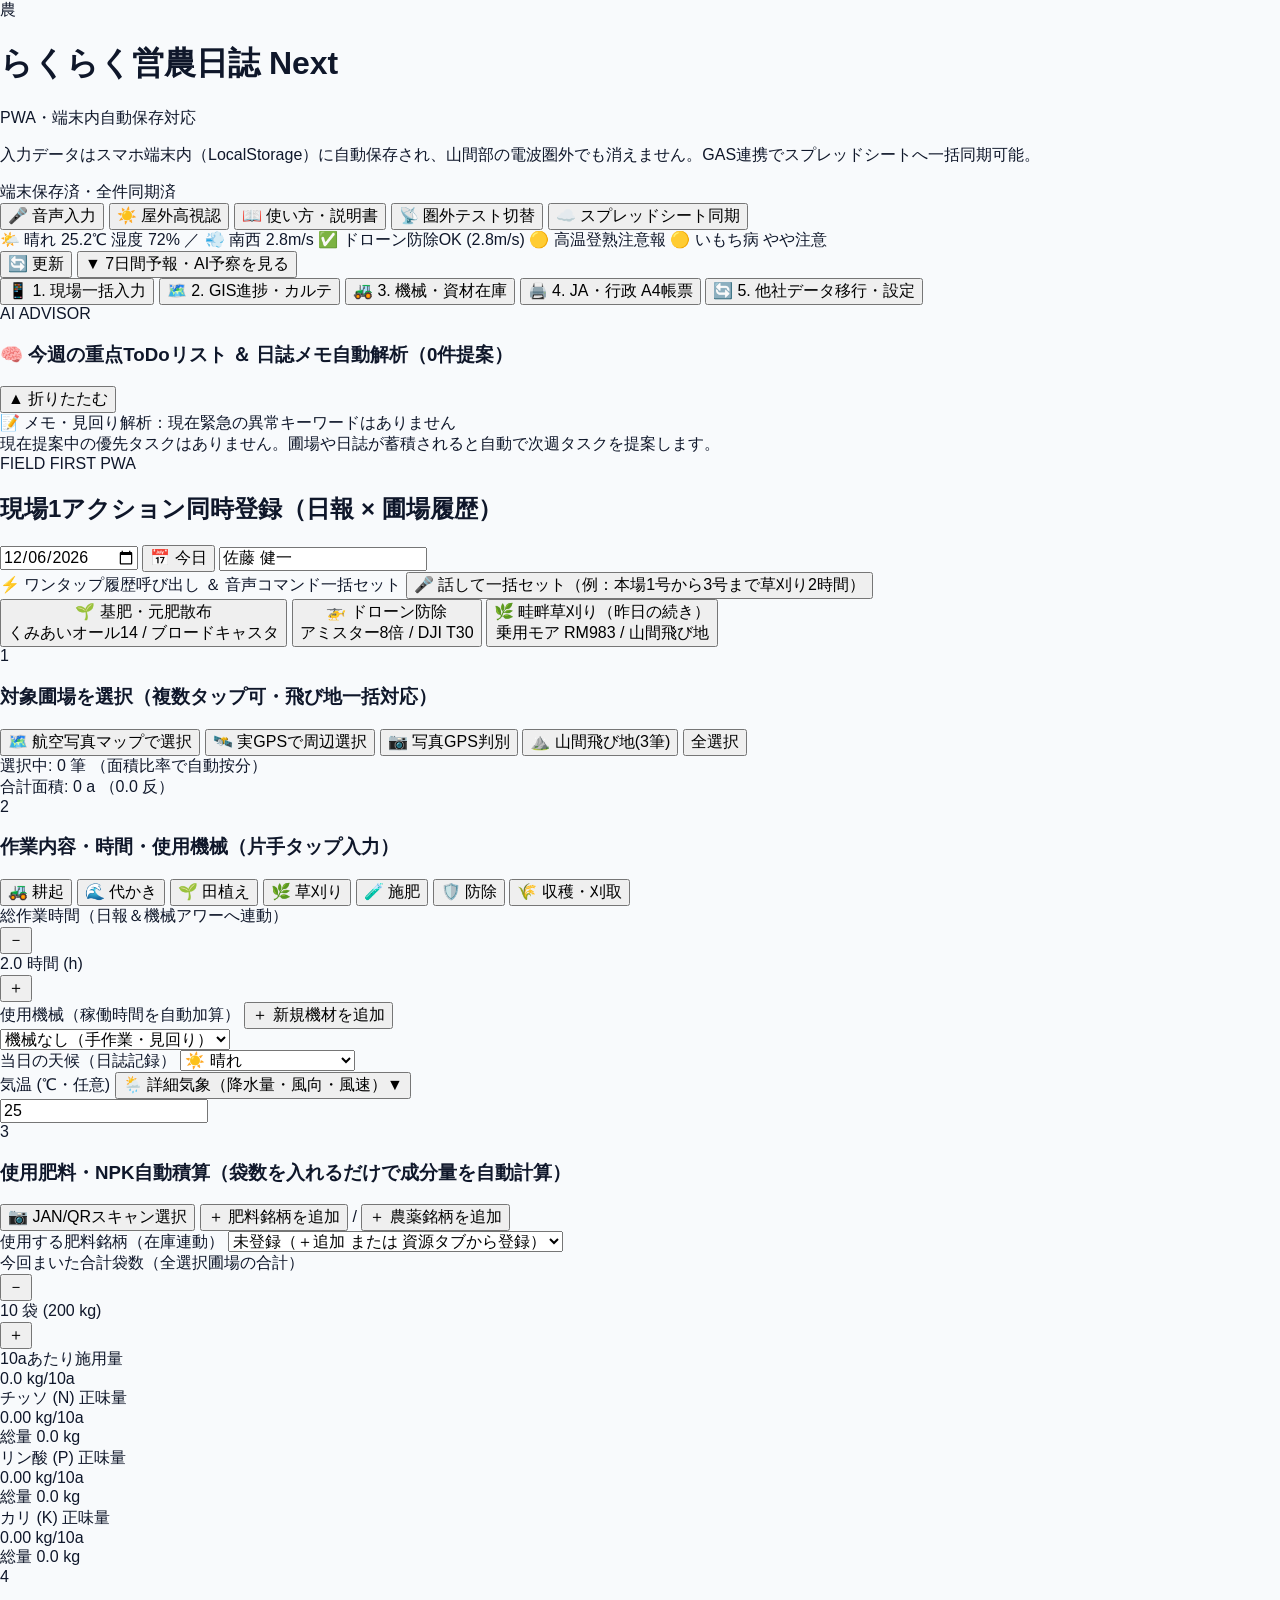
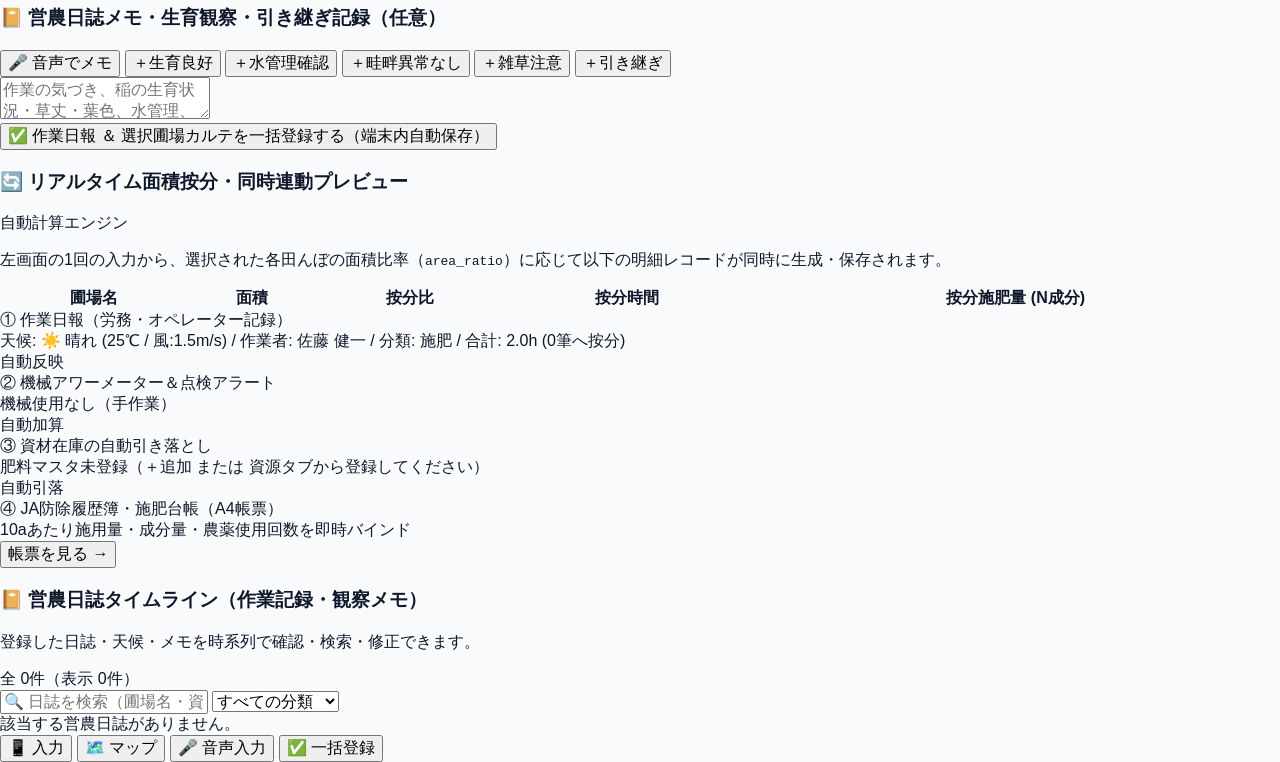
==== commit 50d6f792: "feat: implement TSK-028 (JAN barcode / QR code scanner for automatic material selection) - Add js/fe" ====
--- a/index.html
+++ b/index.html
@@ -316,7 +316,8 @@
             <span class="w-6 h-6 rounded-full bg-emerald-600 text-white text-xs font-bold flex items-center justify-center">3</span>
             <h3 class="text-sm font-bold text-[var(--foreground)]" id="materialSectionTitle">使用資材・自動計算</h3>
           </div>
-          <div class="flex items-center gap-2 text-xs">
+          <div class="flex items-center flex-wrap gap-2 text-xs">
+            <button type="button" data-action="openBarcodeScanModal" class="px-2.5 py-1 rounded-lg bg-indigo-600 hover:bg-indigo-700 text-white font-bold shadow-sm transition">📷 JAN/QRスキャン選択</button>
             <button type="button" data-action="switchMainTabAndPanel" data-arg="resource" data-arg2="quickFertForm" class="font-bold text-emerald-600 hover:underline">＋ 肥料銘柄を追加</button>
             <span class="text-[var(--muted-foreground)]">/</span>
             <button type="button" data-action="switchMainTabAndPanel" data-arg="resource" data-arg2="quickPestForm" class="font-bold text-sky-600 hover:underline">＋ 農薬銘柄を追加</button>
@@ -2005,6 +2006,64 @@
     </button>
   </nav>
 
+  <!-- ========================================================================= -->
+  <!-- 📷 JANバーコード / QRコード読み取り 自動資材選択モーダル（TSK-028）          -->
+  <!-- ========================================================================= -->
+  <div id="barcodeScanModal" class="hidden no-print fixed inset-0 z-50 bg-black/60 backdrop-blur-sm flex items-center justify-center p-3 md:p-6" data-action="closeModalOnBackdrop">
+    <div class="bg-[var(--card)] border-2 border-[var(--border)] rounded-3xl max-w-2xl w-full max-h-[90vh] flex flex-col shadow-2xl overflow-hidden">
+      <div class="flex items-center justify-between px-5 py-4 border-b border-[var(--border)] bg-indigo-600 text-white shrink-0">
+        <div>
+          <h2 class="text-base md:text-lg font-bold">📷 農薬ボトル・肥料袋 JAN / QR スキャン選択</h2>
+          <p class="text-xs text-indigo-100">バーコードをかざすだけで肥料・農薬を自動選択（未登録JANもその場で既存資材に紐付け可能）</p>
+        </div>
+        <button type="button" data-action="closeBarcodeScanModal" class="px-3 py-1.5 rounded-xl bg-white/20 hover:bg-white/30 text-white text-xs font-bold transition">✕ 閉じる</button>
+      </div>
+
+      <div class="p-5 overflow-y-auto space-y-4">
+        <div class="relative rounded-2xl overflow-hidden bg-slate-900 border border-[var(--border)] aspect-video flex items-center justify-center">
+          <video id="barcodeVideo" playsinline muted class="hidden w-full h-full object-cover"></video>
+          <div id="barcodeCameraPlaceholder" class="text-center p-4 text-slate-300 text-xs space-y-1">
+            <div class="text-3xl">📷</div>
+            <div class="font-bold">下の「カメラでスキャン開始」を押してJAN/QRコードをかざしてください</div>
+          </div>
+          <div class="pointer-events-none absolute inset-x-10 top-1/2 -translate-y-1/2 h-24 border-2 border-emerald-400/80 rounded-xl"></div>
+        </div>
+
+        <div class="flex flex-wrap items-center justify-between gap-2">
+          <div class="flex flex-wrap gap-2">
+            <button type="button" id="barcodeCameraToggleBtn" data-action="toggleBarcodeCamera" class="px-4 py-2 rounded-xl bg-indigo-600 hover:bg-indigo-700 text-white text-xs font-bold shadow-sm transition">
+              📷 カメラでスキャン開始
+            </button>
+            <input type="file" id="barcodeImageFileInput" accept="image/*" capture="environment" data-change="handleBarcodeImageSelect" class="hidden">
+            <button type="button" data-action="clickElement" data-arg="barcodeImageFileInput" class="px-3 py-2 rounded-xl bg-[var(--secondary)] text-[var(--secondary-foreground)] border border-[var(--border)] text-xs font-bold hover:opacity-80">
+              🖼️ 写真から読取
+            </button>
+          </div>
+          <div id="barcodeSupportStatus" class="text-[11px] font-semibold text-[var(--muted-foreground)]"></div>
+        </div>
+
+        <div class="p-3.5 rounded-2xl bg-[var(--background)] border border-[var(--border)] space-y-2">
+          <div class="text-xs font-bold text-[var(--muted-foreground)]">🔍 JAN番号・農薬登録番号・QRコード手入力（またはデモテスト）</div>
+          <div class="flex gap-2">
+            <input type="text" id="barcodeManualInput" placeholder="例: 4901001000014 / 20142 / EINOU:P01" class="flex-1 px-3 py-2 rounded-xl bg-[var(--card)] border border-[var(--border)] text-xs font-mono text-[var(--foreground)]">
+            <button type="button" data-action="lookupBarcodeManualInput" class="px-4 py-2 rounded-xl bg-emerald-600 hover:bg-emerald-700 text-white text-xs font-bold shrink-0">照合</button>
+          </div>
+          <div class="flex flex-wrap gap-1.5 pt-1">
+            <button type="button" data-action="testBarcodeSample" data-arg="4901001000014" class="px-2.5 py-1 rounded-lg bg-[var(--secondary)] text-[var(--secondary-foreground)] text-[11px] font-bold hover:opacity-80">🧪 デモ肥料JAN (オール14)</button>
+            <button type="button" data-action="testBarcodeSample" data-arg="4902002020142" class="px-2.5 py-1 rounded-lg bg-[var(--secondary)] text-[var(--secondary-foreground)] text-[11px] font-bold hover:opacity-80">🛡️ デモ農薬JAN (アミスター)</button>
+            <button type="button" data-action="testBarcodeSample" data-arg="4909999888877" class="px-2.5 py-1 rounded-lg bg-amber-500/15 text-amber-700 text-[11px] font-bold hover:opacity-80">🔗 未登録JAN紐付けテスト</button>
+          </div>
+        </div>
+
+        <div id="barcodeScanResult"></div>
+      </div>
+
+      <div class="px-5 py-3 border-t border-[var(--border)] bg-[var(--secondary)] flex items-center justify-end shrink-0">
+        <button type="button" data-action="closeBarcodeScanModal" class="px-4 py-2 rounded-xl bg-[var(--card)] border border-[var(--border)] text-[var(--foreground)] text-xs font-bold">閉じる</button>
+      </div>
+    </div>
+  </div>
+
   <script src="./js/constants.js"></script>
   <script src="./js/utils.js"></script>
   <script src="./js/storage.js"></script>
@@ -2021,6 +2080,7 @@
   <script src="./js/features/weatherAdvisory.js"></script>
   <script src="./js/features/aiAdvisor.js"></script>
   <script src="./js/features/voiceInput.js"></script>
+  <script src="./js/features/barcodeScanner.js"></script>
   <script src="./js/features/syncAndMigration.js"></script>
   <script src="./js/app.js"></script>
 </body>
